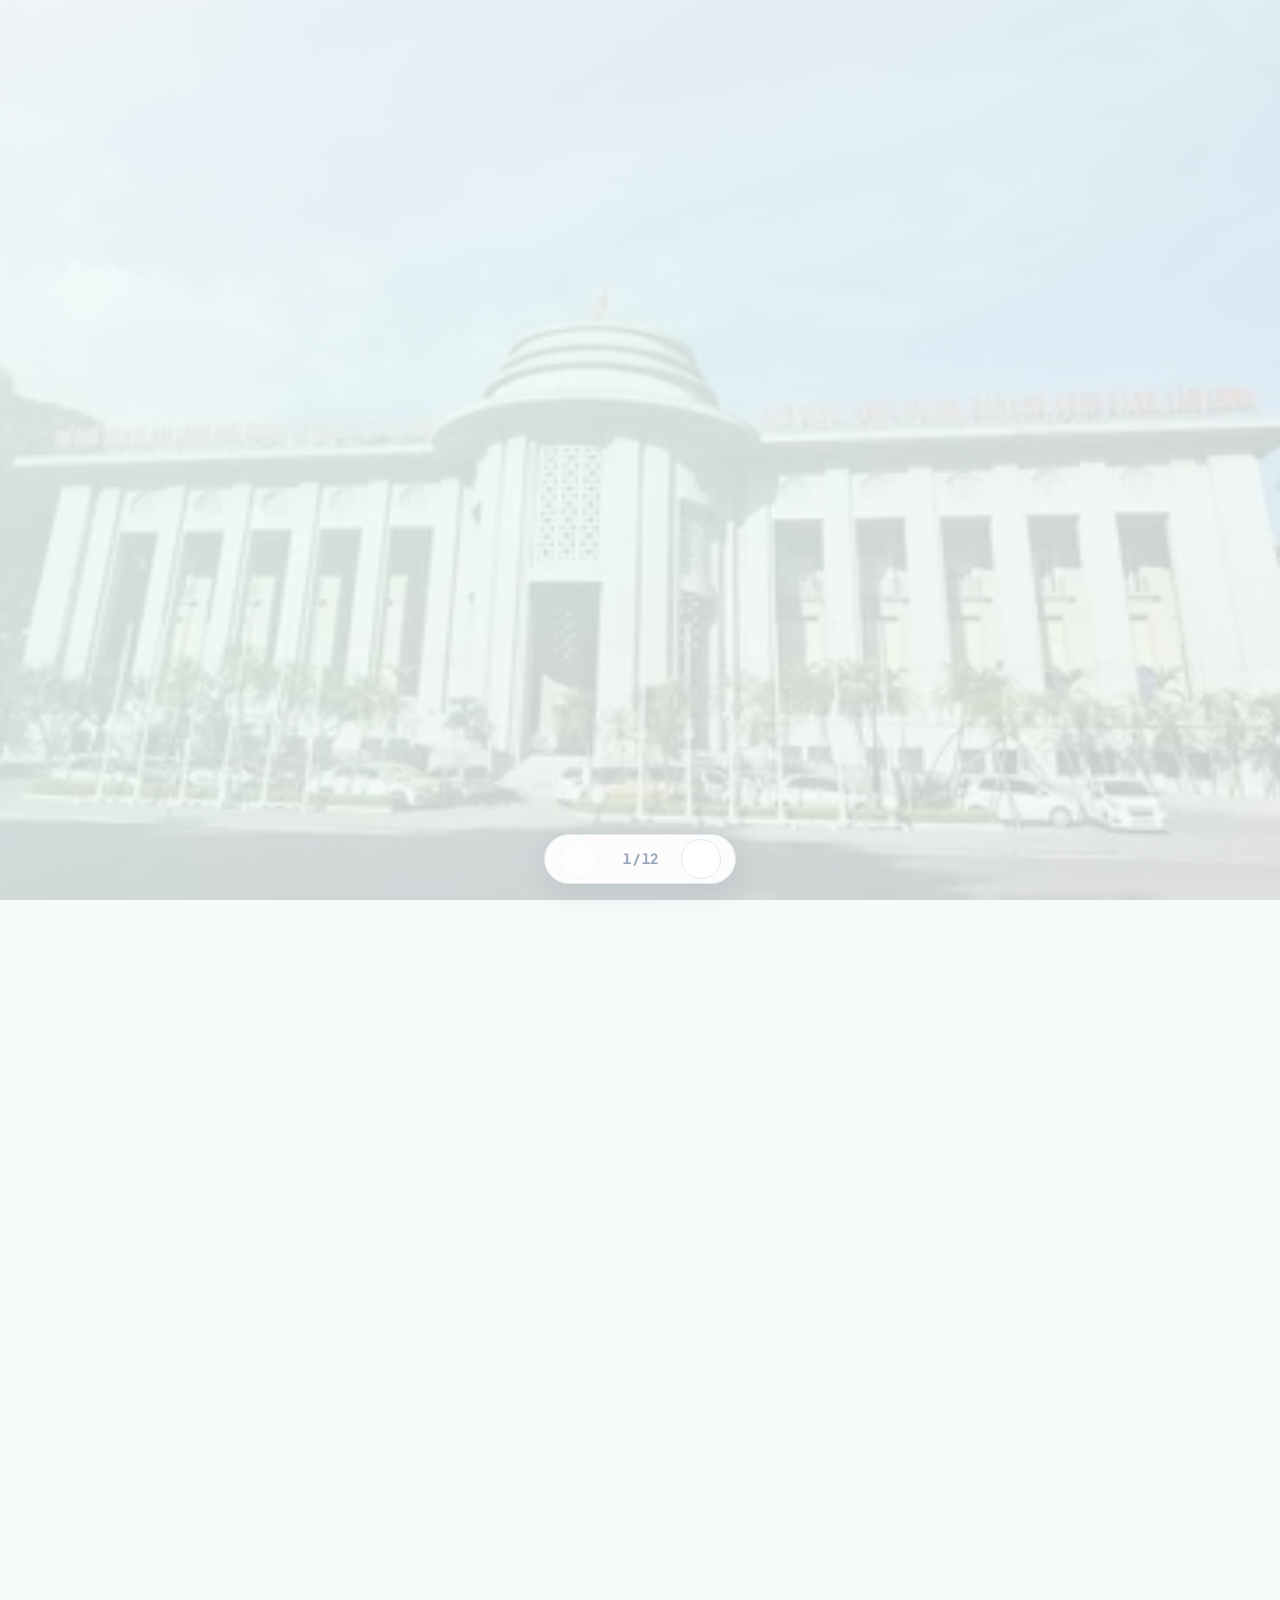
==== index.html @ d0148a19 "Refine all slides to match 100 percent with full presentation script" ====
<!DOCTYPE html>
<html lang="vi">
<head>
  <meta charset="UTF-8">
  <meta name="viewport" content="width=device-width, initial-scale=1.0">
  <meta name="description" content="Bài thuyết trình: Phòng, chống tham nhũng và trách nhiệm công dân trong xây dựng Nhà nước pháp quyền XHCN ở Việt Nam — Nhóm 7">
  <title>Phòng Chống Tham Nhũng — Nhóm 7</title>

  <!-- Fonts -->
  <link rel="preconnect" href="https://fonts.googleapis.com">
  <link rel="preconnect" href="https://fonts.gstatic.com" crossorigin>
  <link href="https://fonts.googleapis.com/css2?family=Plus+Jakarta+Sans:wght@300;400;500;600;700;800&display=swap" rel="stylesheet">

  <!-- Lucide Icons -->
  <script src="https://unpkg.com/lucide@latest"></script>

  <link rel="stylesheet" href="style.css">
</head>
<body>

  <!-- Decorative background -->
  <div class="bg-deco"></div>
  <div class="bg-grid"></div>

  <!-- Navigation dots -->
  <nav class="nav-dots" id="navDots" aria-label="Điều hướng slide"></nav>

  <!-- Navigation controls -->
  <div class="nav-controls" id="navControls">
    <button class="nav-btn" id="btnPrev" aria-label="Slide trước" disabled>
      <i data-lucide="chevron-left" style="width:20px;height:20px;"></i>
    </button>
    <span class="slide-counter" id="slideCounter">1 / 12</span>
    <button class="nav-btn" id="btnNext" aria-label="Slide tiếp theo">
      <i data-lucide="chevron-right" style="width:20px;height:20px;"></i>
    </button>
  </div>


  <!-- ============================
       SLIDE 1 — TRANG TIÊU ĐỀ
       ============================ -->
  <section class="slide hero-section" id="slide-1" data-slide="1">
    <div class="hero-bg">
      <img src="Image/11.webp"
           alt="Nhà Quốc hội Việt Nam" loading="eager">
    </div>

    <div class="slide-inner flex-col gap-6">
      <div class="hero-a d1">
        <span class="badge badge-teal">
          <i data-lucide="presentation" style="width:14px;height:14px;"></i>
          Bài thuyết trình
        </span>
      </div>

      <h1 class="h-hero hero-a d2" style="max-width:880px;">
        Phòng, chống tham nhũng và trách nhiệm công dân trong xây dựng
        <span class="t-gradient">Nhà nước pháp quyền XHCN</span> ở Việt Nam
      </h1>

      <div class="divider hero-a d3"></div>

      <div class="hero-meta hero-a d3">
        <div class="hero-chip">
          <i data-lucide="users" style="width:16px;height:16px;color:var(--teal-500);"></i>
          Nhóm 7
        </div>
        <div class="hero-chip">
          <i data-lucide="book-open" style="width:16px;height:16px;color:var(--teal-500);"></i>
          Chủ nghĩa xã hội khoa học
        </div>
      </div>
    </div>
  </section>


  <!-- ============================
       SLIDE 2 — KHÁI NIỆM (NGUYÊN)
       ============================ -->
  <section class="slide" id="slide-2" data-slide="2">
    <div class="slide-inner">

      <div class="split">
        <div>
          <span class="badge badge-teal anim">
            <i data-lucide="book-open" style="width:14px;height:14px;"></i>
            1. Lý thuyết trọng tâm (Nguyên)
          </span>

          <h2 class="h-xl anim">
            Khái niệm <span class="t-gradient">Tham nhũng</span>
          </h2>

          <div class="anim">
            <blockquote class="quote">
              Tham nhũng là hành vi của người có chức vụ, quyền hạn đã lợi dụng chức vụ, quyền hạn đó vì vụ lợi.
            </blockquote>
          </div>

          <div class="card card-flat mt-6 anim">
            <p class="t-body">
              <strong>Bản chất lịch sử:</strong> Là hiện tượng xã hội mang tính lịch sử, xuất hiện cùng với sự ra đời của nhà nước và quyền lực nhà nước, phản ánh sự <em>tha hóa quyền lực công</em> khi không được kiểm soát chặt chẽ.
            </p>
            <p class="t-small mt-4">
              <i data-lucide="info" style="width:14px;height:14px;display:inline;vertical-align:middle;"></i>
              Nguồn: Luật Phòng, chống tham nhũng số 36/2018/QH14 & Giáo trình CNXHKH 2021
            </p>
          </div>
        </div>

        <div class="anim">
          <img src="Image/m72eNQ6W_RnTgQwSXcP_pXBAh9it7UG_XQzKvJld8NJ_DLBYa_x7fLBEmPPWF730LxnkcMWi7RoA8vIPC9aSUo-kJk-VE7j_XhuL_c2r06bzI7Tr1pExjx9zOV7FqMi0WYOAIA_EWmHzhE5zZacRGX3XUuaxJSCpwYcnselVsi4.jpg"
               alt="Khái niệm tham nhũng"
               class="img-split" loading="lazy">
          <p class="img-caption">Khái niệm tham nhũng theo Luật PCTN 2018</p>
        </div>
      </div>

    </div>
  </section>


  <!-- ============================
       SLIDE 3 — VẤN ĐỀ THỰC TẾ
       ============================ -->
  <section class="slide" id="slide-3" data-slide="3">
    <div class="slide-inner">

      <span class="badge badge-rose anim">
        <i data-lucide="alert-triangle" style="width:14px;height:14px;"></i>
        Vấn đề thực tế
      </span>

      <h2 class="h-xl anim">
        Tham nhũng vặt <span class="t-rose">ngay trong đời sống</span>
      </h2>

      <img src="Image/7p1wq11BMzYuH-8rX0RoQagItiW66ulGHJRXO0bwYOZVpkBZjTcKpCakMc9xzHtvICY306bnqcneWRQw7GeCUN_3-uzoz8i6xCNC4zSJIjfQEpAF9FxeRFarh6D4GbjZfbsmpAP8upSEfBOxl45xay2DDsRJEdo_YWkGpw00tWc.jpg"
           alt="Tham nhũng vặt trong đời sống"
           class="img-section anim" loading="lazy">
      <p class="img-caption anim">Tham nhũng vặt trong đời sống thực tế</p>

      <div class="grid-2 stagger mt-6">
        <div class="card card-stripe-rose anim">
          <div class="icon-box icon-rose">
            <i data-lucide="file-warning" style="width:24px;height:24px;"></i>
          </div>
          <h3 class="h-md">Thủ tục hành chính</h3>
          <p class="t-body">
            Tham nhũng vặt diễn ra phổ biến trong các thủ tục hành chính hàng ngày — từ cấp giấy phép, đăng ký kinh doanh, đến xin xác nhận giấy tờ. Người dân thường phải chờ đợi kéo dài hoặc bị gây khó dễ khi không "bôi trơn".
          </p>
        </div>

        <div class="card card-stripe-rose anim">
          <div class="icon-box icon-rose">
            <i data-lucide="building-2" style="width:24px;height:24px;"></i>
          </div>
          <h3 class="h-md">Doanh nghiệp chịu thiệt</h3>
          <p class="t-body">
            Doanh nghiệp nhỏ phải đối mặt với tình trạng bị gây phiền hà, kéo dài thời gian xử lý hồ sơ, tạo áp lực chi phí không chính thức để "mọi việc suôn sẻ".
          </p>
        </div>
      </div>

    </div>
  </section>


  <!-- ============================
       SLIDE 4 — CÁC DẠNG THAM NHŨNG
       ============================ -->
  <section class="slide" id="slide-4" data-slide="4">
    <div class="slide-inner">

      <span class="badge badge-rose anim">
        <i data-lucide="layers" style="width:14px;height:14px;"></i>
        Phân loại
      </span>

      <h2 class="h-xl anim">
        Các dạng <span class="t-rose">tham nhũng</span>
      </h2>

      <div class="grid-2 stagger mt-6">
        <!-- Tham nhũng lớn -->
        <div class="card card-stripe-amber anim">
          <img src="Image/tham nhũng lớn.jpg"
               alt="Tham nhũng lớn" class="img-card" loading="lazy">
          <div class="icon-box icon-amber">
            <i data-lucide="landmark" style="width:24px;height:24px;"></i>
          </div>
          <h3 class="h-md">Tham nhũng lớn</h3>
          <ul class="checklist">
            <li>
              <span class="li-icon li-amber"><i data-lucide="minus" style="width:14px;height:14px;"></i></span>
              <span>Xảy ra ở cấp cao, quy mô lớn</span>
            </li>
            <li>
              <span class="li-icon li-amber"><i data-lucide="minus" style="width:14px;height:14px;"></i></span>
              <span>Liên quan đến dự án, chính sách lớn</span>
            </li>
            <li>
              <span class="li-icon li-amber"><i data-lucide="minus" style="width:14px;height:14px;"></i></span>
              <span>Thiệt hại lớn cho ngân sách nhà nước</span>
            </li>
          </ul>
        </div>

        <!-- Tham nhũng vặt -->
        <div class="card card-stripe-rose card-glow anim">
          <img src="Image/Tham nhũng vặt.jpg"
               alt="Tham nhũng vặt" class="img-card" loading="lazy">
          <div style="display:flex; align-items:center; gap:var(--sp-3); margin-bottom:var(--sp-4);">
            <div class="icon-box icon-rose" style="margin-bottom:0;">
              <i data-lucide="hand-coins" style="width:24px;height:24px;"></i>
            </div>
            <span class="scenario-tag" style="margin-bottom:0;">Trọng tâm</span>
          </div>
          <h3 class="h-md">Tham nhũng vặt</h3>
          <ul class="checklist">
            <li>
              <span class="li-icon li-rose"><i data-lucide="chevron-right" style="width:14px;height:14px;"></i></span>
              <span>Xảy ra hàng ngày, ở cấp cơ sở</span>
            </li>
            <li>
              <span class="li-icon li-rose"><i data-lucide="chevron-right" style="width:14px;height:14px;"></i></span>
              <span>Quy mô nhỏ nhưng ảnh hưởng rộng</span>
            </li>
            <li>
              <span class="li-icon li-rose"><i data-lucide="chevron-right" style="width:14px;height:14px;"></i></span>
              <span>Tác động trực tiếp đến đời sống người dân</span>
            </li>
            <li>
              <span class="li-icon li-rose"><i data-lucide="chevron-right" style="width:14px;height:14px;"></i></span>
              <span>Gây mất niềm tin vào bộ máy nhà nước</span>
            </li>
          </ul>
        </div>
      </div>

    </div>
  </section>


  <!-- ============================
       SLIDE 5 — VAI TRÒ PCTN
       ============================ -->
  <section class="slide" id="slide-5" data-slide="5">
    <div class="slide-inner">

      <span class="badge badge-teal anim">
        <i data-lucide="shield-check" style="width:14px;height:14px;"></i>
        Vai trò
      </span>

      <h2 class="h-xl anim">
        Vì sao phải <span class="t-gradient">phòng chống tham nhũng?</span>
      </h2>

      <img src="Image/OIP.webp"
           alt="Vì sao phải phòng chống tham nhũng?"
           class="img-section anim" loading="lazy">
      <p class="img-caption anim">Vai trò của việc phòng chống tham nhũng</p>

      <div class="grid-3 stagger mt-6">
        <div class="card card-stripe-teal text-center anim">
          <div class="icon-box icon-teal" style="margin:0 auto var(--sp-4);">
            <i data-lucide="flag" style="width:24px;height:24px;"></i>
          </div>
          <h3 class="h-md">Bảo vệ chế độ</h3>
          <p class="t-body">
            Tham nhũng làm suy yếu Đảng, Nhà nước và hệ thống chính trị. PCTN là bảo vệ sự ổn định và phát triển đất nước.
          </p>
        </div>

        <div class="card card-stripe-teal text-center anim">
          <div class="icon-box icon-teal" style="margin:0 auto var(--sp-4);">
            <i data-lucide="scale" style="width:24px;height:24px;"></i>
          </div>
          <h3 class="h-md">Củng cố pháp quyền</h3>
          <p class="t-body">
            Nhà nước pháp quyền XHCN đòi hỏi mọi người đều bình đẳng trước pháp luật, không có vùng cấm trong xử lý tham nhũng.
          </p>
        </div>

        <div class="card card-stripe-emerald text-center anim">
          <div class="icon-box icon-emerald" style="margin:0 auto var(--sp-4);">
            <i data-lucide="heart-handshake" style="width:24px;height:24px;"></i>
          </div>
          <h3 class="h-md">Công bằng xã hội</h3>
          <p class="t-body">
            Tham nhũng tạo bất bình đẳng. PCTN đảm bảo quyền lợi cho mọi công dân, không phân biệt giàu nghèo.
          </p>
        </div>
      </div>

    </div>
  </section>


  <!-- ============================
       SLIDE 6 — TÌNH HUỐNG
       ============================ -->
  <section class="slide" id="slide-6" data-slide="6">
    <div class="slide-inner">

      <span class="badge badge-rose anim">
        <i data-lucide="message-circle-warning" style="width:14px;height:14px;"></i>
        Tình huống
      </span>

      <h2 class="h-xl anim">
        Câu chuyện <span class="t-rose">từ thực tế</span>
      </h2>

      <div class="split mt-4">
        <div>
          <div class="card scenario-card anim">
            <span class="scenario-tag">Tình huống giả định (Đề bài)</span>

            <p class="t-body mb-4" style="font-weight: 500; color: var(--text-heading);">
              <strong>Chị Lan</strong> — chủ doanh nghiệp nhỏ kinh doanh thực phẩm & dịch vụ ăn uống xin cấp <em>Giấy chứng nhận An toàn thực phẩm</em> & <em>Biên bản nghiệm thu PCCC</em> để mở chi nhánh mới.
            </p>

            <div class="divider-line mb-4"></div>

            <div class="flex-col gap-6">
              <div style="display:flex; align-items:flex-start; gap:var(--sp-4);">
                <div class="icon-box icon-rose" style="margin-bottom:0;">
                  <i data-lucide="file-x" style="width:22px;height:22px;"></i>
                </div>
                <div>
                  <h3 class="h-md" style="margin-bottom:var(--sp-2);">Gây khó dễ, kéo dài thời gian</h3>
                  <p class="t-body">
                    Cán bộ thụ lý không trực tiếp đòi tiền nhưng liên tục trả hồ sơ với lý do "thiếu sót kỹ thuật nhỏ" chưa rõ ràng, liên tục kéo dài thời gian hẹn trả kết quả.
                  </p>
                </div>
              </div>

              <div class="divider-line"></div>

              <div style="display:flex; align-items:flex-start; gap:var(--sp-4);">
                <div class="icon-box icon-amber" style="margin-bottom:0;">
                  <i data-lucide="user-check" style="width:22px;height:22px;"></i>
                </div>
                <div>
                  <h3 class="h-md" style="margin-bottom:var(--sp-2);">"Cò dịch vụ" gạ gẫm 30 triệu</h3>
                  <p class="t-body">
                    Một "đơn vị tư vấn dịch vụ trọn gói" liên hệ cam kết hồ sơ duyệt trong 5 ngày làm việc nếu chi "phí hỗ trợ thẩm định hiện trường" là <strong>30 triệu đồng</strong>.
                  </p>
                </div>
              </div>
            </div>
          </div>
        </div>

        <div class="anim">
          <img src="https://images.unsplash.com/photo-1450101499163-c8848c66ca85?w=600&q=80"
               alt="Người ký giấy tờ hành chính"
               class="img-split" loading="lazy">
          <p class="img-caption">Thủ tục giấy tờ (Unsplash)</p>
        </div>
      </div>

    </div>
  </section>


  <!-- ============================
       SLIDE 7 — PHÂN TÍCH
       ============================ -->
  <section class="slide" id="slide-7" data-slide="7">
    <div class="slide-inner">

      <span class="badge badge-rose anim">
        <i data-lucide="search" style="width:14px;height:14px;"></i>
        Phân tích
      </span>

      <h2 class="h-xl anim">
        Phân tích <span class="t-rose">hành vi sai phạm</span>
      </h2>

      <div class="grid-3 stagger mt-6">
        <div class="card card-stripe-rose anim">
          <div class="icon-box icon-rose">
            <i data-lucide="ban" style="width:24px;height:24px;"></i>
          </div>
          <h3 class="h-md">Nhũng nhiễu</h3>
          <p class="t-body">
            Cố tình gây khó khăn, cản trở, kéo dài thời gian xử lý hồ sơ mà không có lý do chính đáng. Biểu hiện điển hình của tham nhũng vặt.
          </p>
        </div>

        <div class="card card-stripe-rose anim">
          <div class="icon-box icon-rose">
            <i data-lucide="shield-off" style="width:24px;height:24px;"></i>
          </div>
          <h3 class="h-md">Lạm dụng quyền lực</h3>
          <p class="t-body">
            Cán bộ sử dụng quyền hạn được giao để tạo áp lực, biến dịch vụ công thành "đặc quyền" phục vụ lợi ích cá nhân.
          </p>
        </div>

        <div class="card card-stripe-rose anim">
          <div class="icon-box icon-amber">
            <i data-lucide="hand-coins" style="width:24px;height:24px;"></i>
          </div>
          <h3 class="h-md">Hối lộ gián tiếp</h3>
          <p class="t-body">
            Không trực tiếp đòi tiền nhưng tạo tình huống buộc người dân tìm đến trung gian và chi "phí bôi trơn". Khó phát hiện.
          </p>
        </div>
      </div>

      <div class="mt-8 anim">
        <img src="Image/Phân tích hành vi sai phạm.jpg"
             alt="Phân tích hành vi sai phạm"
             class="img-section anim" loading="lazy">
        <p class="img-caption anim">Phân tích chi tiết các hành vi sai phạm</p>
      </div>

    </div>
  </section>


  <!-- ============================
       SLIDE 8 — BẢN CHẤT & CƠ CHẾ PHÁT HIỆN (PHÚC)
       ============================ -->
  <section class="slide" id="slide-8" data-slide="8">
    <div class="slide-inner">

      <span class="badge badge-amber anim">
        <i data-lucide="eye" style="width:14px;height:14px;"></i>
        2. Phân tích tình huống (Phúc)
      </span>

      <h2 class="h-xl anim">
        Bản chất & <span class="t-amber">Cơ chế phát hiện sai phạm</span>
      </h2>

      <div class="card card-stripe-amber anim mb-6">
        <h3 class="h-md" style="color:var(--amber-600);">Bản chất của vấn đề trong tình huống:</h3>
        <p class="t-body">
          Biểu hiện sự tha hóa và biến tướng nguy hiểm của quyền lực công. Cán bộ đã biến quy trình thủ tục hành chính thành một thứ hàng hóa để trao đổi, trục lợi cá nhân thông qua cơ chế <strong>"xin – cho"</strong>, biến dịch vụ công vốn để phục vụ nhân dân thành rào cản hành chính để thu tiền bôi trơn.
        </p>
      </div>

      <h3 class="h-lg anim mt-4 mb-3">4 Cơ chế phối hợp phát hiện & xử lý sai phạm:</h3>

      <div class="grid-2 stagger">
        <div class="card card-flat anim">
          <div style="display:flex; align-items:center; gap:var(--sp-3); margin-bottom:var(--sp-2);">
            <div class="icon-box icon-teal" style="margin-bottom:0; width:36px; height:36px;">
              <i data-lucide="shield-check" style="width:18px;height:18px;"></i>
            </div>
            <h4 class="h-md" style="margin-bottom:0; font-size:var(--fs-base);">1. Tự kiểm tra nội bộ</h4>
          </div>
          <p class="t-body" style="font-size:var(--fs-sm);">
            Thanh tra công vụ, kiểm tra đột xuất quy trình giải quyết thủ tục tại các bộ phận để phát hiện sai phạm từ bên trong.
          </p>
        </div>

        <div class="card card-flat anim">
          <div style="display:flex; align-items:center; gap:var(--sp-3); margin-bottom:var(--sp-2);">
            <div class="icon-box icon-emerald" style="margin-bottom:0; width:36px; height:36px;">
              <i data-lucide="phone-call" style="width:18px;height:18px;"></i>
            </div>
            <h4 class="h-md" style="margin-bottom:0; font-size:var(--fs-base);">2. Tiếp nhận tin từ dân</h4>
          </div>
          <p class="t-body" style="font-size:var(--fs-sm);">
            Cho phép người dân phản ánh, tố cáo qua đường dây nóng và các cổng thông tin (như Cổng Dịch vụ công Quốc gia).
          </p>
        </div>

        <div class="card card-flat anim">
          <div style="display:flex; align-items:center; gap:var(--sp-3); margin-bottom:var(--sp-2);">
            <div class="icon-box icon-amber" style="margin-bottom:0; width:36px; height:36px;">
              <i data-lucide="newspaper" style="width:18px;height:18px;"></i>
            </div>
            <h4 class="h-md" style="margin-bottom:0; font-size:var(--fs-base);">3. Giám sát báo chí & Xã hội</h4>
          </div>
          <p class="t-body" style="font-size:var(--fs-sm);">
            Báo chí, Mặt trận Tổ quốc và các tổ chức xã hội tham gia phát hiện, phản ánh và giám sát hoạt động công vụ.
          </p>
        </div>

        <div class="card card-flat anim">
          <div style="display:flex; align-items:center; gap:var(--sp-3); margin-bottom:var(--sp-2);">
            <div class="icon-box icon-rose" style="margin-bottom:0; width:36px; height:36px;">
              <i data-lucide="camera" style="width:18px;height:18px;"></i>
            </div>
            <h4 class="h-md" style="margin-bottom:0; font-size:var(--fs-base);">4. Giải pháp công nghệ số</h4>
          </div>
          <p class="t-body" style="font-size:var(--fs-sm);">
            Lắp đặt camera giám sát ghi âm/ghi hình tại quầy tiếp dân; công khai tiến độ xử lý hồ sơ tăng tính minh bạch.
          </p>
        </div>
      </div>

    </div>
  </section>


  <!-- ============================
       SLIDE 9 — GIẢI PHÁP DN & NGƯỜI DÂN (TÂN)
       ============================ -->
  <section class="slide" id="slide-9" data-slide="9">
    <div class="slide-inner">

      <span class="badge badge-emerald anim">
        <i data-lucide="lightbulb" style="width:14px;height:14px;"></i>
        Giải pháp toàn diện (Tân)
      </span>

      <h2 class="h-xl anim">
        Doanh nghiệp & Người dân <span class="t-emerald">cần làm gì?</span>
      </h2>

      <div class="grid-3 stagger mt-4">
        <div class="card card-stripe-emerald card-glow anim" style="padding: var(--sp-5);">
          <div style="display:flex; align-items:center; gap:var(--sp-3); margin-bottom:var(--sp-3);">
            <div class="icon-box icon-teal" style="margin-bottom:0; width:40px; height:40px;">
              <i data-lucide="monitor-smartphone" style="width:20px;height:20px;"></i>
            </div>
            <h3 class="h-md" style="margin-bottom:0; font-size:var(--fs-lg);">1. Kênh chính thức & Online</h3>
          </div>
          <p class="t-body" style="font-size:var(--fs-base); line-height:1.6;">
            Ưu tiên làm thủ tục trên môi trường điện tử và các cổng dịch vụ công chính thức. Dùng mã hồ sơ theo dõi tiến độ, giảm tiếp xúc không cần thiết với cán bộ và hạn chế rủi ro chi phí không chính thức.
          </p>
        </div>

        <div class="card card-stripe-emerald card-glow anim" style="padding: var(--sp-5);">
          <div style="display:flex; align-items:center; gap:var(--sp-3); margin-bottom:var(--sp-3);">
            <div class="icon-box icon-emerald" style="margin-bottom:0; width:40px; height:40px;">
              <i data-lucide="file-search" style="width:20px;height:20px;"></i>
            </div>
            <h3 class="h-md" style="margin-bottom:0; font-size:var(--fs-lg);">2. Nắm rõ thông tin thủ tục</h3>
          </div>
          <p class="t-body" style="font-size:var(--fs-base); line-height:1.6;">
            Kiểm tra trước: hồ sơ, quy trình, thời hạn, phí/lệ phí & cơ quan thẩm quyền. Khi hồ sơ bị trả hoặc yêu cầu bổ sung tùy tiện, kiên quyết yêu cầu nêu rõ căn cứ & lý do pháp lý.
          </p>
        </div>

        <div class="card card-stripe-emerald card-glow anim" style="padding: var(--sp-5);">
          <div style="display:flex; align-items:center; gap:var(--sp-3); margin-bottom:var(--sp-3);">
            <div class="icon-box icon-amber" style="margin-bottom:0; width:40px; height:40px;">
              <i data-lucide="folder-archive" style="width:20px;height:20px;"></i>
            </div>
            <h3 class="h-md" style="margin-bottom:0; font-size:var(--fs-lg);">3. Lưu giữ tài liệu, chứng cứ</h3>
          </div>
          <p class="t-body" style="font-size:var(--fs-base); line-height:1.6;">
            Chủ động lưu hồ sơ, phiếu tiếp nhận, phiếu hẹn, thông báo bổ sung, email, tin nhắn... làm cơ sở bảo vệ quyền lợi hợp pháp và làm chứng cứ phản ánh, khiếu nại, tố cáo khi cần.
          </p>
        </div>
      </div>

      <div class="grid-2 stagger mt-4">
        <div class="card card-stripe-rose card-glow anim" style="padding: var(--sp-5);">
          <div style="display:flex; align-items:center; gap:var(--sp-3); margin-bottom:var(--sp-3);">
            <div class="icon-box icon-rose" style="margin-bottom:0; width:40px; height:40px;">
              <i data-lucide="megaphone" style="width:20px;height:20px;"></i>
            </div>
            <h3 class="h-md" style="margin-bottom:0; font-size:var(--fs-lg);">4. Phản ánh, tố cáo kịp thời</h3>
          </div>
          <p class="t-body" style="font-size:var(--fs-base); line-height:1.6;">
            Khi phát hiện nhũng nhiễu, tham nhũng hoặc bị gợi ý chi ngoài quy định, cần sử dụng đúng các kênh phản ánh, tố giác đến cơ quan có thẩm quyền thay vì chấp nhận chi phí "bôi trơn".
          </p>
        </div>

        <div class="card card-stripe-rose card-glow anim" style="padding: var(--sp-5);">
          <div style="display:flex; align-items:center; gap:var(--sp-3); margin-bottom:var(--sp-3);">
            <div class="icon-box icon-rose" style="margin-bottom:0; width:40px; height:40px;">
              <i data-lucide="ban" style="width:20px;height:20px;"></i>
            </div>
            <h3 class="h-md" style="margin-bottom:0; font-size:var(--fs-lg);">5. Không dùng chi phí phi chính thức</h3>
          </div>
          <p class="t-body" style="font-size:var(--fs-base); line-height:1.6;">
            Kiên quyết không đưa tiền ngoài quy định để được giải quyết nhanh hơn. Chỉ thanh toán các khoản phí, lệ phí chính thức có căn cứ và chứng từ hóa đơn hợp lệ theo quy định.
          </p>
        </div>
      </div>

    </div>
  </section>


  <!-- ============================
       SLIDE 10 — GIẢI PHÁP CẢI CÁCH NHÀ NƯỚC (TÂN)
       ============================ -->
  <section class="slide" id="slide-10" data-slide="10">
    <div class="slide-inner">

      <span class="badge badge-teal anim">
        <i data-lucide="landmark" style="width:14px;height:14px;"></i>
        Giải pháp toàn diện (Tân)
      </span>

      <h2 class="h-xl anim">
        Giải pháp cải cách <span class="t-gradient">từ phía Nhà nước</span>
      </h2>

      <div class="grid-3 stagger mt-4">
        <div class="card card-stripe-teal card-glow anim" style="padding: var(--sp-5);">
          <div style="display:flex; align-items:center; gap:var(--sp-3); margin-bottom:var(--sp-3);">
            <div class="step-num" style="width:36px; height:36px; font-size:var(--fs-sm);">1</div>
            <h3 class="h-md" style="margin-bottom:0; font-size:var(--fs-lg);">Đơn giản & Minh bạch</h3>
          </div>
          <p class="t-body" style="font-size:var(--fs-base); line-height:1.6;">
            Công khai rõ hồ sơ, tiêu chí, quy trình, thời hạn, phí và lệ phí. Hạn chế các yêu cầu không cần thiết và giảm quyền tùy nghi của cán bộ trong giải quyết công việc.
          </p>
        </div>

        <div class="card card-stripe-teal card-glow anim" style="padding: var(--sp-5);">
          <div style="display:flex; align-items:center; gap:var(--sp-3); margin-bottom:var(--sp-3);">
            <div class="step-num" style="width:36px; height:36px; font-size:var(--fs-sm);">2</div>
            <h3 class="h-md" style="margin-bottom:0; font-size:var(--fs-lg);">Số hóa toàn bộ quy trình</h3>
          </div>
          <p class="t-body" style="font-size:var(--fs-base); line-height:1.6;">
            Số hóa từ tiếp nhận – xử lý – phê duyệt – trả kết quả; theo dõi tiến độ & cảnh báo quá hạn. Hồ sơ bị trễ/trả nhiều lần phải giải trình và làm rõ trách nhiệm cá nhân.
          </p>
        </div>

        <div class="card card-stripe-teal card-glow anim" style="padding: var(--sp-5);">
          <div style="display:flex; align-items:center; gap:var(--sp-3); margin-bottom:var(--sp-3);">
            <div class="step-num" style="width:36px; height:36px; font-size:var(--fs-sm);">3</div>
            <h3 class="h-md" style="margin-bottom:0; font-size:var(--fs-lg);">Kiểm soát vị trí nhạy cảm</h3>
          </div>
          <p class="t-body" style="font-size:var(--fs-base); line-height:1.6;">
            Tăng cường kiểm tra, giám sát và thực hiện kiểm soát chặt chẽ đối với các vị trí thường xuyên tiếp xúc trực tiếp với dân và doanh nghiệp dễ phát sinh tiêu cực.
          </p>
        </div>
      </div>

      <div class="grid-2 stagger mt-4">
        <div class="card card-stripe-amber card-glow anim" style="padding: var(--sp-5);">
          <div style="display:flex; align-items:center; gap:var(--sp-3); margin-bottom:var(--sp-3);">
            <div class="step-num" style="width:36px; height:36px; font-size:var(--fs-sm); border-color:var(--amber-500); background:var(--amber-50); color:var(--amber-700);">4</div>
            <h3 class="h-md" style="margin-bottom:0; font-size:var(--fs-lg);">Trách nhiệm người đứng đầu</h3>
          </div>
          <p class="t-body" style="font-size:var(--fs-base); line-height:1.6;">
            Người đứng đầu cơ quan phải chịu trách nhiệm trực tiếp trong phòng ngừa, kiểm tra và xử lý nhũng nhiễu; thực hiện trách nhiệm giải trình theo quy định khi xảy ra sai phạm.
          </p>
        </div>

        <div class="card card-stripe-rose card-glow anim" style="padding: var(--sp-5);">
          <div style="display:flex; align-items:center; gap:var(--sp-3); margin-bottom:var(--sp-3);">
            <div class="step-num" style="width:36px; height:36px; font-size:var(--fs-sm); border-color:var(--rose-500); background:var(--rose-50); color:var(--rose-700);">5</div>
            <h3 class="h-md" style="margin-bottom:0; font-size:var(--fs-lg);">Xử lý nghiêm & Thu hồi tài sản</h3>
          </div>
          <p class="t-body" style="font-size:var(--fs-base); line-height:1.6;">
            Xử lý kỷ luật, hành chính hoặc hình sự theo quy định. Nếu có sự cấu kết giữa cán bộ và bên trung gian ("cò") phải xác minh vai trò, xử lý nghiêm và thu hồi tài sản tham nhũng.
          </p>
        </div>
      </div>

    </div>
  </section>


  <!-- ============================
       SLIDE 11 — TRÁCH NHIỆM CÔNG DÂN (HOÀNG)
       ============================ -->
  <section class="slide" id="slide-11" data-slide="11">
    <div class="slide-inner">

      <span class="badge badge-emerald anim">
        <i data-lucide="hand" style="width:14px;height:14px;"></i>
        4. Trách nhiệm công dân (Hoàng)
      </span>

      <h2 class="h-xl anim">
        Trách nhiệm công dân <span class="t-emerald">trong PCTN</span>
      </h2>

      <div class="grid-3 stagger mt-4">
        <div class="card card-stripe-rose card-glow anim" style="padding: var(--sp-5);">
          <div style="display:flex; align-items:center; gap:var(--sp-3); margin-bottom:var(--sp-3);">
            <div class="icon-box icon-rose" style="margin-bottom:0; width:40px; height:40px;">
              <i data-lucide="shield-alert" style="width:20px;height:20px;"></i>
            </div>
            <h3 class="h-md" style="margin-bottom:0; font-size:var(--fs-lg);">Nghĩa vụ công dân</h3>
          </div>
          <ul class="checklist" style="gap:var(--sp-2);">
            <li style="font-size:var(--fs-sm);">
              <span class="li-icon li-rose" style="width:18px;height:18px;margin-top:2px;"><i data-lucide="check" style="width:12px;height:12px;"></i></span>
              <span>Chấp hành nghiêm chỉnh quy định pháp luật về PCTN.</span>
            </li>
            <li style="font-size:var(--fs-sm);">
              <span class="li-icon li-rose" style="width:18px;height:18px;margin-top:2px;"><i data-lucide="check" style="width:12px;height:12px;"></i></span>
              <span>Hợp tác, giúp đỡ cơ quan thẩm quyền xác minh & xử lý sai phạm.</span>
            </li>
            <li style="font-size:var(--fs-sm);">
              <span class="li-icon li-rose" style="width:18px;height:18px;margin-top:2px;"><i data-lucide="check" style="width:12px;height:12px;"></i></span>
              <span>Phản ánh thông tin khách quan, trung thực.</span>
            </li>
            <li style="font-size:var(--fs-sm);">
              <span class="li-icon li-rose" style="width:18px;height:18px;margin-top:2px;"><i data-lucide="check" style="width:12px;height:12px;"></i></span>
              <span>Không "đi đường tắt" hay chủ động đề nghị hối lộ.</span>
            </li>
          </ul>
        </div>

        <div class="card card-stripe-amber card-glow anim" style="padding: var(--sp-5);">
          <div style="display:flex; align-items:center; gap:var(--sp-3); margin-bottom:var(--sp-3);">
            <div class="icon-box icon-amber" style="margin-bottom:0; width:40px; height:40px;">
              <i data-lucide="megaphone" style="width:20px;height:20px;"></i>
            </div>
            <h3 class="h-md" style="margin-bottom:0; font-size:var(--fs-lg);">Quyền hạn công dân</h3>
          </div>
          <ul class="checklist" style="gap:var(--sp-3);">
            <li style="font-size:var(--fs-sm);">
              <span class="li-icon li-amber" style="width:18px;height:18px;margin-top:2px;"><i data-lucide="star" style="width:12px;height:12px;"></i></span>
              <span>Phát hiện, phản ánh, tố giác, tố cáo và báo tin về hành vi tham nhũng.</span>
            </li>
            <li style="font-size:var(--fs-sm);">
              <span class="li-icon li-amber" style="width:18px;height:18px;margin-top:2px;"><i data-lucide="star" style="width:12px;height:12px;"></i></span>
              <span>Kiến nghị hoàn thiện hệ thống pháp luật & giám sát thực hiện pháp luật PCTN.</span>
            </li>
          </ul>
        </div>

        <div class="card card-stripe-teal card-glow anim" style="padding: var(--sp-5);">
          <div style="display:flex; align-items:center; gap:var(--sp-3); margin-bottom:var(--sp-3);">
            <div class="icon-box icon-teal" style="margin-bottom:0; width:40px; height:40px;">
              <i data-lucide="graduation-cap" style="width:20px;height:20px;"></i>
            </div>
            <h3 class="h-md" style="margin-bottom:0; font-size:var(--fs-lg);">Nâng cao nhận thức</h3>
          </div>
          <p class="t-body" style="font-size:var(--fs-sm); line-height:1.6;">
            Tự trang bị cho bản thân kiến thức pháp luật vững vàng để không bị các đối tượng xấu lợi dụng, lừa gạt, đồng thời có thể tự tin bảo vệ quyền lợi hợp pháp của bản thân và cộng đồng.
          </p>
        </div>
      </div>

    </div>
  </section>


  <!-- ============================
       SLIDE 12 — CÂU HỎI TƯƠNG TÁC
       ============================ -->
  <section class="slide" id="slide-12" data-slide="12">
    <div class="slide-inner">

      <div class="poll-wrap">
        <span class="badge badge-amber anim">
          <i data-lucide="message-circle-question" style="width:14px;height:14px;"></i>
          Câu hỏi tương tác
        </span>

        <div class="anim mt-6">
          <p class="poll-q">
            Nếu là bạn, bạn có trả <span class="hl">30 triệu đồng</span> để xử lý nhanh hồ sơ không?
          </p>
          <p class="t-body" style="color:var(--text-muted); margin-bottom:var(--sp-8);">
            Vì sao? Hãy cùng suy nghĩ...
          </p>
        </div>

        <div class="poll-btns anim">
          <button class="poll-btn poll-btn-yes" id="pollYes" aria-label="Có">
            <i data-lucide="check" style="width:20px;height:20px;display:inline;vertical-align:middle;margin-right:8px;"></i>
            Có
          </button>
          <button class="poll-btn poll-btn-no" id="pollNo" aria-label="Không">
            <i data-lucide="x" style="width:20px;height:20px;display:inline;vertical-align:middle;margin-right:8px;"></i>
            Không
          </button>
        </div>

        <div class="poll-resp" id="responseYes">
          <p>
            <strong>Nhiều người cũng nghĩ vậy</strong> — và đó chính là lý do tham nhũng vặt tồn tại. Khi ta chấp nhận "bôi trơn", ta duy trì hệ thống tham nhũng. <strong>Tiền bạn trả hôm nay sẽ trở thành gánh nặng cho người khác ngày mai.</strong>
          </p>
        </div>

        <div class="poll-resp" id="responseNo">
          <p>
            <strong>Đó là lựa chọn đúng đắn.</strong> Dù khó khăn, việc từ chối tham nhũng là bảo vệ quyền lợi chính đáng và góp phần xây dựng xã hội công bằng. <strong>Hãy sử dụng pháp luật — lưu bằng chứng, tố cáo, yêu cầu giải trình.</strong>
          </p>
        </div>
      </div>

    </div>
  </section>

  <script src="script.js"></script>
</body>
</html>
---- style.css ----
/* ============================================
   STYLE.CSS — Teal & Emerald Premium Theme
   Website Thuyết Trình: Phòng Chống Tham Nhũng
   ============================================ */

@import url('https://fonts.googleapis.com/css2?family=Plus+Jakarta+Sans:wght@300;400;500;600;700;800&display=swap');

/* ============================================
   1. DESIGN TOKENS
   ============================================ */
:root {
  /* --- Teal & Emerald Palette --- */
  --teal-50: #EFFCF9;
  --teal-100: #D5F5EE;
  --teal-200: #ADEADD;
  --teal-300: #78D9C7;
  --teal-400: #3DC1AB;
  --teal-500: #1A9E89;
  --teal-600: #0F7D6D;
  --teal-700: #0D655A;
  --teal-800: #0A4F47;
  --teal-900: #073D37;

  --emerald-50: #ECFDF5;
  --emerald-100: #D1FAE5;
  --emerald-400: #34D399;
  --emerald-500: #10B981;
  --emerald-600: #059669;
  --emerald-700: #047857;

  --amber-50: #FFFBEB;
  --amber-100: #FEF3C7;
  --amber-400: #FBBF24;
  --amber-500: #F59E0B;
  --amber-600: #D97706;

  --rose-50: #FFF1F2;
  --rose-100: #FFE4E6;
  --rose-400: #FB7185;
  --rose-500: #F43F5E;
  --rose-600: #E11D48;

  --slate-50: #F8FAFC;
  --slate-100: #F1F5F9;
  --slate-200: #E2E8F0;
  --slate-300: #CBD5E1;
  --slate-400: #94A3B8;
  --slate-500: #64748B;
  --slate-600: #475569;
  --slate-700: #334155;
  --slate-800: #1E293B;
  --slate-900: #0F172A;

  /* --- Semantic Colors --- */
  --bg-page: #F6FAFB;
  --bg-white: #FFFFFF;
  --bg-subtle: #F0F7F6;
  --bg-overlay: rgba(255,255,255,0.92);

  --accent: var(--teal-600);
  --accent-light: var(--teal-50);
  --accent-muted: var(--teal-100);
  --accent-vivid: var(--teal-400);
  --accent-dark: var(--teal-800);

  --success: var(--emerald-600);
  --success-light: var(--emerald-50);

  --warning: var(--amber-500);
  --warning-light: var(--amber-50);

  --danger: var(--rose-500);
  --danger-light: var(--rose-50);

  --text-heading: var(--slate-900);
  --text-body: var(--slate-600);
  --text-muted: var(--slate-400);
  --text-caption: var(--slate-500);

  --border: var(--slate-200);
  --border-light: var(--slate-100);

  /* --- Typography --- */
  --font: 'Plus Jakarta Sans', system-ui, -apple-system, sans-serif;
  --fs-xs: 0.75rem;
  --fs-sm: 0.875rem;
  --fs-base: 1rem;
  --fs-lg: 1.125rem;
  --fs-xl: 1.25rem;
  --fs-2xl: 1.5rem;
  --fs-3xl: 1.875rem;
  --fs-4xl: 2.25rem;
  --fs-5xl: 3rem;
  --fs-hero: 3.5rem;

  /* --- Spacing --- */
  --sp-1: 0.25rem;  --sp-2: 0.5rem;  --sp-3: 0.75rem;
  --sp-4: 1rem;     --sp-5: 1.25rem; --sp-6: 1.5rem;
  --sp-8: 2rem;     --sp-10: 2.5rem; --sp-12: 3rem;
  --sp-16: 4rem;    --sp-20: 5rem;

  /* --- Radius --- */
  --r-sm: 8px;   --r-md: 12px;  --r-lg: 16px;
  --r-xl: 24px;  --r-full: 9999px;

  /* --- Shadows --- */
  --shadow-xs: 0 1px 2px rgba(15,23,42,0.04);
  --shadow-sm: 0 1px 3px rgba(15,23,42,0.06), 0 1px 2px rgba(15,23,42,0.04);
  --shadow-md: 0 4px 16px rgba(15,23,42,0.06);
  --shadow-lg: 0 8px 30px rgba(15,23,42,0.08);
  --shadow-xl: 0 20px 50px rgba(15,23,42,0.1);
  --shadow-teal: 0 4px 20px rgba(15,125,109,0.12);

  /* --- Motion --- */
  --ease: cubic-bezier(0.22, 1, 0.36, 1);
  --ease-spring: cubic-bezier(0.34, 1.56, 0.64, 1);
  --dur-fast: 180ms;
  --dur-normal: 400ms;
  --dur-slow: 650ms;
}

/* ============================================
   2. RESET & BASE
   ============================================ */
*, *::before, *::after { margin: 0; padding: 0; box-sizing: border-box; }

html {
  scroll-snap-type: y mandatory;
  scroll-behavior: smooth;
  overflow-x: hidden;
  font-size: 16px;
}

body {
  font-family: var(--font);
  background: var(--bg-page);
  color: var(--text-body);
  line-height: 1.7;
  -webkit-font-smoothing: antialiased;
  overflow-x: hidden;
}

::-webkit-scrollbar { width: 5px; }
::-webkit-scrollbar-track { background: transparent; }
::-webkit-scrollbar-thumb { background: var(--teal-200); border-radius: var(--r-full); }

img { max-width: 100%; height: auto; display: block; }
a { color: var(--accent); text-decoration: none; }

/* ============================================
   3. DECORATIVE BACKGROUND
   ============================================ */
.bg-deco {
  position: fixed;
  inset: 0;
  z-index: -1;
  pointer-events: none;
  overflow: hidden;
}

/* Soft gradient orbs */
.bg-deco::before {
  content: '';
  position: absolute;
  width: 800px; height: 800px;
  border-radius: 50%;
  background: radial-gradient(circle, rgba(26,158,137,0.06) 0%, transparent 70%);
  top: -300px; right: -300px;
  animation: float-orb 20s ease-in-out infinite alternate;
}

.bg-deco::after {
  content: '';
  position: absolute;
  width: 600px; height: 600px;
  border-radius: 50%;
  background: radial-gradient(circle, rgba(16,185,129,0.04) 0%, transparent 70%);
  bottom: -200px; left: -200px;
  animation: float-orb 25s ease-in-out infinite alternate-reverse;
}

@keyframes float-orb {
  0% { transform: translate(0, 0) scale(1); }
  100% { transform: translate(30px, -20px) scale(1.05); }
}

/* Grid pattern overlay */
.bg-grid {
  position: fixed;
  inset: 0;
  z-index: -1;
  pointer-events: none;
  opacity: 0.3;
  background-image:
    linear-gradient(rgba(15,125,109,0.03) 1px, transparent 1px),
    linear-gradient(90deg, rgba(15,125,109,0.03) 1px, transparent 1px);
  background-size: 60px 60px;
}

/* ============================================
   4. SLIDE LAYOUT
   ============================================ */
.slide {
  min-height: 100vh;
  scroll-snap-align: start;
  display: flex;
  align-items: center;
  justify-content: center;
  padding: var(--sp-10) var(--sp-8) 90px var(--sp-8);
  position: relative;
  box-sizing: border-box;
}

.slide-inner {
  width: 100%;
  max-width: 1100px;
  margin: 0 auto;
  position: relative;
  z-index: 1;
}

/* ============================================
   5. BADGES
   ============================================ */
.badge {
  display: inline-flex;
  align-items: center;
  gap: var(--sp-2);
  padding: 5px 14px;
  border-radius: var(--r-full);
  font-size: var(--fs-xs);
  font-weight: 700;
  letter-spacing: 0.08em;
  text-transform: uppercase;
  margin-bottom: var(--sp-5);
}

.badge-teal {
  background: var(--teal-50);
  color: var(--teal-700);
  border: 1px solid var(--teal-200);
}

.badge-emerald {
  background: var(--emerald-50);
  color: var(--emerald-700);
  border: 1px solid rgba(16,185,129,0.2);
}

.badge-rose {
  background: var(--rose-50);
  color: var(--rose-600);
  border: 1px solid rgba(244,63,94,0.15);
}

.badge-amber {
  background: var(--amber-50);
  color: var(--amber-600);
  border: 1px solid rgba(245,158,11,0.2);
}

/* ============================================
   6. CARDS — Premium Design
   ============================================ */
.card {
  background: var(--bg-white);
  border: 1px solid var(--border);
  border-radius: var(--r-lg);
  padding: var(--sp-8);
  box-shadow: var(--shadow-sm);
  transition:
    transform var(--dur-normal) var(--ease),
    box-shadow var(--dur-normal) var(--ease),
    border-color var(--dur-fast);
  position: relative;
  overflow: hidden;
}

.card::before {
  content: '';
  position: absolute;
  inset: 0;
  border-radius: inherit;
  opacity: 0;
  transition: opacity var(--dur-normal) var(--ease);
  background: linear-gradient(135deg, rgba(26,158,137,0.02) 0%, rgba(16,185,129,0.02) 100%);
  pointer-events: none;
}

.card:hover {
  transform: translateY(-3px);
  box-shadow: var(--shadow-lg);
  border-color: var(--teal-200);
}

.card:hover::before { opacity: 1; }

.card-sm { padding: var(--sp-6); }
.card-flat { box-shadow: var(--shadow-xs); }
.card-flat:hover { box-shadow: var(--shadow-md); }

/* Top-accent stripe */
.card-stripe-teal { border-top: 3px solid var(--teal-500); }
.card-stripe-emerald { border-top: 3px solid var(--emerald-500); }
.card-stripe-rose { border-top: 3px solid var(--rose-500); }
.card-stripe-amber { border-top: 3px solid var(--amber-500); }

/* Glow card variant */
.card-glow:hover {
  box-shadow: var(--shadow-teal);
  border-color: var(--teal-300);
}

/* ============================================
   7. TYPOGRAPHY
   ============================================ */
.h-hero {
  font-size: var(--fs-hero);
  font-weight: 800;
  line-height: 1.08;
  letter-spacing: -0.035em;
  color: var(--text-heading);
  margin-bottom: var(--sp-6);
}

.h-xl {
  font-size: var(--fs-4xl);
  font-weight: 800;
  line-height: 1.15;
  letter-spacing: -0.025em;
  color: var(--text-heading);
  margin-bottom: var(--sp-6);
}

.h-lg {
  font-size: var(--fs-3xl);
  font-weight: 700;
  line-height: 1.2;
  letter-spacing: -0.02em;
  color: var(--text-heading);
  margin-bottom: var(--sp-4);
}

.h-md {
  font-size: var(--fs-xl);
  font-weight: 700;
  line-height: 1.3;
  color: var(--text-heading);
  margin-bottom: var(--sp-3);
}

.t-accent { color: var(--accent); }
.t-emerald { color: var(--emerald-600); }
.t-rose { color: var(--rose-500); }
.t-amber { color: var(--amber-600); }
.t-heading { color: var(--text-heading); }

/* Gradient text */
.t-gradient {
  background: linear-gradient(135deg, var(--teal-600) 0%, var(--emerald-500) 100%);
  -webkit-background-clip: text;
  -webkit-text-fill-color: transparent;
  background-clip: text;
}

.t-body {
  font-size: var(--fs-lg);
  color: var(--text-body);
  line-height: 1.8;
}

.t-small {
  font-size: var(--fs-sm);
  color: var(--text-muted);
}

.t-caption {
  font-size: var(--fs-xs);
  color: var(--text-caption);
  font-style: italic;
}

/* ============================================
   8. ICON CONTAINERS
   ============================================ */
.icon-box {
  width: 52px; height: 52px;
  border-radius: var(--r-md);
  display: flex; align-items: center; justify-content: center;
  flex-shrink: 0;
  margin-bottom: var(--sp-4);
  transition: transform var(--dur-fast) var(--ease-spring);
}

.card:hover .icon-box { transform: scale(1.05); }

.icon-teal   { background: var(--teal-50);   color: var(--teal-600); }
.icon-emerald{ background: var(--emerald-50); color: var(--emerald-600); }
.icon-rose   { background: var(--rose-50);    color: var(--rose-500); }
.icon-amber  { background: var(--amber-50);   color: var(--amber-600); }
.icon-slate  { background: var(--slate-100);  color: var(--slate-600); }

/* ============================================
   9. LAYOUTS
   ============================================ */
.grid-2 { display: grid; grid-template-columns: 1fr 1fr; gap: var(--sp-6); }
.grid-3 { display: grid; grid-template-columns: repeat(3, 1fr); gap: var(--sp-6); }

.split {
  display: grid;
  grid-template-columns: 1fr 1fr;
  gap: var(--sp-10);
  align-items: center;
}

.flex-center { display: flex; align-items: center; justify-content: center; }
.flex-col { display: flex; flex-direction: column; }

.gap-2 { gap: var(--sp-2); } .gap-3 { gap: var(--sp-3); }
.gap-4 { gap: var(--sp-4); } .gap-6 { gap: var(--sp-6); }
.gap-8 { gap: var(--sp-8); }

.text-center { text-align: center; }
.mt-4 { margin-top: var(--sp-4); } .mt-6 { margin-top: var(--sp-6); }
.mt-8 { margin-top: var(--sp-8); } .mt-10 { margin-top: var(--sp-10); }
.mb-2 { margin-bottom: var(--sp-2); } .mb-4 { margin-bottom: var(--sp-4); }

/* ============================================
   10. IMAGE COMPONENTS
   ============================================ */
.img-section {
  width: 100%;
  height: 260px;
  object-fit: cover;
  border-radius: var(--r-lg);
  border: 1px solid var(--border);
  margin-bottom: var(--sp-5);
  box-shadow: var(--shadow-sm);
}

.img-section-contain {
  width: 100%;
  max-height: 480px;
  object-fit: contain;
  background: var(--bg-white);
  border-radius: var(--r-lg);
  border: 1px solid var(--border);
  margin-bottom: var(--sp-5);
  box-shadow: var(--shadow-sm);
}

.img-card {
  width: 100%;
  height: 220px;
  object-fit: contain;
  background: var(--slate-50);
  border-radius: var(--r-md);
  margin-bottom: var(--sp-4);
}

.img-split {
  width: 100%;
  max-height: 460px;
  object-fit: contain;
  background: var(--slate-50);
  border-radius: var(--r-xl);
  border: 1px solid var(--border);
  box-shadow: var(--shadow-md);
}

.img-caption {
  font-size: var(--fs-xs);
  color: var(--text-muted);
  text-align: center;
  margin-top: var(--sp-2);
  font-style: italic;
}

/* ============================================
   11. SPECIAL COMPONENTS
   ============================================ */

/* --- Blockquote --- */
.quote {
  position: relative;
  padding: var(--sp-6) var(--sp-8);
  background: var(--bg-white);
  border-left: 4px solid var(--teal-500);
  border-radius: 0 var(--r-md) var(--r-md) 0;
  font-size: var(--fs-xl);
  color: var(--text-body);
  line-height: 1.8;
  box-shadow: var(--shadow-sm);
}

.quote::before {
  content: '\201C';
  position: absolute;
  top: -6px; left: 16px;
  font-size: 3rem;
  color: var(--teal-300);
  line-height: 1;
  font-family: Georgia, serif;
}

/* --- Checklist --- */
.checklist {
  list-style: none;
  display: flex;
  flex-direction: column;
  gap: var(--sp-4);
}

.checklist li {
  display: flex;
  align-items: flex-start;
  gap: var(--sp-3);
  font-size: var(--fs-lg);
  color: var(--text-body);
  line-height: 1.6;
}

.li-icon {
  flex-shrink: 0;
  width: 26px; height: 26px;
  border-radius: 6px;
  display: flex; align-items: center; justify-content: center;
  margin-top: 3px;
}

.li-teal   { background: var(--teal-50);    color: var(--teal-600); }
.li-emerald{ background: var(--emerald-50); color: var(--emerald-600); }
.li-rose   { background: var(--rose-50);    color: var(--rose-500); }
.li-amber  { background: var(--amber-50);   color: var(--amber-500); }

/* --- Step number --- */
.step-num {
  width: 42px; height: 42px;
  border-radius: var(--r-full);
  border: 2px solid var(--teal-500);
  background: var(--teal-50);
  color: var(--teal-700);
  font-weight: 800;
  font-size: var(--fs-base);
  display: flex; align-items: center; justify-content: center;
  flex-shrink: 0;
}

/* --- Timeline --- */
.timeline { display: flex; flex-direction: column; }

.timeline-item {
  display: flex;
  gap: var(--sp-6);
  padding-bottom: var(--sp-6);
  position: relative;
}

.timeline-item:not(:last-child)::before {
  content: '';
  position: absolute;
  left: 20px;
  top: 46px;
  bottom: 0;
  width: 2px;
  background: linear-gradient(to bottom, var(--teal-200), var(--teal-100));
}

/* --- Scenario card --- */
.scenario-card { position: relative; overflow: hidden; }
.scenario-card::before {
  content: '';
  position: absolute;
  top: 0; left: 0; right: 0;
  height: 3px;
  background: linear-gradient(90deg, var(--rose-400), var(--amber-400), var(--teal-400));
}

.scenario-tag {
  display: inline-block;
  padding: 3px 10px;
  background: var(--rose-50);
  color: var(--rose-600);
  font-size: var(--fs-xs);
  font-weight: 700;
  text-transform: uppercase;
  letter-spacing: 0.06em;
  border-radius: var(--r-sm);
  margin-bottom: var(--sp-4);
}

/* --- Divider --- */
.divider {
  width: 60px; height: 3px;
  background: linear-gradient(90deg, var(--teal-500), var(--emerald-400));
  border-radius: var(--r-full);
  margin: var(--sp-4) 0;
}

.divider-line {
  width: 100%; height: 1px;
  background: var(--border);
}

/* ============================================
   12. POLL (Section 12)
   ============================================ */
.poll-wrap { text-align: center; }

.poll-q {
  font-size: var(--fs-3xl);
  font-weight: 700;
  line-height: 1.4;
  color: var(--text-heading);
  margin-bottom: var(--sp-8);
}

.poll-q .hl { color: var(--rose-500); font-weight: 800; }

.poll-btns {
  display: flex;
  gap: var(--sp-6);
  justify-content: center;
  flex-wrap: wrap;
}

.poll-btn {
  padding: var(--sp-5) var(--sp-10);
  border: 2px solid var(--border);
  border-radius: var(--r-lg);
  background: var(--bg-white);
  color: var(--text-heading);
  font-family: var(--font);
  font-size: var(--fs-xl);
  font-weight: 700;
  cursor: pointer;
  transition: all var(--dur-normal) var(--ease-spring);
  min-width: 180px;
  box-shadow: var(--shadow-xs);
}

.poll-btn:hover { transform: translateY(-4px); box-shadow: var(--shadow-md); }

.poll-btn-yes:hover {
  background: var(--emerald-50);
  border-color: var(--emerald-500);
  color: var(--emerald-600);
}

.poll-btn-no:hover {
  background: var(--rose-50);
  border-color: var(--rose-500);
  color: var(--rose-600);
}

.poll-resp {
  margin-top: var(--sp-8);
  padding: var(--sp-6) var(--sp-8);
  border-radius: var(--r-lg);
  background: var(--bg-white);
  border: 1px solid var(--border);
  font-size: var(--fs-lg);
  color: var(--text-body);
  line-height: 1.8;
  opacity: 0;
  transform: translateY(16px);
  transition: all var(--dur-slow) var(--ease);
  max-width: 700px;
  margin-left: auto; margin-right: auto;
  box-shadow: var(--shadow-sm);
}

.poll-resp.visible { opacity: 1; transform: translateY(0); }

/* ============================================
   13. NAVIGATION
   ============================================ */
.nav-dots {
  position: fixed;
  right: 24px;
  top: 50%;
  transform: translateY(-50%);
  z-index: 100;
  display: flex;
  flex-direction: column;
  gap: 10px;
}

.nav-dot {
  width: 10px; height: 10px;
  border-radius: var(--r-full);
  background: var(--slate-200);
  border: none;
  cursor: pointer;
  transition: all var(--dur-normal) var(--ease-spring);
  padding: 0;
}

.nav-dot:hover {
  background: var(--teal-300);
  transform: scale(1.5);
}

.nav-dot.active {
  background: var(--teal-500);
  transform: scale(1.3);
  box-shadow: 0 0 10px rgba(15,125,109,0.35);
}

.nav-controls {
  position: fixed;
  bottom: 16px;
  left: 50%;
  transform: translateX(-50%);
  z-index: 100;
  display: flex;
  align-items: center;
  gap: var(--sp-4);
  background: rgba(255, 255, 255, 0.92);
  backdrop-filter: blur(8px);
  padding: 4px 14px;
  border-radius: var(--r-full);
  border: 1px solid var(--border);
  box-shadow: var(--shadow-lg);
}

.nav-btn {
  width: 40px; height: 40px;
  border-radius: var(--r-full);
  border: 1px solid var(--border);
  background: var(--bg-white);
  color: var(--text-heading);
  cursor: pointer;
  display: flex; align-items: center; justify-content: center;
  transition: all var(--dur-fast) var(--ease);
}

.nav-btn:hover {
  background: var(--teal-50);
  border-color: var(--teal-400);
  color: var(--teal-700);
}

.nav-btn:disabled { opacity: 0.25; cursor: not-allowed; }
.nav-btn:disabled:hover { background: var(--bg-white); border-color: var(--border); color: var(--text-heading); }

.slide-counter {
  font-size: var(--fs-sm);
  font-weight: 700;
  color: var(--text-muted);
  min-width: 50px;
  text-align: center;
  font-variant-numeric: tabular-nums;
}

/* ============================================
   14. ANIMATIONS
   ============================================ */
@keyframes fadeUp {
  from { opacity: 0; transform: translateY(28px); }
  to { opacity: 1; transform: translateY(0); }
}

.anim {
  opacity: 0;
  transform: translateY(24px);
  transition: opacity var(--dur-slow) var(--ease),
              transform var(--dur-slow) var(--ease);
}

.anim.in-view { opacity: 1; transform: translateY(0); }

/* Stagger */
.stagger .anim:nth-child(1) { transition-delay: 0ms; }
.stagger .anim:nth-child(2) { transition-delay: 80ms; }
.stagger .anim:nth-child(3) { transition-delay: 160ms; }
.stagger .anim:nth-child(4) { transition-delay: 240ms; }
.stagger .anim:nth-child(5) { transition-delay: 320ms; }
.stagger .anim:nth-child(6) { transition-delay: 400ms; }

/* Hero */
.hero-a { opacity: 0; }
.hero-a.loaded { animation: fadeUp 0.85s var(--ease) forwards; }
.hero-a.loaded.d1 { animation-delay: 0.1s; }
.hero-a.loaded.d2 { animation-delay: 0.3s; }
.hero-a.loaded.d3 { animation-delay: 0.5s; }

/* ============================================
   15. HERO SECTION
   ============================================ */
.hero-section { position: relative; overflow: hidden; }

.hero-bg {
  position: absolute; inset: 0; z-index: 0;
}

.hero-bg img { width: 100%; height: 100%; object-fit: cover; }

.hero-bg::after {
  content: '';
  position: absolute; inset: 0;
  background: linear-gradient(
    160deg,
    rgba(246,250,251,0.95) 0%,
    rgba(239,252,249,0.88) 40%,
    rgba(246,250,251,0.80) 100%
  );
}

.hero-section .slide-inner { z-index: 2; }

.hero-meta {
  display: flex;
  align-items: center;
  gap: var(--sp-6);
  flex-wrap: wrap;
}

.hero-chip {
  display: inline-flex;
  align-items: center;
  gap: var(--sp-2);
  padding: 6px 16px;
  background: var(--bg-white);
  border: 1px solid var(--border);
  border-radius: var(--r-full);
  font-size: var(--fs-sm);
  font-weight: 600;
  color: var(--text-caption);
  box-shadow: var(--shadow-xs);
}



/* ============================================
   16. RESPONSIVE
   ============================================ */
@media (max-width: 1024px) {
  :root {
    --fs-hero: 2.75rem;
    --fs-4xl: 2rem;
    --fs-3xl: 1.625rem;
  }
  .grid-3 { grid-template-columns: 1fr 1fr; }
  .split { grid-template-columns: 1fr; }
  .img-split { max-height: 320px; }
  .nav-dots { right: 12px; }
}

@media (max-width: 768px) {
  :root {
    --fs-hero: 2rem;
    --fs-4xl: 1.75rem;
    --fs-3xl: 1.5rem;
  }
  .slide { padding: var(--sp-6) var(--sp-4); }
  .card { padding: var(--sp-6); }
  .grid-2, .grid-3 { grid-template-columns: 1fr; }
  .split { grid-template-columns: 1fr; }
  .nav-dots { display: none; }
  .poll-btns { flex-direction: column; align-items: center; }
  .hero-meta { flex-direction: column; align-items: flex-start; gap: var(--sp-3); }
  .img-section { max-height: 260px; }
}

@media (prefers-reduced-motion: reduce) {
  *, *::before, *::after {
    animation-duration: 0.01ms !important;
    transition-duration: 0.01ms !important;
  }
  html { scroll-behavior: auto; }
}
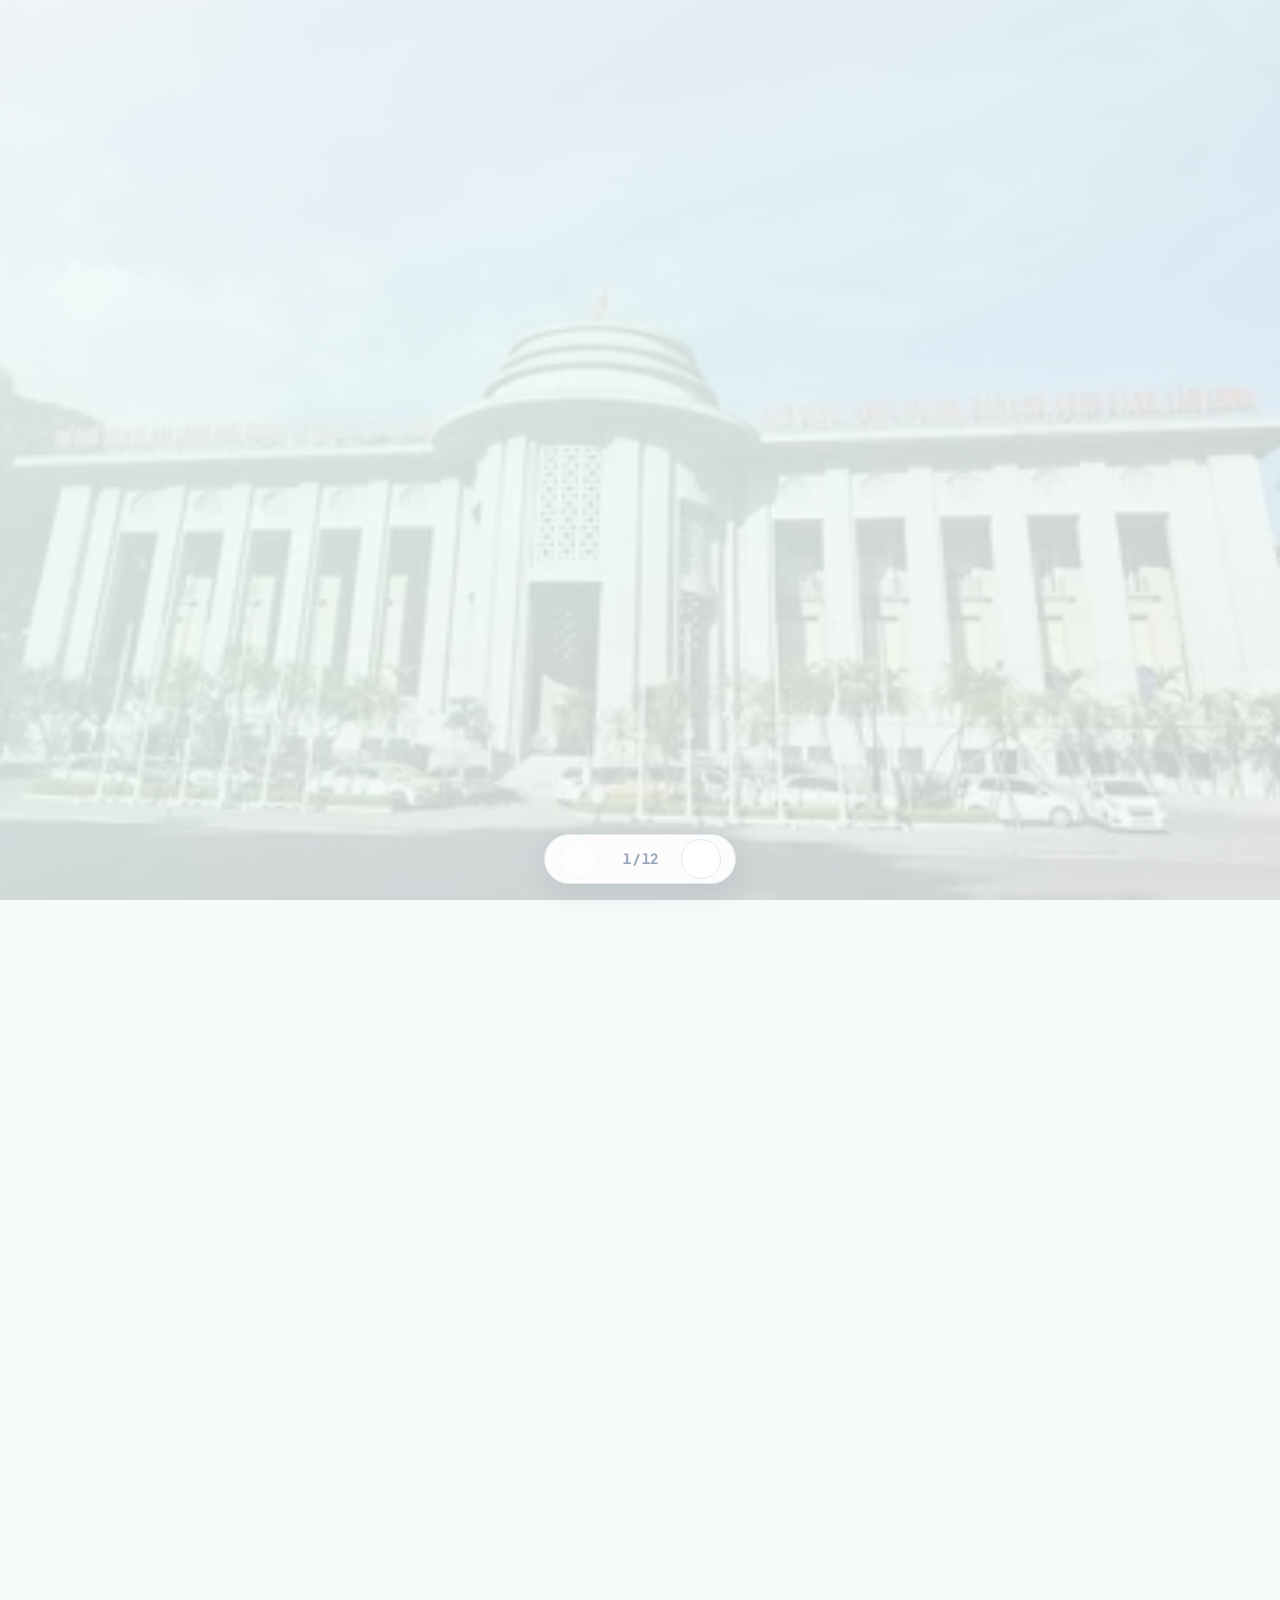
==== commit 9ebeef57: "Restore missing image banners across slides 8, 10, 11" ====
--- a/index.html
+++ b/index.html
@@ -76,7 +76,7 @@
 
 
   <!-- ============================
-       SLIDE 2 — KHÁI NIỆM (NGUYÊN)
+       SLIDE 2 — KHÁI NIỆM
        ============================ -->
   <section class="slide" id="slide-2" data-slide="2">
     <div class="slide-inner">
@@ -85,7 +85,7 @@
         <div>
           <span class="badge badge-teal anim">
             <i data-lucide="book-open" style="width:14px;height:14px;"></i>
-            1. Lý thuyết trọng tâm (Nguyên)
+            Khái niệm
           </span>
 
           <h2 class="h-xl anim">
@@ -426,25 +426,34 @@
 
 
   <!-- ============================
-       SLIDE 8 — BẢN CHẤT & CƠ CHẾ PHÁT HIỆN (PHÚC)
+       SLIDE 8 — BẢN CHẤT & CƠ CHẾ PHÁT HIỆN
        ============================ -->
   <section class="slide" id="slide-8" data-slide="8">
     <div class="slide-inner">
 
       <span class="badge badge-amber anim">
         <i data-lucide="eye" style="width:14px;height:14px;"></i>
-        2. Phân tích tình huống (Phúc)
+        Phân tích tình huống
       </span>
 
       <h2 class="h-xl anim">
         Bản chất & <span class="t-amber">Cơ chế phát hiện sai phạm</span>
       </h2>
 
-      <div class="card card-stripe-amber anim mb-6">
-        <h3 class="h-md" style="color:var(--amber-600);">Bản chất của vấn đề trong tình huống:</h3>
-        <p class="t-body">
-          Biểu hiện sự tha hóa và biến tướng nguy hiểm của quyền lực công. Cán bộ đã biến quy trình thủ tục hành chính thành một thứ hàng hóa để trao đổi, trục lợi cá nhân thông qua cơ chế <strong>"xin – cho"</strong>, biến dịch vụ công vốn để phục vụ nhân dân thành rào cản hành chính để thu tiền bôi trơn.
-        </p>
+      <div class="split mt-4 mb-6">
+        <div class="card card-stripe-amber anim">
+          <h3 class="h-md" style="color:var(--amber-600);">Bản chất của vấn đề trong tình huống:</h3>
+          <p class="t-body">
+            Biểu hiện sự tha hóa và biến tướng nguy hiểm của quyền lực công. Cán bộ đã biến quy trình thủ tục hành chính thành một thứ hàng hóa để trao đổi, trục lợi cá nhân thông qua cơ chế <strong>"xin – cho"</strong>, biến dịch vụ công vốn để phục vụ nhân dân thành rào cản hành chính để thu tiền bôi trơn.
+          </p>
+        </div>
+
+        <div class="anim">
+          <img src="Image/download.webp"
+               alt="Bản chất cơ chế xin - cho"
+               class="img-split" loading="lazy" style="max-height:220px;">
+          <p class="img-caption">Bản chất cơ chế "xin – cho"</p>
+        </div>
       </div>
 
       <h3 class="h-lg anim mt-4 mb-3">4 Cơ chế phối hợp phát hiện & xử lý sai phạm:</h3>
@@ -504,14 +513,14 @@
 
 
   <!-- ============================
-       SLIDE 9 — GIẢI PHÁP DN & NGƯỜI DÂN (TÂN)
+       SLIDE 9 — GIẢI PHÁP DN & NGƯỜI DÂN
        ============================ -->
   <section class="slide" id="slide-9" data-slide="9">
     <div class="slide-inner">
 
       <span class="badge badge-emerald anim">
         <i data-lucide="lightbulb" style="width:14px;height:14px;"></i>
-        Giải pháp toàn diện (Tân)
+        Giải pháp toàn diện
       </span>
 
       <h2 class="h-xl anim">
@@ -587,20 +596,25 @@
 
 
   <!-- ============================
-       SLIDE 10 — GIẢI PHÁP CẢI CÁCH NHÀ NƯỚC (TÂN)
+       SLIDE 10 — GIẢI PHÁP CẢI CÁCH NHÀ NƯỚC
        ============================ -->
   <section class="slide" id="slide-10" data-slide="10">
     <div class="slide-inner">
 
       <span class="badge badge-teal anim">
         <i data-lucide="landmark" style="width:14px;height:14px;"></i>
-        Giải pháp toàn diện (Tân)
+        Giải pháp toàn diện
       </span>
 
       <h2 class="h-xl anim">
         Giải pháp cải cách <span class="t-gradient">từ phía Nhà nước</span>
       </h2>
 
+      <img src="Image/Giải pháp từ phía Nhà nước.jpg"
+           alt="Giải pháp từ phía Nhà nước"
+           class="img-section anim" loading="lazy">
+      <p class="img-caption anim">Các giải pháp cải cách từ phía Nhà nước</p>
+
       <div class="grid-3 stagger mt-4">
         <div class="card card-stripe-teal card-glow anim" style="padding: var(--sp-5);">
           <div style="display:flex; align-items:center; gap:var(--sp-3); margin-bottom:var(--sp-3);">
@@ -660,19 +674,24 @@
 
 
   <!-- ============================
-       SLIDE 11 — TRÁCH NHIỆM CÔNG DÂN (HOÀNG)
+       SLIDE 11 — TRÁCH NHIỆM CÔNG DÂN
        ============================ -->
   <section class="slide" id="slide-11" data-slide="11">
     <div class="slide-inner">
 
       <span class="badge badge-emerald anim">
         <i data-lucide="hand" style="width:14px;height:14px;"></i>
-        4. Trách nhiệm công dân (Hoàng)
+        Trách nhiệm công dân
       </span>
 
       <h2 class="h-xl anim">
         Trách nhiệm công dân <span class="t-emerald">trong PCTN</span>
       </h2>
+
+      <img src="Image/Trách nhiệm của mỗi công dân.jpg"
+           alt="Trách nhiệm của mỗi công dân"
+           class="img-section anim" loading="lazy">
+      <p class="img-caption anim">Trách nhiệm của mỗi công dân trong phòng chống tham nhũng</p>
 
       <div class="grid-3 stagger mt-4">
         <div class="card card-stripe-rose card-glow anim" style="padding: var(--sp-5);">
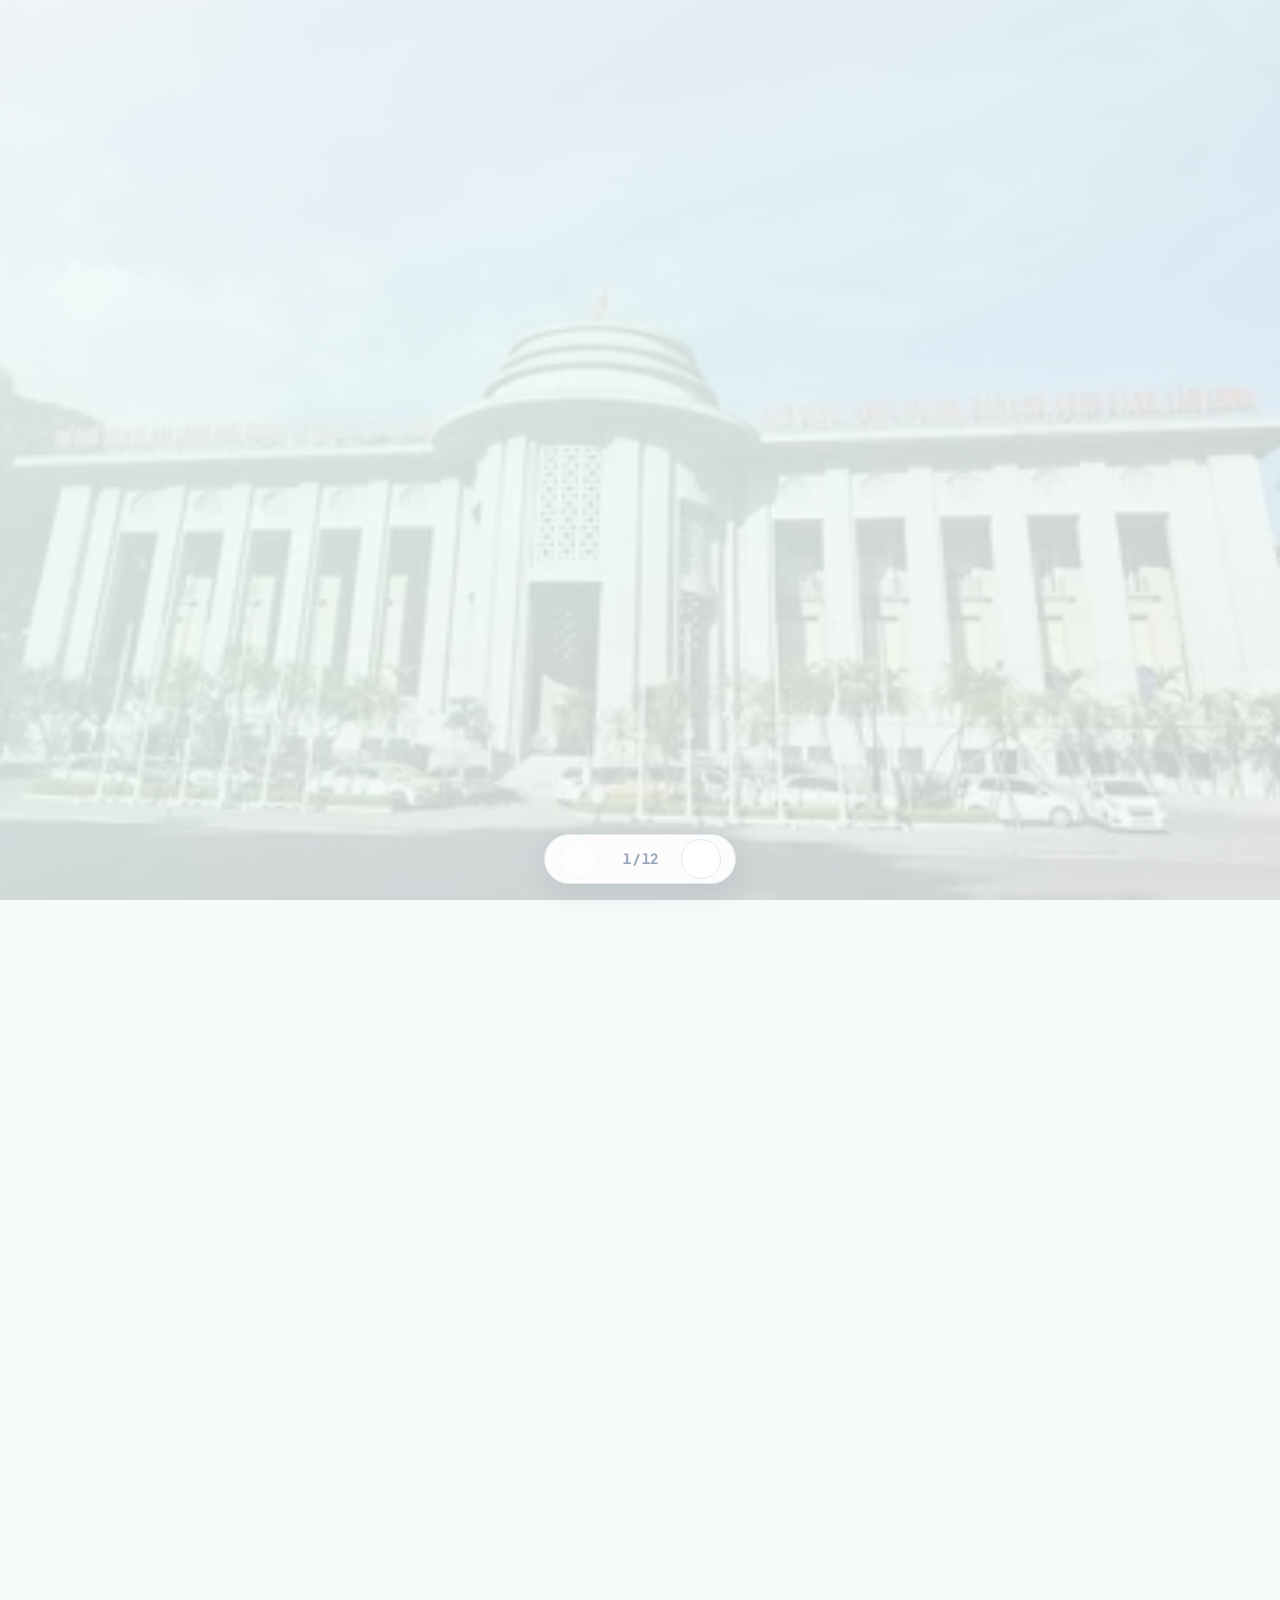
==== commit 8d011ca2: "Update section 2 (Slide 7 & 8) with exact script text for Phúc" ====
--- a/index.html
+++ b/index.html
@@ -244,53 +244,49 @@
 
 
   <!-- ============================
-       SLIDE 5 — VAI TRÒ PCTN
+       SLIDE 5 — VAI TRÒ PCTN (KHOA)
        ============================ -->
   <section class="slide" id="slide-5" data-slide="5">
     <div class="slide-inner">
 
       <span class="badge badge-teal anim">
         <i data-lucide="shield-check" style="width:14px;height:14px;"></i>
-        Vai trò
+        Vai trò & Ý nghĩa
       </span>
 
       <h2 class="h-xl anim">
         Vì sao phải <span class="t-gradient">phòng chống tham nhũng?</span>
       </h2>
 
-      <img src="Image/OIP.webp"
-           alt="Vì sao phải phòng chống tham nhũng?"
-           class="img-section anim" loading="lazy">
-      <p class="img-caption anim">Vai trò của việc phòng chống tham nhũng</p>
-
-      <div class="grid-3 stagger mt-6">
-        <div class="card card-stripe-teal text-center anim">
-          <div class="icon-box icon-teal" style="margin:0 auto var(--sp-4);">
-            <i data-lucide="flag" style="width:24px;height:24px;"></i>
-          </div>
-          <h3 class="h-md">Bảo vệ chế độ</h3>
-          <p class="t-body">
-            Tham nhũng làm suy yếu Đảng, Nhà nước và hệ thống chính trị. PCTN là bảo vệ sự ổn định và phát triển đất nước.
-          </p>
-        </div>
-
-        <div class="card card-stripe-teal text-center anim">
-          <div class="icon-box icon-teal" style="margin:0 auto var(--sp-4);">
-            <i data-lucide="scale" style="width:24px;height:24px;"></i>
-          </div>
-          <h3 class="h-md">Củng cố pháp quyền</h3>
-          <p class="t-body">
-            Nhà nước pháp quyền XHCN đòi hỏi mọi người đều bình đẳng trước pháp luật, không có vùng cấm trong xử lý tham nhũng.
-          </p>
-        </div>
-
-        <div class="card card-stripe-emerald text-center anim">
-          <div class="icon-box icon-emerald" style="margin:0 auto var(--sp-4);">
-            <i data-lucide="heart-handshake" style="width:24px;height:24px;"></i>
-          </div>
-          <h3 class="h-md">Công bằng xã hội</h3>
-          <p class="t-body">
-            Tham nhũng tạo bất bình đẳng. PCTN đảm bảo quyền lợi cho mọi công dân, không phân biệt giàu nghèo.
+      <div class="card card-flat anim mb-6" style="background:var(--teal-50); border:1px solid var(--teal-200);">
+        <p class="t-body" style="font-weight:600; color:var(--teal-900);">
+          <i data-lucide="quote" style="width:18px;height:18px;display:inline;vertical-align:middle;margin-right:6px;color:var(--teal-600);"></i>
+          Phòng, chống tham nhũng, lãng phí và thực hành tiết kiệm là <strong>nhiệm vụ cấp bách, lâu dài</strong> của quá trình xây dựng Nhà nước pháp quyền xã hội chủ nghĩa ở nước ta.
+        </p>
+      </div>
+
+      <div class="grid-2 stagger">
+        <div class="card card-stripe-teal card-glow anim">
+          <div style="display:flex; align-items:center; gap:var(--sp-3); margin-bottom:var(--sp-3);">
+            <div class="icon-box icon-teal" style="margin-bottom:0; width:44px; height:44px;">
+              <i data-lucide="flag" style="width:22px;height:22px;"></i>
+            </div>
+            <h3 class="h-md" style="margin-bottom:0;">1. Bảo vệ chế độ</h3>
+          </div>
+          <p class="t-body" style="font-size:var(--fs-base); line-height:1.7;">
+            Tham nhũng làm suy thoái tư tưởng chính trị, đạo đức, lối sống của một bộ phận cán bộ, đảng viên; gây mất đoàn kết nội bộ và làm suy giảm lòng tin của nhân dân vào Đảng và Nhà nước. Do đó, đấu tranh chống tham nhũng là để <strong>bảo vệ Đảng, bảo vệ chế độ xã hội chủ nghĩa bền vững</strong>.
+          </p>
+        </div>
+
+        <div class="card card-stripe-emerald card-glow anim">
+          <div style="display:flex; align-items:center; gap:var(--sp-3); margin-bottom:var(--sp-3);">
+            <div class="icon-box icon-emerald" style="margin-bottom:0; width:44px; height:44px;">
+              <i data-lucide="scale" style="width:22px;height:22px;"></i>
+            </div>
+            <h3 class="h-md" style="margin-bottom:0;">2. Củng cố Nhà nước pháp quyền</h3>
+          </div>
+          <p class="t-body" style="font-size:var(--fs-base); line-height:1.7;">
+            Đặc trưng cốt lõi của nhà nước pháp quyền là sự <strong>thượng tôn Hiến pháp và pháp luật</strong>. Tham nhũng chính là hành vi chà đạp lên pháp luật vì lợi ích cá nhân. Đẩy mạnh PCTN giúp làm sạch bộ máy nhà nước, thiết lập cơ chế kiểm soát quyền lực chặt chẽ, bảo đảm <strong>mọi quyền lực nhà nước đều thuộc về nhân dân</strong>.
           </p>
         </div>
       </div>
@@ -368,57 +364,51 @@
 
 
   <!-- ============================
-       SLIDE 7 — PHÂN TÍCH
+       SLIDE 7 — PHÂN TÍCH HÀNH VI (PHÚC)
        ============================ -->
   <section class="slide" id="slide-7" data-slide="7">
     <div class="slide-inner">
 
       <span class="badge badge-rose anim">
         <i data-lucide="search" style="width:14px;height:14px;"></i>
-        Phân tích
+        Phân tích tình huống
       </span>
 
       <h2 class="h-xl anim">
-        Phân tích <span class="t-rose">hành vi sai phạm</span>
+        Hành vi vi phạm <span class="t-rose">thuộc dạng tham nhũng nào?</span>
       </h2>
 
-      <div class="grid-3 stagger mt-6">
-        <div class="card card-stripe-rose anim">
-          <div class="icon-box icon-rose">
-            <i data-lucide="ban" style="width:24px;height:24px;"></i>
-          </div>
-          <h3 class="h-md">Nhũng nhiễu</h3>
-          <p class="t-body">
-            Cố tình gây khó khăn, cản trở, kéo dài thời gian xử lý hồ sơ mà không có lý do chính đáng. Biểu hiện điển hình của tham nhũng vặt.
-          </p>
-        </div>
-
-        <div class="card card-stripe-rose anim">
-          <div class="icon-box icon-rose">
-            <i data-lucide="shield-off" style="width:24px;height:24px;"></i>
-          </div>
-          <h3 class="h-md">Lạm dụng quyền lực</h3>
-          <p class="t-body">
-            Cán bộ sử dụng quyền hạn được giao để tạo áp lực, biến dịch vụ công thành "đặc quyền" phục vụ lợi ích cá nhân.
-          </p>
-        </div>
-
-        <div class="card card-stripe-rose anim">
-          <div class="icon-box icon-amber">
-            <i data-lucide="hand-coins" style="width:24px;height:24px;"></i>
-          </div>
-          <h3 class="h-md">Hối lộ gián tiếp</h3>
-          <p class="t-body">
-            Không trực tiếp đòi tiền nhưng tạo tình huống buộc người dân tìm đến trung gian và chi "phí bôi trơn". Khó phát hiện.
-          </p>
-        </div>
-      </div>
-
-      <div class="mt-8 anim">
+      <div class="grid-2 stagger mt-4">
+        <div class="card card-stripe-rose card-glow anim">
+          <div style="display:flex; align-items:center; gap:var(--sp-3); margin-bottom:var(--sp-3);">
+            <div class="icon-box icon-rose" style="margin-bottom:0; width:44px; height:44px;">
+              <i data-lucide="file-x" style="width:22px;height:22px;"></i>
+            </div>
+            <h3 class="h-md" style="margin-bottom:0;">1. Hành vi nhũng nhiễu, cửa quyền</h3>
+          </div>
+          <p class="t-body" style="font-size:var(--fs-base); line-height:1.7;">
+            Biểu hiện trực tiếp của hành vi cửa quyền của cán bộ thụ lý hồ sơ. Bằng cách cố tình kéo dài thời hạn giải quyết hoặc tìm ra những lỗi không đáng có trong hồ sơ để trả lại, cán bộ này đã cố tình lạm dụng chức trách nhiệm vụ để tạo ra tâm lý ức chế, sốt ruột cho người dân.
+          </p>
+        </div>
+
+        <div class="card card-stripe-rose card-glow anim">
+          <div style="display:flex; align-items:center; gap:var(--sp-3); margin-bottom:var(--sp-3);">
+            <div class="icon-box icon-amber" style="margin-bottom:0; width:44px; height:44px;">
+              <i data-lucide="user-x" style="width:22px;height:22px;"></i>
+            </div>
+            <h3 class="h-md" style="margin-bottom:0;">2. Tham nhũng gián tiếp qua "cò"</h3>
+          </div>
+          <p class="t-body" style="font-size:var(--fs-base); line-height:1.7;">
+            Hành vi liên kết ngầm giữa cán bộ thoái hóa bên trong bộ máy nhà nước và "cò dịch vụ" bên ngoài xã hội để trung chuyển dòng tiền hối lộ. Đây là dạng thức tinh vi của tham nhũng vặt hòng né tránh các chế tài pháp luật và sự kiểm soát trực tiếp.
+          </p>
+        </div>
+      </div>
+
+      <div class="mt-6 anim">
         <img src="Image/Phân tích hành vi sai phạm.jpg"
              alt="Phân tích hành vi sai phạm"
-             class="img-section anim" loading="lazy">
-        <p class="img-caption anim">Phân tích chi tiết các hành vi sai phạm</p>
+             class="img-section anim" loading="lazy" style="max-height:200px;">
+        <p class="img-caption anim">Phân tích các dạng hành vi sai phạm trong tình huống</p>
       </div>
 
     </div>
@@ -440,11 +430,11 @@
         Bản chất & <span class="t-amber">Cơ chế phát hiện sai phạm</span>
       </h2>
 
-      <div class="split mt-4 mb-6">
+      <div class="split mt-4 mb-4">
         <div class="card card-stripe-amber anim">
           <h3 class="h-md" style="color:var(--amber-600);">Bản chất của vấn đề trong tình huống:</h3>
-          <p class="t-body">
-            Biểu hiện sự tha hóa và biến tướng nguy hiểm của quyền lực công. Cán bộ đã biến quy trình thủ tục hành chính thành một thứ hàng hóa để trao đổi, trục lợi cá nhân thông qua cơ chế <strong>"xin – cho"</strong>, biến dịch vụ công vốn để phục vụ nhân dân thành rào cản hành chính để thu tiền bôi trơn.
+          <p class="t-body" style="font-size:var(--fs-base); line-height:1.6;">
+            Thể hiện sự biến tướng nguy hiểm của quyền lực công. Thay vì phục vụ nhân dân, cán bộ nhà nước đã biến quy trình thủ tục hành chính thành một thứ hàng hóa để trao đổi, trục lợi cá nhân thông qua cơ chế <strong>"xin – cho"</strong>. Việc cố tình tạo rào cản kỹ thuật hành chính để ép người dân buộc phải tìm đến "cò bôi trơn" chính là bản chất sâu xa của tệ quan liêu, vô trách nhiệm và thiếu minh bạch công vụ.
           </p>
         </div>
 
@@ -456,54 +446,54 @@
         </div>
       </div>
 
-      <h3 class="h-lg anim mt-4 mb-3">4 Cơ chế phối hợp phát hiện & xử lý sai phạm:</h3>
+      <h3 class="h-lg anim mt-4 mb-3">Cơ chế phối hợp phát hiện & xử lý sai phạm:</h3>
 
       <div class="grid-2 stagger">
-        <div class="card card-flat anim">
+        <div class="card card-flat anim" style="padding:var(--sp-4);">
           <div style="display:flex; align-items:center; gap:var(--sp-3); margin-bottom:var(--sp-2);">
             <div class="icon-box icon-teal" style="margin-bottom:0; width:36px; height:36px;">
               <i data-lucide="shield-check" style="width:18px;height:18px;"></i>
             </div>
             <h4 class="h-md" style="margin-bottom:0; font-size:var(--fs-base);">1. Tự kiểm tra nội bộ</h4>
           </div>
-          <p class="t-body" style="font-size:var(--fs-sm);">
-            Thanh tra công vụ, kiểm tra đột xuất quy trình giải quyết thủ tục tại các bộ phận để phát hiện sai phạm từ bên trong.
-          </p>
-        </div>
-
-        <div class="card card-flat anim">
+          <p class="t-body" style="font-size:var(--fs-sm); line-height:1.5;">
+            Thanh tra công vụ, kiểm tra đột xuất quy trình giải quyết thủ tục của các bộ phận để phát hiện vi phạm.
+          </p>
+        </div>
+
+        <div class="card card-flat anim" style="padding:var(--sp-4);">
           <div style="display:flex; align-items:center; gap:var(--sp-3); margin-bottom:var(--sp-2);">
             <div class="icon-box icon-emerald" style="margin-bottom:0; width:36px; height:36px;">
               <i data-lucide="phone-call" style="width:18px;height:18px;"></i>
             </div>
-            <h4 class="h-md" style="margin-bottom:0; font-size:var(--fs-base);">2. Tiếp nhận tin từ dân</h4>
-          </div>
-          <p class="t-body" style="font-size:var(--fs-sm);">
-            Cho phép người dân phản ánh, tố cáo qua đường dây nóng và các cổng thông tin (như Cổng Dịch vụ công Quốc gia).
-          </p>
-        </div>
-
-        <div class="card card-flat anim">
+            <h4 class="h-md" style="margin-bottom:0; font-size:var(--fs-base);">2. Tiếp nhận thông tin từ dân</h4>
+          </div>
+          <p class="t-body" style="font-size:var(--fs-sm); line-height:1.5;">
+            Cho phép người dân phản ánh, tố cáo sai phạm qua đường dây nóng và cổng thông tin trực tuyến (như Cổng Dịch vụ công Quốc gia).
+          </p>
+        </div>
+
+        <div class="card card-flat anim" style="padding:var(--sp-4);">
           <div style="display:flex; align-items:center; gap:var(--sp-3); margin-bottom:var(--sp-2);">
             <div class="icon-box icon-amber" style="margin-bottom:0; width:36px; height:36px;">
               <i data-lucide="newspaper" style="width:18px;height:18px;"></i>
             </div>
-            <h4 class="h-md" style="margin-bottom:0; font-size:var(--fs-base);">3. Giám sát báo chí & Xã hội</h4>
-          </div>
-          <p class="t-body" style="font-size:var(--fs-sm);">
-            Báo chí, Mặt trận Tổ quốc và các tổ chức xã hội tham gia phát hiện, phản ánh và giám sát hoạt động công vụ.
-          </p>
-        </div>
-
-        <div class="card card-flat anim">
+            <h4 class="h-md" style="margin-bottom:0; font-size:var(--fs-base);">3. Giám sát xã hội & Truyền thông</h4>
+          </div>
+          <p class="t-body" style="font-size:var(--fs-sm); line-height:1.5;">
+            Cho phép Báo chí, Mặt trận Tổ quốc và các tổ chức xã hội tham gia phát hiện, phản ánh và giám sát sai phạm.
+          </p>
+        </div>
+
+        <div class="card card-flat anim" style="padding:var(--sp-4);">
           <div style="display:flex; align-items:center; gap:var(--sp-3); margin-bottom:var(--sp-2);">
             <div class="icon-box icon-rose" style="margin-bottom:0; width:36px; height:36px;">
               <i data-lucide="camera" style="width:18px;height:18px;"></i>
             </div>
             <h4 class="h-md" style="margin-bottom:0; font-size:var(--fs-base);">4. Giải pháp công nghệ số</h4>
           </div>
-          <p class="t-body" style="font-size:var(--fs-sm);">
-            Lắp đặt camera giám sát ghi âm/ghi hình tại quầy tiếp dân; công khai tiến độ xử lý hồ sơ tăng tính minh bạch.
+          <p class="t-body" style="font-size:var(--fs-sm); line-height:1.5;">
+            Lắp đặt hệ thống camera giám sát trực tiếp (ghi âm, ghi hình) tại tất cả quầy giải quyết hồ sơ công vụ; công khai hóa tiến độ xử lý hồ sơ.
           </p>
         </div>
       </div>
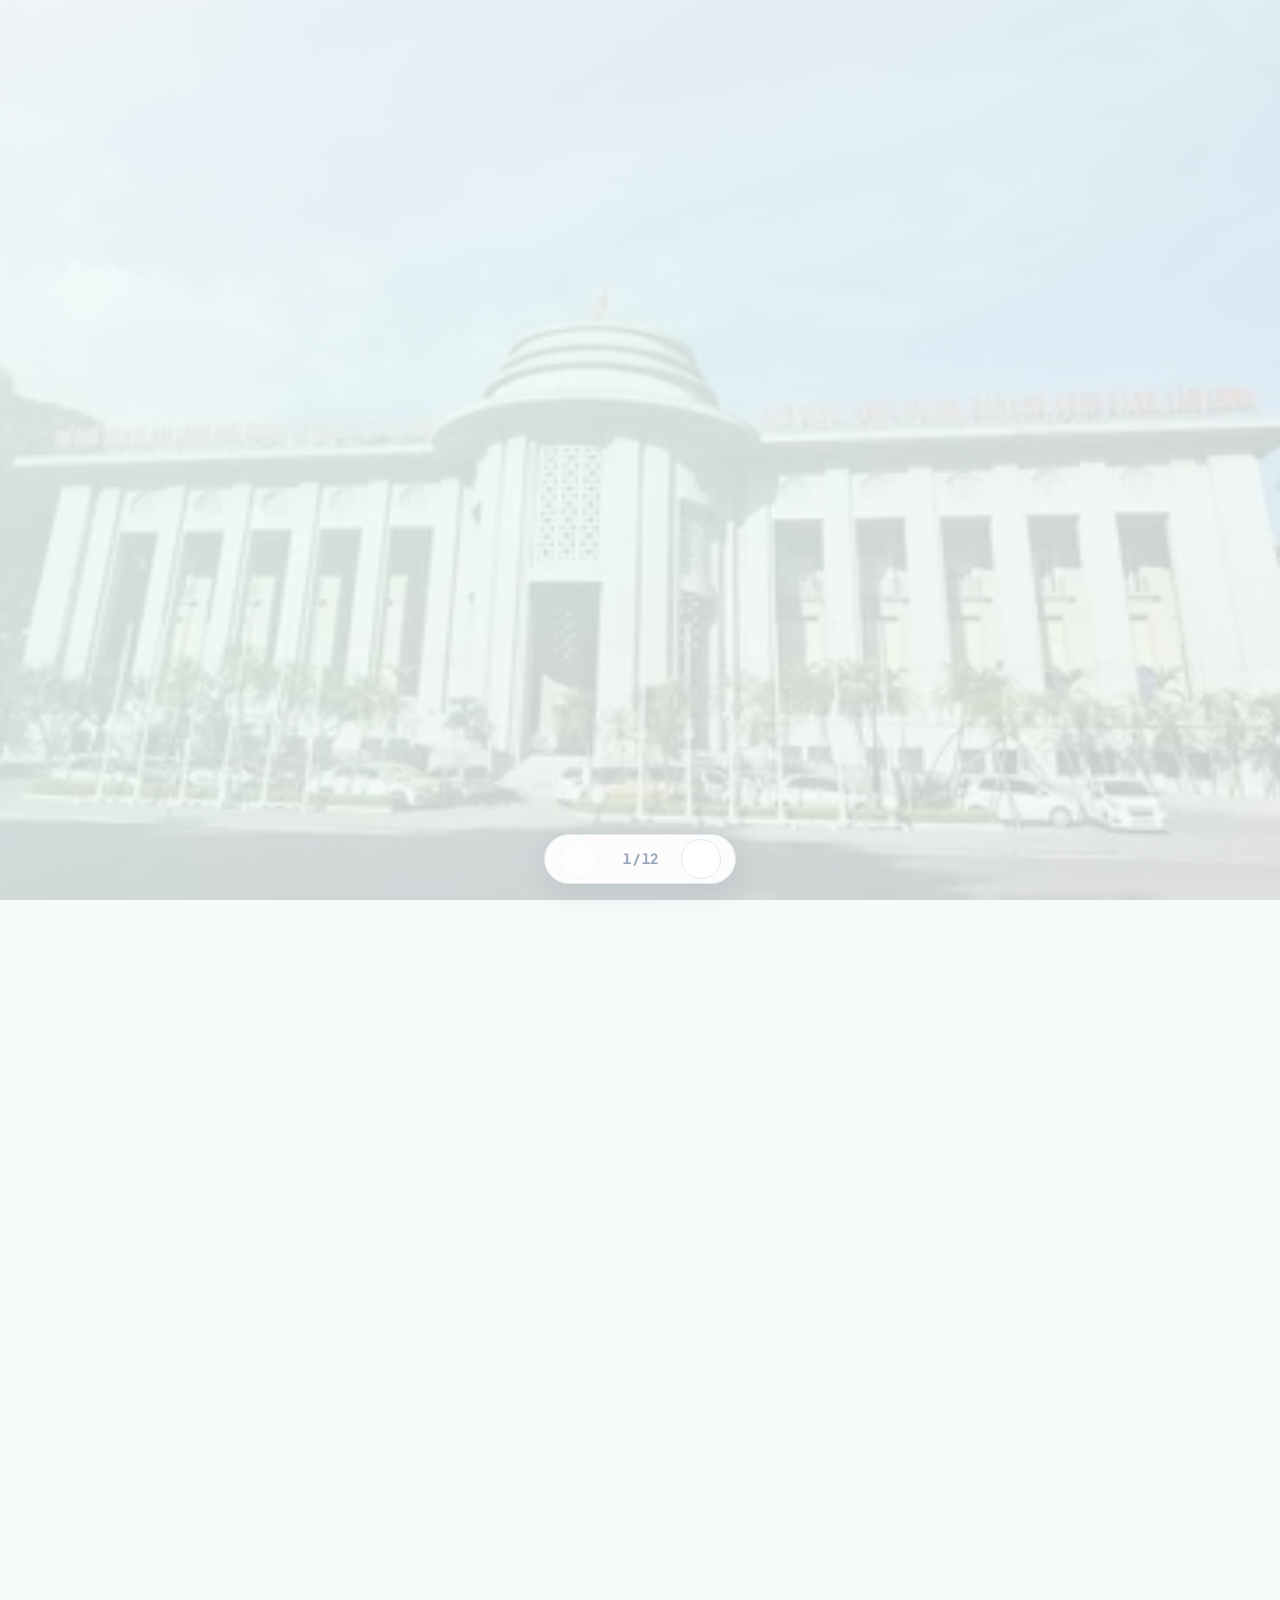
==== commit 99b04b08: "Shorten text into clean bullet points across presentation slides" ====
--- a/index.html
+++ b/index.html
@@ -244,7 +244,7 @@
 
 
   <!-- ============================
-       SLIDE 5 — VAI TRÒ PCTN (KHOA)
+       SLIDE 5 — VAI TRÒ PCTN
        ============================ -->
   <section class="slide" id="slide-5" data-slide="5">
     <div class="slide-inner">
@@ -258,10 +258,10 @@
         Vì sao phải <span class="t-gradient">phòng chống tham nhũng?</span>
       </h2>
 
-      <div class="card card-flat anim mb-6" style="background:var(--teal-50); border:1px solid var(--teal-200);">
+      <div class="card card-flat anim mb-6" style="background:var(--teal-50); border:1px solid var(--teal-200); padding:var(--sp-4);">
         <p class="t-body" style="font-weight:600; color:var(--teal-900);">
           <i data-lucide="quote" style="width:18px;height:18px;display:inline;vertical-align:middle;margin-right:6px;color:var(--teal-600);"></i>
-          Phòng, chống tham nhũng, lãng phí và thực hành tiết kiệm là <strong>nhiệm vụ cấp bách, lâu dài</strong> của quá trình xây dựng Nhà nước pháp quyền xã hội chủ nghĩa ở nước ta.
+          Phòng, chống tham nhũng, lãng phí và thực hành tiết kiệm là <strong>nhiệm vụ cấp bách, lâu dài</strong> trong xây dựng Nhà nước pháp quyền XHCN.
         </p>
       </div>
 
@@ -273,9 +273,20 @@
             </div>
             <h3 class="h-md" style="margin-bottom:0;">1. Bảo vệ chế độ</h3>
           </div>
-          <p class="t-body" style="font-size:var(--fs-base); line-height:1.7;">
-            Tham nhũng làm suy thoái tư tưởng chính trị, đạo đức, lối sống của một bộ phận cán bộ, đảng viên; gây mất đoàn kết nội bộ và làm suy giảm lòng tin của nhân dân vào Đảng và Nhà nước. Do đó, đấu tranh chống tham nhũng là để <strong>bảo vệ Đảng, bảo vệ chế độ xã hội chủ nghĩa bền vững</strong>.
-          </p>
+          <ul class="checklist" style="gap:var(--sp-2);">
+            <li style="font-size:var(--fs-base);">
+              <span class="li-icon li-teal" style="width:18px;height:18px;"><i data-lucide="check" style="width:12px;height:12px;"></i></span>
+              <span>Ngăn suy thoái tư tưởng chính trị, đạo đức của cán bộ.</span>
+            </li>
+            <li style="font-size:var(--fs-base);">
+              <span class="li-icon li-teal" style="width:18px;height:18px;"><i data-lucide="check" style="width:12px;height:12px;"></i></span>
+              <span>Củng cố niềm tin của nhân dân vào Đảng & Nhà nước.</span>
+            </li>
+            <li style="font-size:var(--fs-base);">
+              <span class="li-icon li-teal" style="width:18px;height:18px;"><i data-lucide="check" style="width:12px;height:12px;"></i></span>
+              <span>Bảo vệ chế độ xã hội chủ nghĩa phát triển bền vững.</span>
+            </li>
+          </ul>
         </div>
 
         <div class="card card-stripe-emerald card-glow anim">
@@ -285,9 +296,20 @@
             </div>
             <h3 class="h-md" style="margin-bottom:0;">2. Củng cố Nhà nước pháp quyền</h3>
           </div>
-          <p class="t-body" style="font-size:var(--fs-base); line-height:1.7;">
-            Đặc trưng cốt lõi của nhà nước pháp quyền là sự <strong>thượng tôn Hiến pháp và pháp luật</strong>. Tham nhũng chính là hành vi chà đạp lên pháp luật vì lợi ích cá nhân. Đẩy mạnh PCTN giúp làm sạch bộ máy nhà nước, thiết lập cơ chế kiểm soát quyền lực chặt chẽ, bảo đảm <strong>mọi quyền lực nhà nước đều thuộc về nhân dân</strong>.
-          </p>
+          <ul class="checklist" style="gap:var(--sp-2);">
+            <li style="font-size:var(--fs-base);">
+              <span class="li-icon li-emerald" style="width:18px;height:18px;"><i data-lucide="check" style="width:12px;height:12px;"></i></span>
+              <span>Đảm bảo tinh thần <strong>thượng tôn Hiến pháp và pháp luật</strong>.</span>
+            </li>
+            <li style="font-size:var(--fs-base);">
+              <span class="li-icon li-emerald" style="width:18px;height:18px;"><i data-lucide="check" style="width:12px;height:12px;"></i></span>
+              <span>Làm sạch bộ máy, thiết lập kiểm soát quyền lực công.</span>
+            </li>
+            <li style="font-size:var(--fs-base);">
+              <span class="li-icon li-emerald" style="width:18px;height:18px;"><i data-lucide="check" style="width:12px;height:12px;"></i></span>
+              <span>Bảo đảm <strong>mọi quyền lực nhà nước đều thuộc về nhân dân</strong>.</span>
+            </li>
+          </ul>
         </div>
       </div>
 
@@ -316,7 +338,7 @@
             <span class="scenario-tag">Tình huống giả định (Đề bài)</span>
 
             <p class="t-body mb-4" style="font-weight: 500; color: var(--text-heading);">
-              <strong>Chị Lan</strong> — chủ doanh nghiệp nhỏ kinh doanh thực phẩm & dịch vụ ăn uống xin cấp <em>Giấy chứng nhận An toàn thực phẩm</em> & <em>Biên bản nghiệm thu PCCC</em> để mở chi nhánh mới.
+              <strong>Chị Lan</strong> — xin cấp <em>Giấy ATTP & nghiệm thu PCCC</em> cho cơ sở kinh doanh mới.
             </p>
 
             <div class="divider-line mb-4"></div>
@@ -329,7 +351,7 @@
                 <div>
                   <h3 class="h-md" style="margin-bottom:var(--sp-2);">Gây khó dễ, kéo dài thời gian</h3>
                   <p class="t-body">
-                    Cán bộ thụ lý không trực tiếp đòi tiền nhưng liên tục trả hồ sơ với lý do "thiếu sót kỹ thuật nhỏ" chưa rõ ràng, liên tục kéo dài thời gian hẹn trả kết quả.
+                    Cán bộ thụ lý trả hồ sơ nhiều lần vì "lỗi kỹ thuật nhỏ", liên tục kéo dài thời gian hẹn trả kết quả.
                   </p>
                 </div>
               </div>
@@ -343,7 +365,7 @@
                 <div>
                   <h3 class="h-md" style="margin-bottom:var(--sp-2);">"Cò dịch vụ" gạ gẫm 30 triệu</h3>
                   <p class="t-body">
-                    Một "đơn vị tư vấn dịch vụ trọn gói" liên hệ cam kết hồ sơ duyệt trong 5 ngày làm việc nếu chi "phí hỗ trợ thẩm định hiện trường" là <strong>30 triệu đồng</strong>.
+                    Đối tượng "cò" tiếp cận cam kết duyệt hồ sơ trong 5 ngày nếu chi <strong>30 triệu đồng</strong> "phí hỗ trợ".
                   </p>
                 </div>
               </div>
@@ -364,7 +386,7 @@
 
 
   <!-- ============================
-       SLIDE 7 — PHÂN TÍCH HÀNH VI (PHÚC)
+       SLIDE 7 — PHÂN TÍCH HÀNH VI
        ============================ -->
   <section class="slide" id="slide-7" data-slide="7">
     <div class="slide-inner">
@@ -384,11 +406,18 @@
             <div class="icon-box icon-rose" style="margin-bottom:0; width:44px; height:44px;">
               <i data-lucide="file-x" style="width:22px;height:22px;"></i>
             </div>
-            <h3 class="h-md" style="margin-bottom:0;">1. Hành vi nhũng nhiễu, cửa quyền</h3>
-          </div>
-          <p class="t-body" style="font-size:var(--fs-base); line-height:1.7;">
-            Biểu hiện trực tiếp của hành vi cửa quyền của cán bộ thụ lý hồ sơ. Bằng cách cố tình kéo dài thời hạn giải quyết hoặc tìm ra những lỗi không đáng có trong hồ sơ để trả lại, cán bộ này đã cố tình lạm dụng chức trách nhiệm vụ để tạo ra tâm lý ức chế, sốt ruột cho người dân.
-          </p>
+            <h3 class="h-md" style="margin-bottom:0;">1. Nhũng nhiễu, cửa quyền</h3>
+          </div>
+          <ul class="checklist" style="gap:var(--sp-2);">
+            <li style="font-size:var(--fs-base);">
+              <span class="li-icon li-rose" style="width:18px;height:18px;"><i data-lucide="alert-circle" style="width:12px;height:12px;"></i></span>
+              <span>Biểu hiện trực tiếp của hành vi cửa quyền, hạch sách.</span>
+            </li>
+            <li style="font-size:var(--fs-base);">
+              <span class="li-icon li-rose" style="width:18px;height:18px;"><i data-lucide="alert-circle" style="width:12px;height:12px;"></i></span>
+              <span>Cố ý kéo dài, bắt lỗi nhỏ để tạo áp lực ức chế cho dân.</span>
+            </li>
+          </ul>
         </div>
 
         <div class="card card-stripe-rose card-glow anim">
@@ -398,16 +427,23 @@
             </div>
             <h3 class="h-md" style="margin-bottom:0;">2. Tham nhũng gián tiếp qua "cò"</h3>
           </div>
-          <p class="t-body" style="font-size:var(--fs-base); line-height:1.7;">
-            Hành vi liên kết ngầm giữa cán bộ thoái hóa bên trong bộ máy nhà nước và "cò dịch vụ" bên ngoài xã hội để trung chuyển dòng tiền hối lộ. Đây là dạng thức tinh vi của tham nhũng vặt hòng né tránh các chế tài pháp luật và sự kiểm soát trực tiếp.
-          </p>
+          <ul class="checklist" style="gap:var(--sp-2);">
+            <li style="font-size:var(--fs-base);">
+              <span class="li-icon li-amber" style="width:18px;height:18px;"><i data-lucide="alert-circle" style="width:12px;height:12px;"></i></span>
+              <span>Móc nối ngầm giữa cán bộ tha hóa & "cò" bên ngoài.</span>
+            </li>
+            <li style="font-size:var(--fs-base);">
+              <span class="li-icon li-amber" style="width:18px;height:18px;"><i data-lucide="alert-circle" style="width:12px;height:12px;"></i></span>
+              <span>Dạng thức tinh vi của tham nhũng vặt hòng né kiểm soát.</span>
+            </li>
+          </ul>
         </div>
       </div>
 
       <div class="mt-6 anim">
         <img src="Image/Phân tích hành vi sai phạm.jpg"
              alt="Phân tích hành vi sai phạm"
-             class="img-section anim" loading="lazy" style="max-height:200px;">
+             class="img-section anim" loading="lazy" style="max-height:180px;">
         <p class="img-caption anim">Phân tích các dạng hành vi sai phạm trong tình huống</p>
       </div>
 
@@ -432,16 +468,18 @@
 
       <div class="split mt-4 mb-4">
         <div class="card card-stripe-amber anim">
-          <h3 class="h-md" style="color:var(--amber-600);">Bản chất của vấn đề trong tình huống:</h3>
-          <p class="t-body" style="font-size:var(--fs-base); line-height:1.6;">
-            Thể hiện sự biến tướng nguy hiểm của quyền lực công. Thay vì phục vụ nhân dân, cán bộ nhà nước đã biến quy trình thủ tục hành chính thành một thứ hàng hóa để trao đổi, trục lợi cá nhân thông qua cơ chế <strong>"xin – cho"</strong>. Việc cố tình tạo rào cản kỹ thuật hành chính để ép người dân buộc phải tìm đến "cò bôi trơn" chính là bản chất sâu xa của tệ quan liêu, vô trách nhiệm và thiếu minh bạch công vụ.
+          <h3 class="h-md" style="color:var(--amber-600);">Bản chất vấn đề:</h3>
+          <p class="t-body" style="font-size:var(--fs-base); line-height:1.6;">
+            • Tha hóa và biến tướng nguy hiểm của <strong>quyền lực công</strong>.<br>
+            • Biến quy trình thủ tục thành hàng hóa trao đổi qua cơ chế <strong>"xin – cho"</strong>.<br>
+            • Tạo rào cản ép người dân tìm "cò bôi trơn" — biểu hiện của tệ quan liêu.
           </p>
         </div>
 
         <div class="anim">
           <img src="Image/download.webp"
                alt="Bản chất cơ chế xin - cho"
-               class="img-split" loading="lazy" style="max-height:220px;">
+               class="img-split" loading="lazy" style="max-height:180px;">
           <p class="img-caption">Bản chất cơ chế "xin – cho"</p>
         </div>
       </div>
@@ -457,7 +495,7 @@
             <h4 class="h-md" style="margin-bottom:0; font-size:var(--fs-base);">1. Tự kiểm tra nội bộ</h4>
           </div>
           <p class="t-body" style="font-size:var(--fs-sm); line-height:1.5;">
-            Thanh tra công vụ, kiểm tra đột xuất quy trình giải quyết thủ tục của các bộ phận để phát hiện vi phạm.
+            Thanh tra công vụ, kiểm tra đột xuất quy trình giải quyết thủ tục.
           </p>
         </div>
 
@@ -466,10 +504,10 @@
             <div class="icon-box icon-emerald" style="margin-bottom:0; width:36px; height:36px;">
               <i data-lucide="phone-call" style="width:18px;height:18px;"></i>
             </div>
-            <h4 class="h-md" style="margin-bottom:0; font-size:var(--fs-base);">2. Tiếp nhận thông tin từ dân</h4>
+            <h4 class="h-md" style="margin-bottom:0; font-size:var(--fs-base);">2. Phản ánh từ người dân</h4>
           </div>
           <p class="t-body" style="font-size:var(--fs-sm); line-height:1.5;">
-            Cho phép người dân phản ánh, tố cáo sai phạm qua đường dây nóng và cổng thông tin trực tuyến (như Cổng Dịch vụ công Quốc gia).
+            Tiếp nhận tố cáo qua đường dây nóng & Cổng Dịch vụ công Quốc gia.
           </p>
         </div>
 
@@ -478,10 +516,10 @@
             <div class="icon-box icon-amber" style="margin-bottom:0; width:36px; height:36px;">
               <i data-lucide="newspaper" style="width:18px;height:18px;"></i>
             </div>
-            <h4 class="h-md" style="margin-bottom:0; font-size:var(--fs-base);">3. Giám sát xã hội & Truyền thông</h4>
+            <h4 class="h-md" style="margin-bottom:0; font-size:var(--fs-base);">3. Giám sát báo chí & Xã hội</h4>
           </div>
           <p class="t-body" style="font-size:var(--fs-sm); line-height:1.5;">
-            Cho phép Báo chí, Mặt trận Tổ quốc và các tổ chức xã hội tham gia phát hiện, phản ánh và giám sát sai phạm.
+            Báo chí, Mặt trận Tổ quốc tham gia phát hiện & phản ánh sai phạm.
           </p>
         </div>
 
@@ -490,10 +528,10 @@
             <div class="icon-box icon-rose" style="margin-bottom:0; width:36px; height:36px;">
               <i data-lucide="camera" style="width:18px;height:18px;"></i>
             </div>
-            <h4 class="h-md" style="margin-bottom:0; font-size:var(--fs-base);">4. Giải pháp công nghệ số</h4>
+            <h4 class="h-md" style="margin-bottom:0; font-size:var(--fs-base);">4. Công nghệ số</h4>
           </div>
           <p class="t-body" style="font-size:var(--fs-sm); line-height:1.5;">
-            Lắp đặt hệ thống camera giám sát trực tiếp (ghi âm, ghi hình) tại tất cả quầy giải quyết hồ sơ công vụ; công khai hóa tiến độ xử lý hồ sơ.
+            Lắp camera giám sát ghi âm/hình quầy tiếp dân & công khai tiến độ.
           </p>
         </div>
       </div>
@@ -523,10 +561,10 @@
             <div class="icon-box icon-teal" style="margin-bottom:0; width:40px; height:40px;">
               <i data-lucide="monitor-smartphone" style="width:20px;height:20px;"></i>
             </div>
-            <h3 class="h-md" style="margin-bottom:0; font-size:var(--fs-lg);">1. Kênh chính thức & Online</h3>
-          </div>
-          <p class="t-body" style="font-size:var(--fs-base); line-height:1.6;">
-            Ưu tiên làm thủ tục trên môi trường điện tử và các cổng dịch vụ công chính thức. Dùng mã hồ sơ theo dõi tiến độ, giảm tiếp xúc không cần thiết với cán bộ và hạn chế rủi ro chi phí không chính thức.
+            <h3 class="h-md" style="margin-bottom:0; font-size:var(--fs-lg);">1. Dùng Dịch vụ công Online</h3>
+          </div>
+          <p class="t-body" style="font-size:var(--fs-base); line-height:1.6;">
+            Ưu tiên làm thủ tục qua mạng, dùng mã hồ sơ theo dõi tiến độ, hạn chế tiếp xúc trực tiếp để tránh rủi ro "bôi trơn".
           </p>
         </div>
 
@@ -538,7 +576,7 @@
             <h3 class="h-md" style="margin-bottom:0; font-size:var(--fs-lg);">2. Nắm rõ thông tin thủ tục</h3>
           </div>
           <p class="t-body" style="font-size:var(--fs-base); line-height:1.6;">
-            Kiểm tra trước: hồ sơ, quy trình, thời hạn, phí/lệ phí & cơ quan thẩm quyền. Khi hồ sơ bị trả hoặc yêu cầu bổ sung tùy tiện, kiên quyết yêu cầu nêu rõ căn cứ & lý do pháp lý.
+            Kiểm tra trước quy trình, thời hạn, phí/lệ phí. Yêu cầu nêu rõ căn cứ pháp lý nếu bị hạch sách hay bổ sung vô lý.
           </p>
         </div>
 
@@ -550,7 +588,7 @@
             <h3 class="h-md" style="margin-bottom:0; font-size:var(--fs-lg);">3. Lưu giữ tài liệu, chứng cứ</h3>
           </div>
           <p class="t-body" style="font-size:var(--fs-base); line-height:1.6;">
-            Chủ động lưu hồ sơ, phiếu tiếp nhận, phiếu hẹn, thông báo bổ sung, email, tin nhắn... làm cơ sở bảo vệ quyền lợi hợp pháp và làm chứng cứ phản ánh, khiếu nại, tố cáo khi cần.
+            Lưu phiếu hẹn, thông báo, tin nhắn, email... làm bằng chứng bảo vệ quyền lợi và khiếu nại, tố cáo khi cần.
           </p>
         </div>
       </div>
@@ -564,7 +602,7 @@
             <h3 class="h-md" style="margin-bottom:0; font-size:var(--fs-lg);">4. Phản ánh, tố cáo kịp thời</h3>
           </div>
           <p class="t-body" style="font-size:var(--fs-base); line-height:1.6;">
-            Khi phát hiện nhũng nhiễu, tham nhũng hoặc bị gợi ý chi ngoài quy định, cần sử dụng đúng các kênh phản ánh, tố giác đến cơ quan có thẩm quyền thay vì chấp nhận chi phí "bôi trơn".
+            Dùng đúng các kênh tố giác khi phát hiện nhũng nhiễu hoặc bị gợi ý tiền "bôi trơn", thay vì im lặng chấp nhận.
           </p>
         </div>
 
@@ -573,10 +611,10 @@
             <div class="icon-box icon-rose" style="margin-bottom:0; width:40px; height:40px;">
               <i data-lucide="ban" style="width:20px;height:20px;"></i>
             </div>
-            <h3 class="h-md" style="margin-bottom:0; font-size:var(--fs-lg);">5. Không dùng chi phí phi chính thức</h3>
-          </div>
-          <p class="t-body" style="font-size:var(--fs-base); line-height:1.6;">
-            Kiên quyết không đưa tiền ngoài quy định để được giải quyết nhanh hơn. Chỉ thanh toán các khoản phí, lệ phí chính thức có căn cứ và chứng từ hóa đơn hợp lệ theo quy định.
+            <h3 class="h-md" style="margin-bottom:0; font-size:var(--fs-lg);">5. Kiên quyết không đưa hối lộ</h3>
+          </div>
+          <p class="t-body" style="font-size:var(--fs-base); line-height:1.6;">
+            Nói KHÔNG với chi phí ngoài quy định để làm nhanh. Chỉ thanh toán lệ phí chính thức có hóa đơn chứng từ.
           </p>
         </div>
       </div>
@@ -602,7 +640,7 @@
 
       <img src="Image/Giải pháp từ phía Nhà nước.jpg"
            alt="Giải pháp từ phía Nhà nước"
-           class="img-section anim" loading="lazy">
+           class="img-section anim" loading="lazy" style="max-height:180px;">
       <p class="img-caption anim">Các giải pháp cải cách từ phía Nhà nước</p>
 
       <div class="grid-3 stagger mt-4">
@@ -612,7 +650,7 @@
             <h3 class="h-md" style="margin-bottom:0; font-size:var(--fs-lg);">Đơn giản & Minh bạch</h3>
           </div>
           <p class="t-body" style="font-size:var(--fs-base); line-height:1.6;">
-            Công khai rõ hồ sơ, tiêu chí, quy trình, thời hạn, phí và lệ phí. Hạn chế các yêu cầu không cần thiết và giảm quyền tùy nghi của cán bộ trong giải quyết công việc.
+            Công khai quy trình, lệ phí, thời hạn. Giảm bớt thủ tục rườm rà và giảm quyền tùy nghi của cán bộ.
           </p>
         </div>
 
@@ -622,7 +660,7 @@
             <h3 class="h-md" style="margin-bottom:0; font-size:var(--fs-lg);">Số hóa toàn bộ quy trình</h3>
           </div>
           <p class="t-body" style="font-size:var(--fs-base); line-height:1.6;">
-            Số hóa từ tiếp nhận – xử lý – phê duyệt – trả kết quả; theo dõi tiến độ & cảnh báo quá hạn. Hồ sơ bị trễ/trả nhiều lần phải giải trình và làm rõ trách nhiệm cá nhân.
+            Số hóa từ tiếp nhận đến trả kết quả. Cảnh báo trễ hạn và quy trách nhiệm cá nhân xử lý chậm.
           </p>
         </div>
 
@@ -632,7 +670,7 @@
             <h3 class="h-md" style="margin-bottom:0; font-size:var(--fs-lg);">Kiểm soát vị trí nhạy cảm</h3>
           </div>
           <p class="t-body" style="font-size:var(--fs-base); line-height:1.6;">
-            Tăng cường kiểm tra, giám sát và thực hiện kiểm soát chặt chẽ đối với các vị trí thường xuyên tiếp xúc trực tiếp với dân và doanh nghiệp dễ phát sinh tiêu cực.
+            Tăng cường kiểm tra, giám sát chặt chẽ các vị trí tiếp xúc trực tiếp với dân/doanh nghiệp dễ phát sinh tiêu cực.
           </p>
         </div>
       </div>
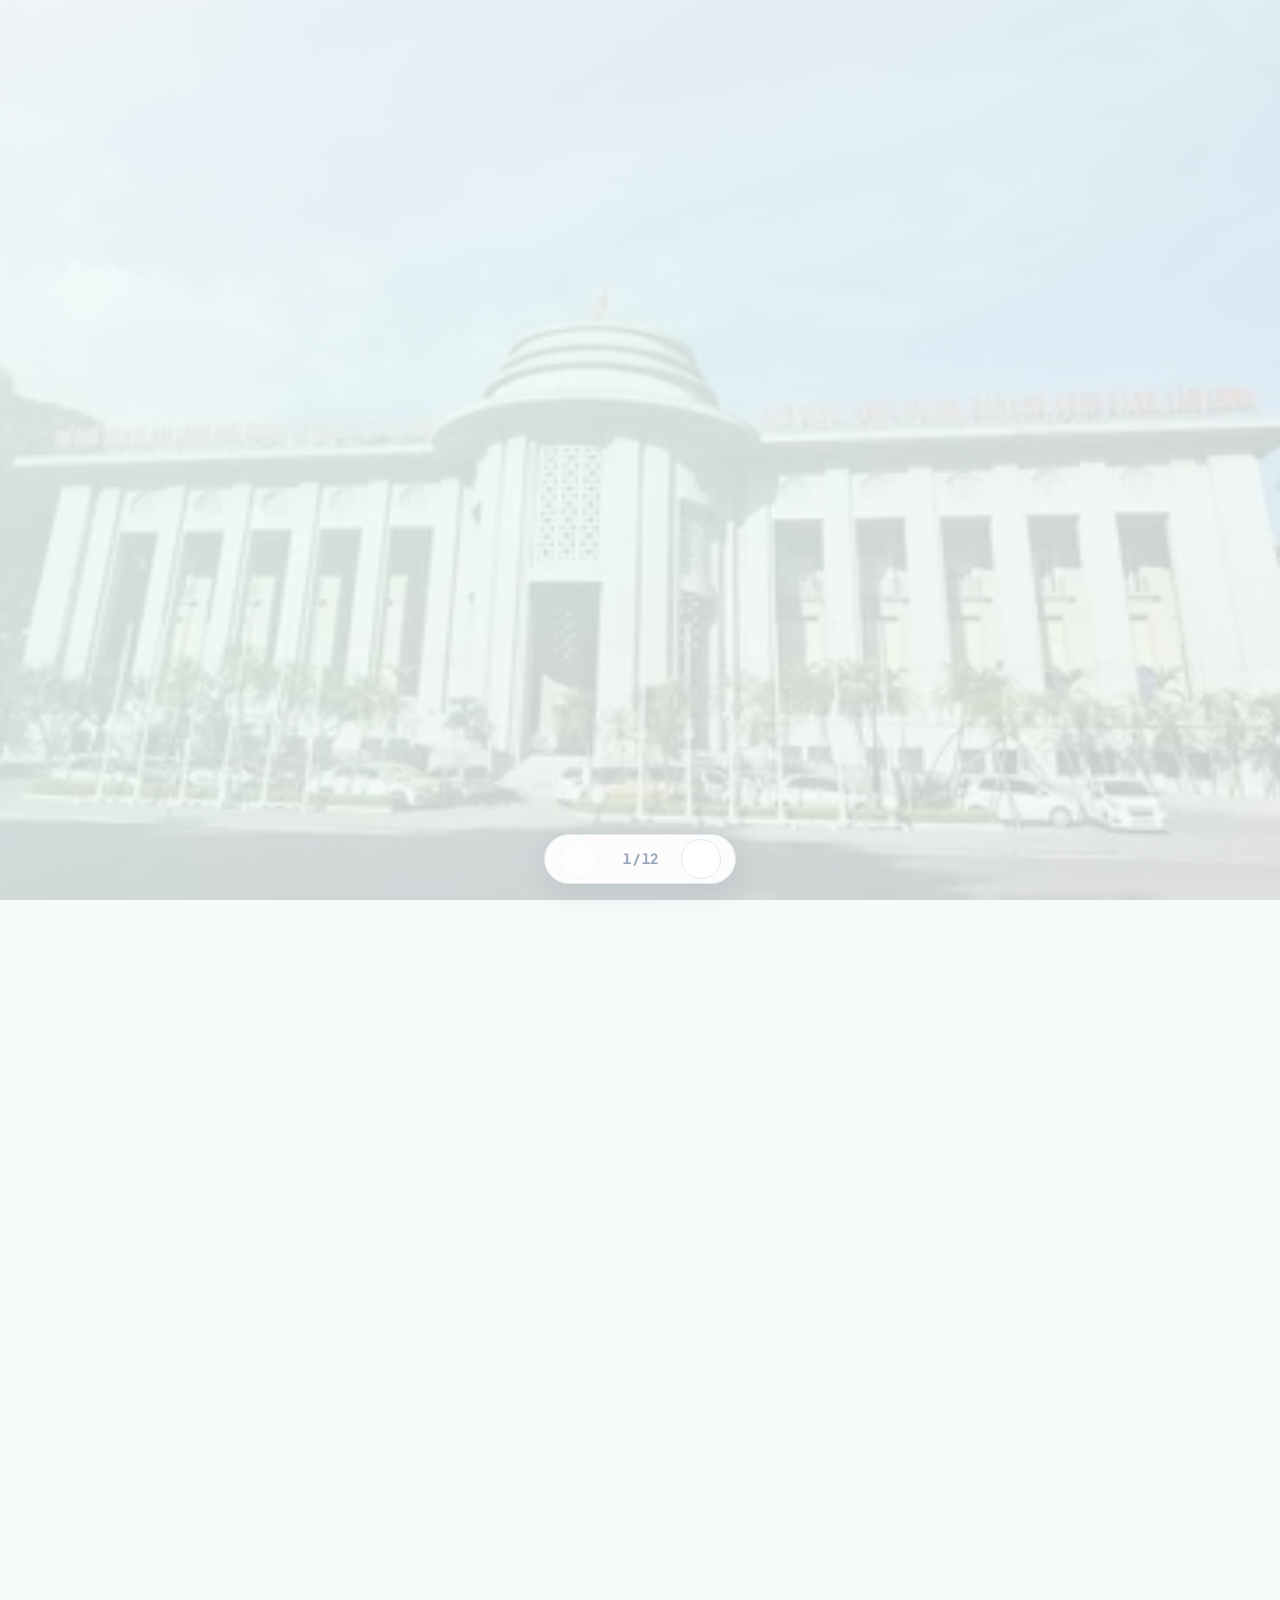
==== commit fb73e0fd: "fix slide 5" ====
--- a/index.html
+++ b/index.html
@@ -244,7 +244,7 @@
 
 
   <!-- ============================
-       SLIDE 5 — VAI TRÒ PCTN
+       SLIDE 5 — VAI TRÒ PCTN (KHOA)
        ============================ -->
   <section class="slide" id="slide-5" data-slide="5">
     <div class="slide-inner">
@@ -258,58 +258,72 @@
         Vì sao phải <span class="t-gradient">phòng chống tham nhũng?</span>
       </h2>
 
-      <div class="card card-flat anim mb-6" style="background:var(--teal-50); border:1px solid var(--teal-200); padding:var(--sp-4);">
-        <p class="t-body" style="font-weight:600; color:var(--teal-900);">
+      <div class="card card-flat anim mb-6" style="background:var(--teal-50); border:1px solid var(--teal-200);">
+        <p class="t-body" style="font-weight:700; color:var(--teal-900); line-height:1.6;">
           <i data-lucide="quote" style="width:18px;height:18px;display:inline;vertical-align:middle;margin-right:6px;color:var(--teal-600);"></i>
-          Phòng, chống tham nhũng, lãng phí và thực hành tiết kiệm là <strong>nhiệm vụ cấp bách, lâu dài</strong> trong xây dựng Nhà nước pháp quyền XHCN.
+          Nhiệm vụ <strong>cấp bách &amp; lâu dài</strong> trong xây dựng Nhà nước pháp quyền XHCN — thể hiện qua <strong>2 mặt</strong>:
         </p>
       </div>
 
       <div class="grid-2 stagger">
-        <div class="card card-stripe-teal card-glow anim">
-          <div style="display:flex; align-items:center; gap:var(--sp-3); margin-bottom:var(--sp-3);">
+        <div class="card card-stripe-teal card-glow anim" style="display:flex; flex-direction:column;">
+          <div style="display:flex; align-items:center; gap:var(--sp-3); margin-bottom:var(--sp-4);">
             <div class="icon-box icon-teal" style="margin-bottom:0; width:44px; height:44px;">
               <i data-lucide="flag" style="width:22px;height:22px;"></i>
             </div>
             <h3 class="h-md" style="margin-bottom:0;">1. Bảo vệ chế độ</h3>
           </div>
-          <ul class="checklist" style="gap:var(--sp-2);">
-            <li style="font-size:var(--fs-base);">
-              <span class="li-icon li-teal" style="width:18px;height:18px;"><i data-lucide="check" style="width:12px;height:12px;"></i></span>
-              <span>Ngăn suy thoái tư tưởng chính trị, đạo đức của cán bộ.</span>
-            </li>
-            <li style="font-size:var(--fs-base);">
-              <span class="li-icon li-teal" style="width:18px;height:18px;"><i data-lucide="check" style="width:12px;height:12px;"></i></span>
-              <span>Củng cố niềm tin của nhân dân vào Đảng & Nhà nước.</span>
-            </li>
-            <li style="font-size:var(--fs-base);">
-              <span class="li-icon li-teal" style="width:18px;height:18px;"><i data-lucide="check" style="width:12px;height:12px;"></i></span>
-              <span>Bảo vệ chế độ xã hội chủ nghĩa phát triển bền vững.</span>
+
+          <span class="mini-label">Tham nhũng gây ra</span>
+          <ul class="checklist" style="gap:var(--sp-3); flex:1;">
+            <li>
+              <span class="li-icon li-rose"><i data-lucide="trending-down" style="width:14px;height:14px;"></i></span>
+              <span>Suy thoái <strong>tư tưởng chính trị, đạo đức, lối sống</strong> của một bộ phận cán bộ, đảng viên</span>
+            </li>
+            <li>
+              <span class="li-icon li-rose"><i data-lucide="users" style="width:14px;height:14px;"></i></span>
+              <span>Gây <strong>mất đoàn kết nội bộ</strong></span>
+            </li>
+            <li>
+              <span class="li-icon li-rose"><i data-lucide="heart-crack" style="width:14px;height:14px;"></i></span>
+              <span>Suy giảm <strong>lòng tin của nhân dân</strong> vào Đảng và Nhà nước</span>
             </li>
           </ul>
-        </div>
-
-        <div class="card card-stripe-emerald card-glow anim">
-          <div style="display:flex; align-items:center; gap:var(--sp-3); margin-bottom:var(--sp-3);">
+
+          <p class="concl concl-teal">
+            <i data-lucide="shield-check" style="width:20px;height:20px;flex-shrink:0;"></i>
+            <span>Chống tham nhũng là để <strong>bảo vệ Đảng, bảo vệ chế độ XHCN</strong></span>
+          </p>
+        </div>
+
+        <div class="card card-stripe-emerald card-glow anim" style="display:flex; flex-direction:column;">
+          <div style="display:flex; align-items:center; gap:var(--sp-3); margin-bottom:var(--sp-4);">
             <div class="icon-box icon-emerald" style="margin-bottom:0; width:44px; height:44px;">
               <i data-lucide="scale" style="width:22px;height:22px;"></i>
             </div>
             <h3 class="h-md" style="margin-bottom:0;">2. Củng cố Nhà nước pháp quyền</h3>
           </div>
-          <ul class="checklist" style="gap:var(--sp-2);">
-            <li style="font-size:var(--fs-base);">
-              <span class="li-icon li-emerald" style="width:18px;height:18px;"><i data-lucide="check" style="width:12px;height:12px;"></i></span>
-              <span>Đảm bảo tinh thần <strong>thượng tôn Hiến pháp và pháp luật</strong>.</span>
-            </li>
-            <li style="font-size:var(--fs-base);">
-              <span class="li-icon li-emerald" style="width:18px;height:18px;"><i data-lucide="check" style="width:12px;height:12px;"></i></span>
-              <span>Làm sạch bộ máy, thiết lập kiểm soát quyền lực công.</span>
-            </li>
-            <li style="font-size:var(--fs-base);">
-              <span class="li-icon li-emerald" style="width:18px;height:18px;"><i data-lucide="check" style="width:12px;height:12px;"></i></span>
-              <span>Bảo đảm <strong>mọi quyền lực nhà nước đều thuộc về nhân dân</strong>.</span>
+
+          <span class="mini-label">Vì sao gắn với pháp quyền?</span>
+          <ul class="checklist" style="gap:var(--sp-3); flex:1;">
+            <li>
+              <span class="li-icon li-emerald"><i data-lucide="book-marked" style="width:14px;height:14px;"></i></span>
+              <span>Cốt lõi của pháp quyền: <strong>thượng tôn Hiến pháp và pháp luật</strong></span>
+            </li>
+            <li>
+              <span class="li-icon li-rose"><i data-lucide="gavel" style="width:14px;height:14px;"></i></span>
+              <span>Tham nhũng = <strong>chà đạp pháp luật</strong> vì lợi ích cá nhân</span>
+            </li>
+            <li>
+              <span class="li-icon li-emerald"><i data-lucide="sparkles" style="width:14px;height:14px;"></i></span>
+              <span>PCTN giúp <strong>làm sạch bộ máy</strong> &amp; <strong>kiểm soát quyền lực</strong> chặt chẽ</span>
             </li>
           </ul>
+
+          <p class="concl concl-emerald">
+            <i data-lucide="users-round" style="width:20px;height:20px;flex-shrink:0;"></i>
+            <span>Bảo đảm <strong>mọi quyền lực nhà nước đều thuộc về nhân dân</strong></span>
+          </p>
         </div>
       </div>
 
@@ -338,7 +352,7 @@
             <span class="scenario-tag">Tình huống giả định (Đề bài)</span>
 
             <p class="t-body mb-4" style="font-weight: 500; color: var(--text-heading);">
-              <strong>Chị Lan</strong> — xin cấp <em>Giấy ATTP & nghiệm thu PCCC</em> cho cơ sở kinh doanh mới.
+              <strong>Chị Lan</strong> — chủ doanh nghiệp nhỏ kinh doanh thực phẩm & dịch vụ ăn uống xin cấp <em>Giấy chứng nhận An toàn thực phẩm</em> & <em>Biên bản nghiệm thu PCCC</em> để mở chi nhánh mới.
             </p>
 
             <div class="divider-line mb-4"></div>
@@ -351,7 +365,7 @@
                 <div>
                   <h3 class="h-md" style="margin-bottom:var(--sp-2);">Gây khó dễ, kéo dài thời gian</h3>
                   <p class="t-body">
-                    Cán bộ thụ lý trả hồ sơ nhiều lần vì "lỗi kỹ thuật nhỏ", liên tục kéo dài thời gian hẹn trả kết quả.
+                    Cán bộ thụ lý không trực tiếp đòi tiền nhưng liên tục trả hồ sơ với lý do "thiếu sót kỹ thuật nhỏ" chưa rõ ràng, liên tục kéo dài thời gian hẹn trả kết quả.
                   </p>
                 </div>
               </div>
@@ -365,7 +379,7 @@
                 <div>
                   <h3 class="h-md" style="margin-bottom:var(--sp-2);">"Cò dịch vụ" gạ gẫm 30 triệu</h3>
                   <p class="t-body">
-                    Đối tượng "cò" tiếp cận cam kết duyệt hồ sơ trong 5 ngày nếu chi <strong>30 triệu đồng</strong> "phí hỗ trợ".
+                    Một "đơn vị tư vấn dịch vụ trọn gói" liên hệ cam kết hồ sơ duyệt trong 5 ngày làm việc nếu chi "phí hỗ trợ thẩm định hiện trường" là <strong>30 triệu đồng</strong>.
                   </p>
                 </div>
               </div>
@@ -386,65 +400,57 @@
 
 
   <!-- ============================
-       SLIDE 7 — PHÂN TÍCH HÀNH VI
+       SLIDE 7 — PHÂN TÍCH
        ============================ -->
   <section class="slide" id="slide-7" data-slide="7">
     <div class="slide-inner">
 
       <span class="badge badge-rose anim">
         <i data-lucide="search" style="width:14px;height:14px;"></i>
-        Phân tích tình huống
+        Phân tích
       </span>
 
       <h2 class="h-xl anim">
-        Hành vi vi phạm <span class="t-rose">thuộc dạng tham nhũng nào?</span>
+        Phân tích <span class="t-rose">hành vi sai phạm</span>
       </h2>
 
-      <div class="grid-2 stagger mt-4">
-        <div class="card card-stripe-rose card-glow anim">
-          <div style="display:flex; align-items:center; gap:var(--sp-3); margin-bottom:var(--sp-3);">
-            <div class="icon-box icon-rose" style="margin-bottom:0; width:44px; height:44px;">
-              <i data-lucide="file-x" style="width:22px;height:22px;"></i>
-            </div>
-            <h3 class="h-md" style="margin-bottom:0;">1. Nhũng nhiễu, cửa quyền</h3>
-          </div>
-          <ul class="checklist" style="gap:var(--sp-2);">
-            <li style="font-size:var(--fs-base);">
-              <span class="li-icon li-rose" style="width:18px;height:18px;"><i data-lucide="alert-circle" style="width:12px;height:12px;"></i></span>
-              <span>Biểu hiện trực tiếp của hành vi cửa quyền, hạch sách.</span>
-            </li>
-            <li style="font-size:var(--fs-base);">
-              <span class="li-icon li-rose" style="width:18px;height:18px;"><i data-lucide="alert-circle" style="width:12px;height:12px;"></i></span>
-              <span>Cố ý kéo dài, bắt lỗi nhỏ để tạo áp lực ức chế cho dân.</span>
-            </li>
-          </ul>
-        </div>
-
-        <div class="card card-stripe-rose card-glow anim">
-          <div style="display:flex; align-items:center; gap:var(--sp-3); margin-bottom:var(--sp-3);">
-            <div class="icon-box icon-amber" style="margin-bottom:0; width:44px; height:44px;">
-              <i data-lucide="user-x" style="width:22px;height:22px;"></i>
-            </div>
-            <h3 class="h-md" style="margin-bottom:0;">2. Tham nhũng gián tiếp qua "cò"</h3>
-          </div>
-          <ul class="checklist" style="gap:var(--sp-2);">
-            <li style="font-size:var(--fs-base);">
-              <span class="li-icon li-amber" style="width:18px;height:18px;"><i data-lucide="alert-circle" style="width:12px;height:12px;"></i></span>
-              <span>Móc nối ngầm giữa cán bộ tha hóa & "cò" bên ngoài.</span>
-            </li>
-            <li style="font-size:var(--fs-base);">
-              <span class="li-icon li-amber" style="width:18px;height:18px;"><i data-lucide="alert-circle" style="width:12px;height:12px;"></i></span>
-              <span>Dạng thức tinh vi của tham nhũng vặt hòng né kiểm soát.</span>
-            </li>
-          </ul>
-        </div>
-      </div>
-
-      <div class="mt-6 anim">
+      <div class="grid-3 stagger mt-6">
+        <div class="card card-stripe-rose anim">
+          <div class="icon-box icon-rose">
+            <i data-lucide="ban" style="width:24px;height:24px;"></i>
+          </div>
+          <h3 class="h-md">Nhũng nhiễu</h3>
+          <p class="t-body">
+            Cố tình gây khó khăn, cản trở, kéo dài thời gian xử lý hồ sơ mà không có lý do chính đáng. Biểu hiện điển hình của tham nhũng vặt.
+          </p>
+        </div>
+
+        <div class="card card-stripe-rose anim">
+          <div class="icon-box icon-rose">
+            <i data-lucide="shield-off" style="width:24px;height:24px;"></i>
+          </div>
+          <h3 class="h-md">Lạm dụng quyền lực</h3>
+          <p class="t-body">
+            Cán bộ sử dụng quyền hạn được giao để tạo áp lực, biến dịch vụ công thành "đặc quyền" phục vụ lợi ích cá nhân.
+          </p>
+        </div>
+
+        <div class="card card-stripe-rose anim">
+          <div class="icon-box icon-amber">
+            <i data-lucide="hand-coins" style="width:24px;height:24px;"></i>
+          </div>
+          <h3 class="h-md">Hối lộ gián tiếp</h3>
+          <p class="t-body">
+            Không trực tiếp đòi tiền nhưng tạo tình huống buộc người dân tìm đến trung gian và chi "phí bôi trơn". Khó phát hiện.
+          </p>
+        </div>
+      </div>
+
+      <div class="mt-8 anim">
         <img src="Image/Phân tích hành vi sai phạm.jpg"
              alt="Phân tích hành vi sai phạm"
-             class="img-section anim" loading="lazy" style="max-height:180px;">
-        <p class="img-caption anim">Phân tích các dạng hành vi sai phạm trong tình huống</p>
+             class="img-section anim" loading="lazy">
+        <p class="img-caption anim">Phân tích chi tiết các hành vi sai phạm</p>
       </div>
 
     </div>
@@ -466,72 +472,70 @@
         Bản chất & <span class="t-amber">Cơ chế phát hiện sai phạm</span>
       </h2>
 
-      <div class="split mt-4 mb-4">
+      <div class="split mt-4 mb-6">
         <div class="card card-stripe-amber anim">
-          <h3 class="h-md" style="color:var(--amber-600);">Bản chất vấn đề:</h3>
-          <p class="t-body" style="font-size:var(--fs-base); line-height:1.6;">
-            • Tha hóa và biến tướng nguy hiểm của <strong>quyền lực công</strong>.<br>
-            • Biến quy trình thủ tục thành hàng hóa trao đổi qua cơ chế <strong>"xin – cho"</strong>.<br>
-            • Tạo rào cản ép người dân tìm "cò bôi trơn" — biểu hiện của tệ quan liêu.
+          <h3 class="h-md" style="color:var(--amber-600);">Bản chất của vấn đề trong tình huống:</h3>
+          <p class="t-body">
+            Biểu hiện sự tha hóa và biến tướng nguy hiểm của quyền lực công. Cán bộ đã biến quy trình thủ tục hành chính thành một thứ hàng hóa để trao đổi, trục lợi cá nhân thông qua cơ chế <strong>"xin – cho"</strong>, biến dịch vụ công vốn để phục vụ nhân dân thành rào cản hành chính để thu tiền bôi trơn.
           </p>
         </div>
 
         <div class="anim">
           <img src="Image/download.webp"
                alt="Bản chất cơ chế xin - cho"
-               class="img-split" loading="lazy" style="max-height:180px;">
+               class="img-split" loading="lazy" style="max-height:220px;">
           <p class="img-caption">Bản chất cơ chế "xin – cho"</p>
         </div>
       </div>
 
-      <h3 class="h-lg anim mt-4 mb-3">Cơ chế phối hợp phát hiện & xử lý sai phạm:</h3>
+      <h3 class="h-lg anim mt-4 mb-3">4 Cơ chế phối hợp phát hiện & xử lý sai phạm:</h3>
 
       <div class="grid-2 stagger">
-        <div class="card card-flat anim" style="padding:var(--sp-4);">
+        <div class="card card-flat anim">
           <div style="display:flex; align-items:center; gap:var(--sp-3); margin-bottom:var(--sp-2);">
             <div class="icon-box icon-teal" style="margin-bottom:0; width:36px; height:36px;">
               <i data-lucide="shield-check" style="width:18px;height:18px;"></i>
             </div>
             <h4 class="h-md" style="margin-bottom:0; font-size:var(--fs-base);">1. Tự kiểm tra nội bộ</h4>
           </div>
-          <p class="t-body" style="font-size:var(--fs-sm); line-height:1.5;">
-            Thanh tra công vụ, kiểm tra đột xuất quy trình giải quyết thủ tục.
-          </p>
-        </div>
-
-        <div class="card card-flat anim" style="padding:var(--sp-4);">
+          <p class="t-body" style="font-size:var(--fs-sm);">
+            Thanh tra công vụ, kiểm tra đột xuất quy trình giải quyết thủ tục tại các bộ phận để phát hiện sai phạm từ bên trong.
+          </p>
+        </div>
+
+        <div class="card card-flat anim">
           <div style="display:flex; align-items:center; gap:var(--sp-3); margin-bottom:var(--sp-2);">
             <div class="icon-box icon-emerald" style="margin-bottom:0; width:36px; height:36px;">
               <i data-lucide="phone-call" style="width:18px;height:18px;"></i>
             </div>
-            <h4 class="h-md" style="margin-bottom:0; font-size:var(--fs-base);">2. Phản ánh từ người dân</h4>
-          </div>
-          <p class="t-body" style="font-size:var(--fs-sm); line-height:1.5;">
-            Tiếp nhận tố cáo qua đường dây nóng & Cổng Dịch vụ công Quốc gia.
-          </p>
-        </div>
-
-        <div class="card card-flat anim" style="padding:var(--sp-4);">
+            <h4 class="h-md" style="margin-bottom:0; font-size:var(--fs-base);">2. Tiếp nhận tin từ dân</h4>
+          </div>
+          <p class="t-body" style="font-size:var(--fs-sm);">
+            Cho phép người dân phản ánh, tố cáo qua đường dây nóng và các cổng thông tin (như Cổng Dịch vụ công Quốc gia).
+          </p>
+        </div>
+
+        <div class="card card-flat anim">
           <div style="display:flex; align-items:center; gap:var(--sp-3); margin-bottom:var(--sp-2);">
             <div class="icon-box icon-amber" style="margin-bottom:0; width:36px; height:36px;">
               <i data-lucide="newspaper" style="width:18px;height:18px;"></i>
             </div>
             <h4 class="h-md" style="margin-bottom:0; font-size:var(--fs-base);">3. Giám sát báo chí & Xã hội</h4>
           </div>
-          <p class="t-body" style="font-size:var(--fs-sm); line-height:1.5;">
-            Báo chí, Mặt trận Tổ quốc tham gia phát hiện & phản ánh sai phạm.
-          </p>
-        </div>
-
-        <div class="card card-flat anim" style="padding:var(--sp-4);">
+          <p class="t-body" style="font-size:var(--fs-sm);">
+            Báo chí, Mặt trận Tổ quốc và các tổ chức xã hội tham gia phát hiện, phản ánh và giám sát hoạt động công vụ.
+          </p>
+        </div>
+
+        <div class="card card-flat anim">
           <div style="display:flex; align-items:center; gap:var(--sp-3); margin-bottom:var(--sp-2);">
             <div class="icon-box icon-rose" style="margin-bottom:0; width:36px; height:36px;">
               <i data-lucide="camera" style="width:18px;height:18px;"></i>
             </div>
-            <h4 class="h-md" style="margin-bottom:0; font-size:var(--fs-base);">4. Công nghệ số</h4>
-          </div>
-          <p class="t-body" style="font-size:var(--fs-sm); line-height:1.5;">
-            Lắp camera giám sát ghi âm/hình quầy tiếp dân & công khai tiến độ.
+            <h4 class="h-md" style="margin-bottom:0; font-size:var(--fs-base);">4. Giải pháp công nghệ số</h4>
+          </div>
+          <p class="t-body" style="font-size:var(--fs-sm);">
+            Lắp đặt camera giám sát ghi âm/ghi hình tại quầy tiếp dân; công khai tiến độ xử lý hồ sơ tăng tính minh bạch.
           </p>
         </div>
       </div>
@@ -561,10 +565,10 @@
             <div class="icon-box icon-teal" style="margin-bottom:0; width:40px; height:40px;">
               <i data-lucide="monitor-smartphone" style="width:20px;height:20px;"></i>
             </div>
-            <h3 class="h-md" style="margin-bottom:0; font-size:var(--fs-lg);">1. Dùng Dịch vụ công Online</h3>
-          </div>
-          <p class="t-body" style="font-size:var(--fs-base); line-height:1.6;">
-            Ưu tiên làm thủ tục qua mạng, dùng mã hồ sơ theo dõi tiến độ, hạn chế tiếp xúc trực tiếp để tránh rủi ro "bôi trơn".
+            <h3 class="h-md" style="margin-bottom:0; font-size:var(--fs-lg);">1. Kênh chính thức & Online</h3>
+          </div>
+          <p class="t-body" style="font-size:var(--fs-base); line-height:1.6;">
+            Ưu tiên làm thủ tục trên môi trường điện tử và các cổng dịch vụ công chính thức. Dùng mã hồ sơ theo dõi tiến độ, giảm tiếp xúc không cần thiết với cán bộ và hạn chế rủi ro chi phí không chính thức.
           </p>
         </div>
 
@@ -576,7 +580,7 @@
             <h3 class="h-md" style="margin-bottom:0; font-size:var(--fs-lg);">2. Nắm rõ thông tin thủ tục</h3>
           </div>
           <p class="t-body" style="font-size:var(--fs-base); line-height:1.6;">
-            Kiểm tra trước quy trình, thời hạn, phí/lệ phí. Yêu cầu nêu rõ căn cứ pháp lý nếu bị hạch sách hay bổ sung vô lý.
+            Kiểm tra trước: hồ sơ, quy trình, thời hạn, phí/lệ phí & cơ quan thẩm quyền. Khi hồ sơ bị trả hoặc yêu cầu bổ sung tùy tiện, kiên quyết yêu cầu nêu rõ căn cứ & lý do pháp lý.
           </p>
         </div>
 
@@ -588,7 +592,7 @@
             <h3 class="h-md" style="margin-bottom:0; font-size:var(--fs-lg);">3. Lưu giữ tài liệu, chứng cứ</h3>
           </div>
           <p class="t-body" style="font-size:var(--fs-base); line-height:1.6;">
-            Lưu phiếu hẹn, thông báo, tin nhắn, email... làm bằng chứng bảo vệ quyền lợi và khiếu nại, tố cáo khi cần.
+            Chủ động lưu hồ sơ, phiếu tiếp nhận, phiếu hẹn, thông báo bổ sung, email, tin nhắn... làm cơ sở bảo vệ quyền lợi hợp pháp và làm chứng cứ phản ánh, khiếu nại, tố cáo khi cần.
           </p>
         </div>
       </div>
@@ -602,7 +606,7 @@
             <h3 class="h-md" style="margin-bottom:0; font-size:var(--fs-lg);">4. Phản ánh, tố cáo kịp thời</h3>
           </div>
           <p class="t-body" style="font-size:var(--fs-base); line-height:1.6;">
-            Dùng đúng các kênh tố giác khi phát hiện nhũng nhiễu hoặc bị gợi ý tiền "bôi trơn", thay vì im lặng chấp nhận.
+            Khi phát hiện nhũng nhiễu, tham nhũng hoặc bị gợi ý chi ngoài quy định, cần sử dụng đúng các kênh phản ánh, tố giác đến cơ quan có thẩm quyền thay vì chấp nhận chi phí "bôi trơn".
           </p>
         </div>
 
@@ -611,10 +615,10 @@
             <div class="icon-box icon-rose" style="margin-bottom:0; width:40px; height:40px;">
               <i data-lucide="ban" style="width:20px;height:20px;"></i>
             </div>
-            <h3 class="h-md" style="margin-bottom:0; font-size:var(--fs-lg);">5. Kiên quyết không đưa hối lộ</h3>
-          </div>
-          <p class="t-body" style="font-size:var(--fs-base); line-height:1.6;">
-            Nói KHÔNG với chi phí ngoài quy định để làm nhanh. Chỉ thanh toán lệ phí chính thức có hóa đơn chứng từ.
+            <h3 class="h-md" style="margin-bottom:0; font-size:var(--fs-lg);">5. Không dùng chi phí phi chính thức</h3>
+          </div>
+          <p class="t-body" style="font-size:var(--fs-base); line-height:1.6;">
+            Kiên quyết không đưa tiền ngoài quy định để được giải quyết nhanh hơn. Chỉ thanh toán các khoản phí, lệ phí chính thức có căn cứ và chứng từ hóa đơn hợp lệ theo quy định.
           </p>
         </div>
       </div>
@@ -640,7 +644,7 @@
 
       <img src="Image/Giải pháp từ phía Nhà nước.jpg"
            alt="Giải pháp từ phía Nhà nước"
-           class="img-section anim" loading="lazy" style="max-height:180px;">
+           class="img-section anim" loading="lazy">
       <p class="img-caption anim">Các giải pháp cải cách từ phía Nhà nước</p>
 
       <div class="grid-3 stagger mt-4">
@@ -650,7 +654,7 @@
             <h3 class="h-md" style="margin-bottom:0; font-size:var(--fs-lg);">Đơn giản & Minh bạch</h3>
           </div>
           <p class="t-body" style="font-size:var(--fs-base); line-height:1.6;">
-            Công khai quy trình, lệ phí, thời hạn. Giảm bớt thủ tục rườm rà và giảm quyền tùy nghi của cán bộ.
+            Công khai rõ hồ sơ, tiêu chí, quy trình, thời hạn, phí và lệ phí. Hạn chế các yêu cầu không cần thiết và giảm quyền tùy nghi của cán bộ trong giải quyết công việc.
           </p>
         </div>
 
@@ -660,7 +664,7 @@
             <h3 class="h-md" style="margin-bottom:0; font-size:var(--fs-lg);">Số hóa toàn bộ quy trình</h3>
           </div>
           <p class="t-body" style="font-size:var(--fs-base); line-height:1.6;">
-            Số hóa từ tiếp nhận đến trả kết quả. Cảnh báo trễ hạn và quy trách nhiệm cá nhân xử lý chậm.
+            Số hóa từ tiếp nhận – xử lý – phê duyệt – trả kết quả; theo dõi tiến độ & cảnh báo quá hạn. Hồ sơ bị trễ/trả nhiều lần phải giải trình và làm rõ trách nhiệm cá nhân.
           </p>
         </div>
 
@@ -670,7 +674,7 @@
             <h3 class="h-md" style="margin-bottom:0; font-size:var(--fs-lg);">Kiểm soát vị trí nhạy cảm</h3>
           </div>
           <p class="t-body" style="font-size:var(--fs-base); line-height:1.6;">
-            Tăng cường kiểm tra, giám sát chặt chẽ các vị trí tiếp xúc trực tiếp với dân/doanh nghiệp dễ phát sinh tiêu cực.
+            Tăng cường kiểm tra, giám sát và thực hiện kiểm soát chặt chẽ đối với các vị trí thường xuyên tiếp xúc trực tiếp với dân và doanh nghiệp dễ phát sinh tiêu cực.
           </p>
         </div>
       </div>
--- a/style.css
+++ b/style.css
@@ -588,6 +588,32 @@
   border-radius: var(--r-sm);
   margin-bottom: var(--sp-4);
 }
+
+/* --- Mini label (nhãn nhỏ trong card) --- */
+.mini-label {
+  display: block;
+  font-size: var(--fs-xs);
+  font-weight: 800;
+  text-transform: uppercase;
+  letter-spacing: 0.08em;
+  color: var(--text-muted);
+  margin-bottom: var(--sp-3);
+}
+
+/* --- Concl: dòng chốt ý ở cuối card --- */
+.concl {
+  display: flex;
+  align-items: center;
+  gap: var(--sp-2);
+  margin-top: var(--sp-5);
+  padding: var(--sp-3) var(--sp-4);
+  border-radius: var(--r-md);
+  font-size: var(--fs-lg);
+  font-weight: 700;
+  line-height: 1.5;
+}
+.concl-teal    { background: var(--teal-50);    color: var(--teal-800); }
+.concl-emerald { background: var(--emerald-50); color: var(--emerald-700); }
 
 /* --- Divider --- */
 .divider {
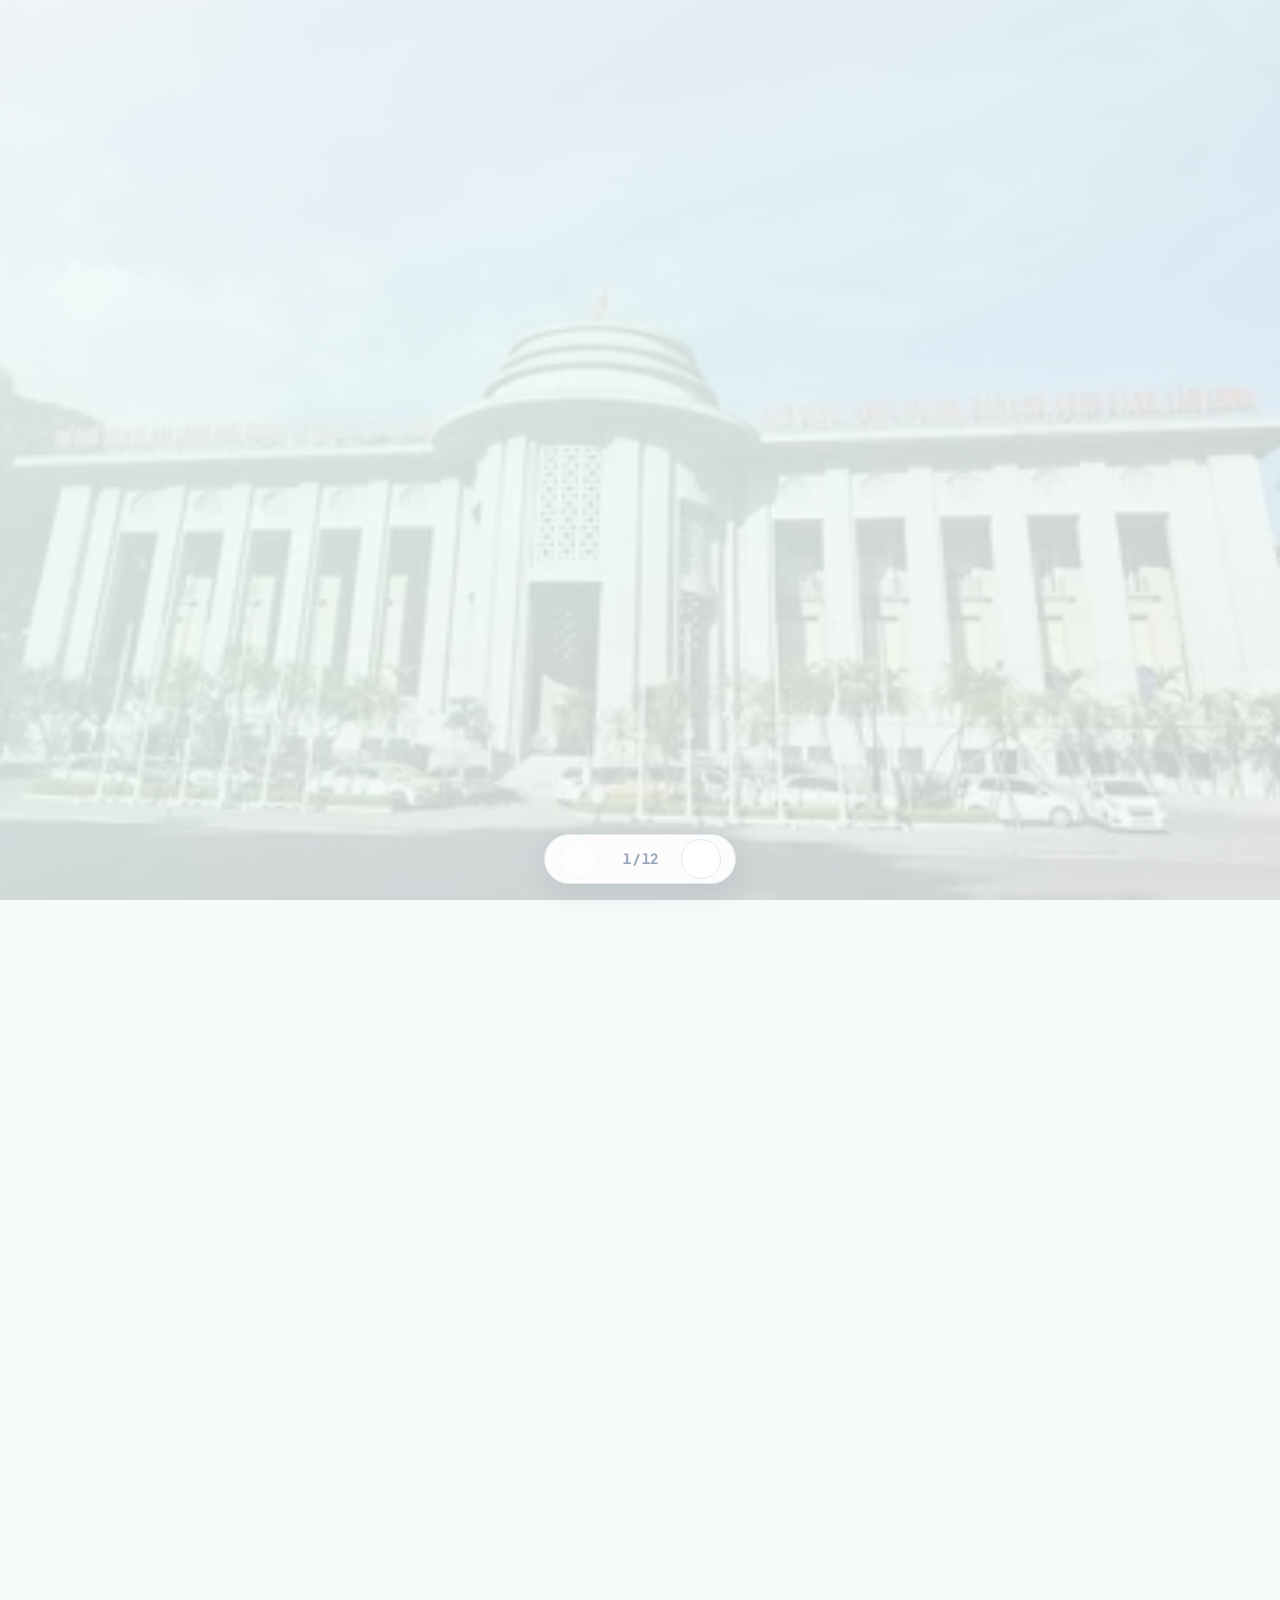
==== commit 9a9c60f5: "Merge branch 'main' of https://github.com/HoangNDxFPT/MLN131_CR7" ====
--- a/index.html
+++ b/index.html
@@ -244,7 +244,7 @@
 
 
   <!-- ============================
-       SLIDE 5 — VAI TRÒ PCTN (KHOA)
+       SLIDE 5 — VAI TRÒ PCTN
        ============================ -->
   <section class="slide" id="slide-5" data-slide="5">
     <div class="slide-inner">
@@ -254,78 +254,94 @@
         Vai trò & Ý nghĩa
       </span>
 
-      <h2 class="h-xl anim">
+      <h2 class="h-xl anim" style="margin-bottom:var(--sp-4);">
         Vì sao phải <span class="t-gradient">phòng chống tham nhũng?</span>
       </h2>
 
-      <div class="card card-flat anim mb-6" style="background:var(--teal-50); border:1px solid var(--teal-200);">
-        <p class="t-body" style="font-weight:700; color:var(--teal-900); line-height:1.6;">
-          <i data-lucide="quote" style="width:18px;height:18px;display:inline;vertical-align:middle;margin-right:6px;color:var(--teal-600);"></i>
-          Nhiệm vụ <strong>cấp bách &amp; lâu dài</strong> trong xây dựng Nhà nước pháp quyền XHCN — thể hiện qua <strong>2 mặt</strong>:
-        </p>
+      <!-- Mạch lập luận: tha hóa quyền lực → kiểm soát quyền lực → phép thử -->
+      <div class="chain anim mb-5">
+        <div class="chain-box">
+          <span class="chain-step">Bản chất tham nhũng</span>
+          <span class="chain-text">Tha hóa <strong>quyền lực công</strong></span>
+        </div>
+        <div class="chain-arrow"><i data-lucide="chevron-right" style="width:20px;height:20px;"></i></div>
+        <div class="chain-box">
+          <span class="chain-step">Cốt lõi pháp quyền</span>
+          <span class="chain-text"><strong>Kiểm soát quyền lực</strong></span>
+        </div>
+        <div class="chain-arrow"><i data-lucide="chevron-right" style="width:20px;height:20px;"></i></div>
+        <div class="chain-box is-key">
+          <span class="chain-step">Vậy PCTN là</span>
+          <span class="chain-text"><strong>Phép thử</strong> của kiểm soát quyền lực</span>
+        </div>
       </div>
 
       <div class="grid-2 stagger">
-        <div class="card card-stripe-teal card-glow anim" style="display:flex; flex-direction:column;">
+        <div class="card card-stripe-teal card-glow anim" style="display:flex; flex-direction:column; padding:var(--sp-5);">
           <div style="display:flex; align-items:center; gap:var(--sp-3); margin-bottom:var(--sp-4);">
-            <div class="icon-box icon-teal" style="margin-bottom:0; width:44px; height:44px;">
-              <i data-lucide="flag" style="width:22px;height:22px;"></i>
-            </div>
-            <h3 class="h-md" style="margin-bottom:0;">1. Bảo vệ chế độ</h3>
+            <div class="icon-box icon-teal" style="margin-bottom:0; width:40px; height:40px;">
+              <i data-lucide="flag" style="width:20px;height:20px;"></i>
+            </div>
+            <h3 class="h-md" style="margin-bottom:0;">1. Bảo vệ chế độ <span class="t-body" style="font-size:var(--fs-sm); font-weight:600;">— mặt chính trị</span></h3>
           </div>
 
           <span class="mini-label">Tham nhũng gây ra</span>
-          <ul class="checklist" style="gap:var(--sp-3); flex:1;">
-            <li>
+          <ul class="checklist" style="gap:var(--sp-2); flex:1;">
+            <li style="font-size:var(--fs-base);">
               <span class="li-icon li-rose"><i data-lucide="trending-down" style="width:14px;height:14px;"></i></span>
               <span>Suy thoái <strong>tư tưởng chính trị, đạo đức, lối sống</strong> của một bộ phận cán bộ, đảng viên</span>
             </li>
-            <li>
+            <li style="font-size:var(--fs-base);">
               <span class="li-icon li-rose"><i data-lucide="users" style="width:14px;height:14px;"></i></span>
               <span>Gây <strong>mất đoàn kết nội bộ</strong></span>
             </li>
-            <li>
+            <li style="font-size:var(--fs-base);">
               <span class="li-icon li-rose"><i data-lucide="heart-crack" style="width:14px;height:14px;"></i></span>
-              <span>Suy giảm <strong>lòng tin của nhân dân</strong> vào Đảng và Nhà nước</span>
+              <span>Xói mòn <strong>lòng tin của nhân dân</strong> → đe dọa <strong>sự tồn vong của chế độ</strong></span>
             </li>
           </ul>
 
           <p class="concl concl-teal">
             <i data-lucide="shield-check" style="width:20px;height:20px;flex-shrink:0;"></i>
-            <span>Chống tham nhũng là để <strong>bảo vệ Đảng, bảo vệ chế độ XHCN</strong></span>
-          </p>
-        </div>
-
-        <div class="card card-stripe-emerald card-glow anim" style="display:flex; flex-direction:column;">
+            <span>Chống tham nhũng = <strong>bảo vệ Đảng, bảo vệ chế độ XHCN</strong></span>
+          </p>
+        </div>
+
+        <div class="card card-stripe-emerald card-glow anim" style="display:flex; flex-direction:column; padding:var(--sp-5);">
           <div style="display:flex; align-items:center; gap:var(--sp-3); margin-bottom:var(--sp-4);">
-            <div class="icon-box icon-emerald" style="margin-bottom:0; width:44px; height:44px;">
-              <i data-lucide="scale" style="width:22px;height:22px;"></i>
-            </div>
-            <h3 class="h-md" style="margin-bottom:0;">2. Củng cố Nhà nước pháp quyền</h3>
-          </div>
-
-          <span class="mini-label">Vì sao gắn với pháp quyền?</span>
-          <ul class="checklist" style="gap:var(--sp-3); flex:1;">
-            <li>
+            <div class="icon-box icon-emerald" style="margin-bottom:0; width:40px; height:40px;">
+              <i data-lucide="scale" style="width:20px;height:20px;"></i>
+            </div>
+            <h3 class="h-md" style="margin-bottom:0;">2. Củng cố pháp quyền <span class="t-body" style="font-size:var(--fs-sm); font-weight:600;">— mặt thể chế</span></h3>
+          </div>
+
+          <span class="mini-label">Yêu cầu đặt ra</span>
+          <ul class="checklist" style="gap:var(--sp-2); flex:1;">
+            <li style="font-size:var(--fs-base);">
               <span class="li-icon li-emerald"><i data-lucide="book-marked" style="width:14px;height:14px;"></i></span>
-              <span>Cốt lõi của pháp quyền: <strong>thượng tôn Hiến pháp và pháp luật</strong></span>
-            </li>
-            <li>
-              <span class="li-icon li-rose"><i data-lucide="gavel" style="width:14px;height:14px;"></i></span>
-              <span>Tham nhũng = <strong>chà đạp pháp luật</strong> vì lợi ích cá nhân</span>
-            </li>
-            <li>
+              <span><strong>Thượng tôn Hiến pháp &amp; pháp luật</strong> ⟷ tham nhũng <strong>chà đạp pháp luật</strong> vì lợi ích cá nhân</span>
+            </li>
+            <li style="font-size:var(--fs-base);">
+              <span class="li-icon li-emerald"><i data-lucide="scroll-text" style="width:14px;height:14px;"></i></span>
+              <span>Cương lĩnh: <em>"kiểm soát, ngăn ngừa và trừng trị tệ tham nhũng, lộng quyền"</em></span>
+            </li>
+            <li style="font-size:var(--fs-base);">
               <span class="li-icon li-emerald"><i data-lucide="sparkles" style="width:14px;height:14px;"></i></span>
-              <span>PCTN giúp <strong>làm sạch bộ máy</strong> &amp; <strong>kiểm soát quyền lực</strong> chặt chẽ</span>
+              <span>Hoàn thiện thể chế · <strong>chế tài xử lý người vi phạm</strong> · <strong>bảo vệ người dám đấu tranh</strong></span>
             </li>
           </ul>
 
           <p class="concl concl-emerald">
             <i data-lucide="users-round" style="width:20px;height:20px;flex-shrink:0;"></i>
-            <span>Bảo đảm <strong>mọi quyền lực nhà nước đều thuộc về nhân dân</strong></span>
-          </p>
-        </div>
-      </div>
+            <span>Trong sạch bộ máy → <strong>quyền lực thuộc về nhân dân</strong></span>
+          </p>
+        </div>
+      </div>
+
+      <p class="closing anim mt-4">
+        <i data-lucide="scan-face" style="width:20px;height:20px;flex-shrink:0;color:var(--teal-600);"></i>
+        <span>Tham nhũng là hành vi <strong>phản dân chủ</strong> — cắt đứt quan hệ <strong>"của dân – do dân – vì dân"</strong></span>
+      </p>
 
     </div>
   </section>
@@ -352,7 +368,7 @@
             <span class="scenario-tag">Tình huống giả định (Đề bài)</span>
 
             <p class="t-body mb-4" style="font-weight: 500; color: var(--text-heading);">
-              <strong>Chị Lan</strong> — chủ doanh nghiệp nhỏ kinh doanh thực phẩm & dịch vụ ăn uống xin cấp <em>Giấy chứng nhận An toàn thực phẩm</em> & <em>Biên bản nghiệm thu PCCC</em> để mở chi nhánh mới.
+              <strong>Chị Lan</strong> — xin cấp <em>Giấy ATTP & nghiệm thu PCCC</em> cho cơ sở kinh doanh mới.
             </p>
 
             <div class="divider-line mb-4"></div>
@@ -365,7 +381,7 @@
                 <div>
                   <h3 class="h-md" style="margin-bottom:var(--sp-2);">Gây khó dễ, kéo dài thời gian</h3>
                   <p class="t-body">
-                    Cán bộ thụ lý không trực tiếp đòi tiền nhưng liên tục trả hồ sơ với lý do "thiếu sót kỹ thuật nhỏ" chưa rõ ràng, liên tục kéo dài thời gian hẹn trả kết quả.
+                    Cán bộ thụ lý trả hồ sơ nhiều lần vì "lỗi kỹ thuật nhỏ", liên tục kéo dài thời gian hẹn trả kết quả.
                   </p>
                 </div>
               </div>
@@ -379,7 +395,7 @@
                 <div>
                   <h3 class="h-md" style="margin-bottom:var(--sp-2);">"Cò dịch vụ" gạ gẫm 30 triệu</h3>
                   <p class="t-body">
-                    Một "đơn vị tư vấn dịch vụ trọn gói" liên hệ cam kết hồ sơ duyệt trong 5 ngày làm việc nếu chi "phí hỗ trợ thẩm định hiện trường" là <strong>30 triệu đồng</strong>.
+                    Đối tượng "cò" tiếp cận cam kết duyệt hồ sơ trong 5 ngày nếu chi <strong>30 triệu đồng</strong> "phí hỗ trợ".
                   </p>
                 </div>
               </div>
@@ -400,57 +416,65 @@
 
 
   <!-- ============================
-       SLIDE 7 — PHÂN TÍCH
+       SLIDE 7 — PHÂN TÍCH HÀNH VI
        ============================ -->
   <section class="slide" id="slide-7" data-slide="7">
     <div class="slide-inner">
 
       <span class="badge badge-rose anim">
         <i data-lucide="search" style="width:14px;height:14px;"></i>
-        Phân tích
+        Phân tích tình huống
       </span>
 
       <h2 class="h-xl anim">
-        Phân tích <span class="t-rose">hành vi sai phạm</span>
+        Hành vi vi phạm <span class="t-rose">thuộc dạng tham nhũng nào?</span>
       </h2>
 
-      <div class="grid-3 stagger mt-6">
-        <div class="card card-stripe-rose anim">
-          <div class="icon-box icon-rose">
-            <i data-lucide="ban" style="width:24px;height:24px;"></i>
-          </div>
-          <h3 class="h-md">Nhũng nhiễu</h3>
-          <p class="t-body">
-            Cố tình gây khó khăn, cản trở, kéo dài thời gian xử lý hồ sơ mà không có lý do chính đáng. Biểu hiện điển hình của tham nhũng vặt.
-          </p>
-        </div>
-
-        <div class="card card-stripe-rose anim">
-          <div class="icon-box icon-rose">
-            <i data-lucide="shield-off" style="width:24px;height:24px;"></i>
-          </div>
-          <h3 class="h-md">Lạm dụng quyền lực</h3>
-          <p class="t-body">
-            Cán bộ sử dụng quyền hạn được giao để tạo áp lực, biến dịch vụ công thành "đặc quyền" phục vụ lợi ích cá nhân.
-          </p>
-        </div>
-
-        <div class="card card-stripe-rose anim">
-          <div class="icon-box icon-amber">
-            <i data-lucide="hand-coins" style="width:24px;height:24px;"></i>
-          </div>
-          <h3 class="h-md">Hối lộ gián tiếp</h3>
-          <p class="t-body">
-            Không trực tiếp đòi tiền nhưng tạo tình huống buộc người dân tìm đến trung gian và chi "phí bôi trơn". Khó phát hiện.
-          </p>
-        </div>
-      </div>
-
-      <div class="mt-8 anim">
+      <div class="grid-2 stagger mt-4">
+        <div class="card card-stripe-rose card-glow anim">
+          <div style="display:flex; align-items:center; gap:var(--sp-3); margin-bottom:var(--sp-3);">
+            <div class="icon-box icon-rose" style="margin-bottom:0; width:44px; height:44px;">
+              <i data-lucide="file-x" style="width:22px;height:22px;"></i>
+            </div>
+            <h3 class="h-md" style="margin-bottom:0;">1. Nhũng nhiễu, cửa quyền</h3>
+          </div>
+          <ul class="checklist" style="gap:var(--sp-2);">
+            <li style="font-size:var(--fs-base);">
+              <span class="li-icon li-rose" style="width:18px;height:18px;"><i data-lucide="alert-circle" style="width:12px;height:12px;"></i></span>
+              <span>Biểu hiện trực tiếp của hành vi cửa quyền, hạch sách.</span>
+            </li>
+            <li style="font-size:var(--fs-base);">
+              <span class="li-icon li-rose" style="width:18px;height:18px;"><i data-lucide="alert-circle" style="width:12px;height:12px;"></i></span>
+              <span>Cố ý kéo dài, bắt lỗi nhỏ để tạo áp lực ức chế cho dân.</span>
+            </li>
+          </ul>
+        </div>
+
+        <div class="card card-stripe-rose card-glow anim">
+          <div style="display:flex; align-items:center; gap:var(--sp-3); margin-bottom:var(--sp-3);">
+            <div class="icon-box icon-amber" style="margin-bottom:0; width:44px; height:44px;">
+              <i data-lucide="user-x" style="width:22px;height:22px;"></i>
+            </div>
+            <h3 class="h-md" style="margin-bottom:0;">2. Tham nhũng gián tiếp qua "cò"</h3>
+          </div>
+          <ul class="checklist" style="gap:var(--sp-2);">
+            <li style="font-size:var(--fs-base);">
+              <span class="li-icon li-amber" style="width:18px;height:18px;"><i data-lucide="alert-circle" style="width:12px;height:12px;"></i></span>
+              <span>Móc nối ngầm giữa cán bộ tha hóa & "cò" bên ngoài.</span>
+            </li>
+            <li style="font-size:var(--fs-base);">
+              <span class="li-icon li-amber" style="width:18px;height:18px;"><i data-lucide="alert-circle" style="width:12px;height:12px;"></i></span>
+              <span>Dạng thức tinh vi của tham nhũng vặt hòng né kiểm soát.</span>
+            </li>
+          </ul>
+        </div>
+      </div>
+
+      <div class="mt-6 anim">
         <img src="Image/Phân tích hành vi sai phạm.jpg"
              alt="Phân tích hành vi sai phạm"
-             class="img-section anim" loading="lazy">
-        <p class="img-caption anim">Phân tích chi tiết các hành vi sai phạm</p>
+             class="img-section anim" loading="lazy" style="max-height:180px;">
+        <p class="img-caption anim">Phân tích các dạng hành vi sai phạm trong tình huống</p>
       </div>
 
     </div>
@@ -472,70 +496,72 @@
         Bản chất & <span class="t-amber">Cơ chế phát hiện sai phạm</span>
       </h2>
 
-      <div class="split mt-4 mb-6">
+      <div class="split mt-4 mb-4">
         <div class="card card-stripe-amber anim">
-          <h3 class="h-md" style="color:var(--amber-600);">Bản chất của vấn đề trong tình huống:</h3>
-          <p class="t-body">
-            Biểu hiện sự tha hóa và biến tướng nguy hiểm của quyền lực công. Cán bộ đã biến quy trình thủ tục hành chính thành một thứ hàng hóa để trao đổi, trục lợi cá nhân thông qua cơ chế <strong>"xin – cho"</strong>, biến dịch vụ công vốn để phục vụ nhân dân thành rào cản hành chính để thu tiền bôi trơn.
+          <h3 class="h-md" style="color:var(--amber-600);">Bản chất vấn đề:</h3>
+          <p class="t-body" style="font-size:var(--fs-base); line-height:1.6;">
+            • Tha hóa và biến tướng nguy hiểm của <strong>quyền lực công</strong>.<br>
+            • Biến quy trình thủ tục thành hàng hóa trao đổi qua cơ chế <strong>"xin – cho"</strong>.<br>
+            • Tạo rào cản ép người dân tìm "cò bôi trơn" — biểu hiện của tệ quan liêu.
           </p>
         </div>
 
         <div class="anim">
           <img src="Image/download.webp"
                alt="Bản chất cơ chế xin - cho"
-               class="img-split" loading="lazy" style="max-height:220px;">
+               class="img-split" loading="lazy" style="max-height:180px;">
           <p class="img-caption">Bản chất cơ chế "xin – cho"</p>
         </div>
       </div>
 
-      <h3 class="h-lg anim mt-4 mb-3">4 Cơ chế phối hợp phát hiện & xử lý sai phạm:</h3>
+      <h3 class="h-lg anim mt-4 mb-3">Cơ chế phối hợp phát hiện & xử lý sai phạm:</h3>
 
       <div class="grid-2 stagger">
-        <div class="card card-flat anim">
+        <div class="card card-flat anim" style="padding:var(--sp-4);">
           <div style="display:flex; align-items:center; gap:var(--sp-3); margin-bottom:var(--sp-2);">
             <div class="icon-box icon-teal" style="margin-bottom:0; width:36px; height:36px;">
               <i data-lucide="shield-check" style="width:18px;height:18px;"></i>
             </div>
             <h4 class="h-md" style="margin-bottom:0; font-size:var(--fs-base);">1. Tự kiểm tra nội bộ</h4>
           </div>
-          <p class="t-body" style="font-size:var(--fs-sm);">
-            Thanh tra công vụ, kiểm tra đột xuất quy trình giải quyết thủ tục tại các bộ phận để phát hiện sai phạm từ bên trong.
-          </p>
-        </div>
-
-        <div class="card card-flat anim">
+          <p class="t-body" style="font-size:var(--fs-sm); line-height:1.5;">
+            Thanh tra công vụ, kiểm tra đột xuất quy trình giải quyết thủ tục.
+          </p>
+        </div>
+
+        <div class="card card-flat anim" style="padding:var(--sp-4);">
           <div style="display:flex; align-items:center; gap:var(--sp-3); margin-bottom:var(--sp-2);">
             <div class="icon-box icon-emerald" style="margin-bottom:0; width:36px; height:36px;">
               <i data-lucide="phone-call" style="width:18px;height:18px;"></i>
             </div>
-            <h4 class="h-md" style="margin-bottom:0; font-size:var(--fs-base);">2. Tiếp nhận tin từ dân</h4>
-          </div>
-          <p class="t-body" style="font-size:var(--fs-sm);">
-            Cho phép người dân phản ánh, tố cáo qua đường dây nóng và các cổng thông tin (như Cổng Dịch vụ công Quốc gia).
-          </p>
-        </div>
-
-        <div class="card card-flat anim">
+            <h4 class="h-md" style="margin-bottom:0; font-size:var(--fs-base);">2. Phản ánh từ người dân</h4>
+          </div>
+          <p class="t-body" style="font-size:var(--fs-sm); line-height:1.5;">
+            Tiếp nhận tố cáo qua đường dây nóng & Cổng Dịch vụ công Quốc gia.
+          </p>
+        </div>
+
+        <div class="card card-flat anim" style="padding:var(--sp-4);">
           <div style="display:flex; align-items:center; gap:var(--sp-3); margin-bottom:var(--sp-2);">
             <div class="icon-box icon-amber" style="margin-bottom:0; width:36px; height:36px;">
               <i data-lucide="newspaper" style="width:18px;height:18px;"></i>
             </div>
             <h4 class="h-md" style="margin-bottom:0; font-size:var(--fs-base);">3. Giám sát báo chí & Xã hội</h4>
           </div>
-          <p class="t-body" style="font-size:var(--fs-sm);">
-            Báo chí, Mặt trận Tổ quốc và các tổ chức xã hội tham gia phát hiện, phản ánh và giám sát hoạt động công vụ.
-          </p>
-        </div>
-
-        <div class="card card-flat anim">
+          <p class="t-body" style="font-size:var(--fs-sm); line-height:1.5;">
+            Báo chí, Mặt trận Tổ quốc tham gia phát hiện & phản ánh sai phạm.
+          </p>
+        </div>
+
+        <div class="card card-flat anim" style="padding:var(--sp-4);">
           <div style="display:flex; align-items:center; gap:var(--sp-3); margin-bottom:var(--sp-2);">
             <div class="icon-box icon-rose" style="margin-bottom:0; width:36px; height:36px;">
               <i data-lucide="camera" style="width:18px;height:18px;"></i>
             </div>
-            <h4 class="h-md" style="margin-bottom:0; font-size:var(--fs-base);">4. Giải pháp công nghệ số</h4>
-          </div>
-          <p class="t-body" style="font-size:var(--fs-sm);">
-            Lắp đặt camera giám sát ghi âm/ghi hình tại quầy tiếp dân; công khai tiến độ xử lý hồ sơ tăng tính minh bạch.
+            <h4 class="h-md" style="margin-bottom:0; font-size:var(--fs-base);">4. Công nghệ số</h4>
+          </div>
+          <p class="t-body" style="font-size:var(--fs-sm); line-height:1.5;">
+            Lắp camera giám sát ghi âm/hình quầy tiếp dân & công khai tiến độ.
           </p>
         </div>
       </div>
@@ -565,10 +591,10 @@
             <div class="icon-box icon-teal" style="margin-bottom:0; width:40px; height:40px;">
               <i data-lucide="monitor-smartphone" style="width:20px;height:20px;"></i>
             </div>
-            <h3 class="h-md" style="margin-bottom:0; font-size:var(--fs-lg);">1. Kênh chính thức & Online</h3>
-          </div>
-          <p class="t-body" style="font-size:var(--fs-base); line-height:1.6;">
-            Ưu tiên làm thủ tục trên môi trường điện tử và các cổng dịch vụ công chính thức. Dùng mã hồ sơ theo dõi tiến độ, giảm tiếp xúc không cần thiết với cán bộ và hạn chế rủi ro chi phí không chính thức.
+            <h3 class="h-md" style="margin-bottom:0; font-size:var(--fs-lg);">1. Dùng Dịch vụ công Online</h3>
+          </div>
+          <p class="t-body" style="font-size:var(--fs-base); line-height:1.6;">
+            Ưu tiên làm thủ tục qua mạng, dùng mã hồ sơ theo dõi tiến độ, hạn chế tiếp xúc trực tiếp để tránh rủi ro "bôi trơn".
           </p>
         </div>
 
@@ -580,7 +606,7 @@
             <h3 class="h-md" style="margin-bottom:0; font-size:var(--fs-lg);">2. Nắm rõ thông tin thủ tục</h3>
           </div>
           <p class="t-body" style="font-size:var(--fs-base); line-height:1.6;">
-            Kiểm tra trước: hồ sơ, quy trình, thời hạn, phí/lệ phí & cơ quan thẩm quyền. Khi hồ sơ bị trả hoặc yêu cầu bổ sung tùy tiện, kiên quyết yêu cầu nêu rõ căn cứ & lý do pháp lý.
+            Kiểm tra trước quy trình, thời hạn, phí/lệ phí. Yêu cầu nêu rõ căn cứ pháp lý nếu bị hạch sách hay bổ sung vô lý.
           </p>
         </div>
 
@@ -592,7 +618,7 @@
             <h3 class="h-md" style="margin-bottom:0; font-size:var(--fs-lg);">3. Lưu giữ tài liệu, chứng cứ</h3>
           </div>
           <p class="t-body" style="font-size:var(--fs-base); line-height:1.6;">
-            Chủ động lưu hồ sơ, phiếu tiếp nhận, phiếu hẹn, thông báo bổ sung, email, tin nhắn... làm cơ sở bảo vệ quyền lợi hợp pháp và làm chứng cứ phản ánh, khiếu nại, tố cáo khi cần.
+            Lưu phiếu hẹn, thông báo, tin nhắn, email... làm bằng chứng bảo vệ quyền lợi và khiếu nại, tố cáo khi cần.
           </p>
         </div>
       </div>
@@ -606,7 +632,7 @@
             <h3 class="h-md" style="margin-bottom:0; font-size:var(--fs-lg);">4. Phản ánh, tố cáo kịp thời</h3>
           </div>
           <p class="t-body" style="font-size:var(--fs-base); line-height:1.6;">
-            Khi phát hiện nhũng nhiễu, tham nhũng hoặc bị gợi ý chi ngoài quy định, cần sử dụng đúng các kênh phản ánh, tố giác đến cơ quan có thẩm quyền thay vì chấp nhận chi phí "bôi trơn".
+            Dùng đúng các kênh tố giác khi phát hiện nhũng nhiễu hoặc bị gợi ý tiền "bôi trơn", thay vì im lặng chấp nhận.
           </p>
         </div>
 
@@ -615,10 +641,10 @@
             <div class="icon-box icon-rose" style="margin-bottom:0; width:40px; height:40px;">
               <i data-lucide="ban" style="width:20px;height:20px;"></i>
             </div>
-            <h3 class="h-md" style="margin-bottom:0; font-size:var(--fs-lg);">5. Không dùng chi phí phi chính thức</h3>
-          </div>
-          <p class="t-body" style="font-size:var(--fs-base); line-height:1.6;">
-            Kiên quyết không đưa tiền ngoài quy định để được giải quyết nhanh hơn. Chỉ thanh toán các khoản phí, lệ phí chính thức có căn cứ và chứng từ hóa đơn hợp lệ theo quy định.
+            <h3 class="h-md" style="margin-bottom:0; font-size:var(--fs-lg);">5. Kiên quyết không đưa hối lộ</h3>
+          </div>
+          <p class="t-body" style="font-size:var(--fs-base); line-height:1.6;">
+            Nói KHÔNG với chi phí ngoài quy định để làm nhanh. Chỉ thanh toán lệ phí chính thức có hóa đơn chứng từ.
           </p>
         </div>
       </div>
@@ -644,7 +670,7 @@
 
       <img src="Image/Giải pháp từ phía Nhà nước.jpg"
            alt="Giải pháp từ phía Nhà nước"
-           class="img-section anim" loading="lazy">
+           class="img-section anim" loading="lazy" style="max-height:180px;">
       <p class="img-caption anim">Các giải pháp cải cách từ phía Nhà nước</p>
 
       <div class="grid-3 stagger mt-4">
@@ -654,7 +680,7 @@
             <h3 class="h-md" style="margin-bottom:0; font-size:var(--fs-lg);">Đơn giản & Minh bạch</h3>
           </div>
           <p class="t-body" style="font-size:var(--fs-base); line-height:1.6;">
-            Công khai rõ hồ sơ, tiêu chí, quy trình, thời hạn, phí và lệ phí. Hạn chế các yêu cầu không cần thiết và giảm quyền tùy nghi của cán bộ trong giải quyết công việc.
+            Công khai quy trình, lệ phí, thời hạn. Giảm bớt thủ tục rườm rà và giảm quyền tùy nghi của cán bộ.
           </p>
         </div>
 
@@ -664,7 +690,7 @@
             <h3 class="h-md" style="margin-bottom:0; font-size:var(--fs-lg);">Số hóa toàn bộ quy trình</h3>
           </div>
           <p class="t-body" style="font-size:var(--fs-base); line-height:1.6;">
-            Số hóa từ tiếp nhận – xử lý – phê duyệt – trả kết quả; theo dõi tiến độ & cảnh báo quá hạn. Hồ sơ bị trễ/trả nhiều lần phải giải trình và làm rõ trách nhiệm cá nhân.
+            Số hóa từ tiếp nhận đến trả kết quả. Cảnh báo trễ hạn và quy trách nhiệm cá nhân xử lý chậm.
           </p>
         </div>
 
@@ -674,7 +700,7 @@
             <h3 class="h-md" style="margin-bottom:0; font-size:var(--fs-lg);">Kiểm soát vị trí nhạy cảm</h3>
           </div>
           <p class="t-body" style="font-size:var(--fs-base); line-height:1.6;">
-            Tăng cường kiểm tra, giám sát và thực hiện kiểm soát chặt chẽ đối với các vị trí thường xuyên tiếp xúc trực tiếp với dân và doanh nghiệp dễ phát sinh tiêu cực.
+            Tăng cường kiểm tra, giám sát chặt chẽ các vị trí tiếp xúc trực tiếp với dân/doanh nghiệp dễ phát sinh tiêu cực.
           </p>
         </div>
       </div>
--- a/style.css
+++ b/style.css
@@ -424,6 +424,7 @@
 .mt-4 { margin-top: var(--sp-4); } .mt-6 { margin-top: var(--sp-6); }
 .mt-8 { margin-top: var(--sp-8); } .mt-10 { margin-top: var(--sp-10); }
 .mb-2 { margin-bottom: var(--sp-2); } .mb-4 { margin-bottom: var(--sp-4); }
+.mt-5 { margin-top: var(--sp-5); } .mb-5 { margin-bottom: var(--sp-5); }
 
 /* ============================================
    10. IMAGE COMPONENTS
@@ -597,7 +598,7 @@
   text-transform: uppercase;
   letter-spacing: 0.08em;
   color: var(--text-muted);
-  margin-bottom: var(--sp-3);
+  margin-bottom: var(--sp-2);
 }
 
 /* --- Concl: dòng chốt ý ở cuối card --- */
@@ -605,15 +606,76 @@
   display: flex;
   align-items: center;
   gap: var(--sp-2);
-  margin-top: var(--sp-5);
+  margin-top: var(--sp-4);
   padding: var(--sp-3) var(--sp-4);
   border-radius: var(--r-md);
-  font-size: var(--fs-lg);
+  font-size: var(--fs-base);
   font-weight: 700;
   line-height: 1.5;
 }
 .concl-teal    { background: var(--teal-50);    color: var(--teal-800); }
 .concl-emerald { background: var(--emerald-50); color: var(--emerald-700); }
+
+/* --- Chain: mạch lập luận theo bước --- */
+.chain {
+  display: flex;
+  align-items: stretch;
+  gap: var(--sp-2);
+}
+
+.chain-box {
+  flex: 1;
+  padding: var(--sp-3);
+  border-radius: var(--r-md);
+  background: var(--bg-white);
+  border: 1px solid var(--border);
+}
+
+.chain-box.is-key {
+  background: var(--teal-50);
+  border-color: var(--teal-200);
+}
+
+.chain-step {
+  display: block;
+  font-size: var(--fs-xs);
+  font-weight: 800;
+  text-transform: uppercase;
+  letter-spacing: 0.07em;
+  color: var(--text-muted);
+  margin-bottom: 2px;
+}
+
+.chain-box.is-key .chain-step { color: var(--teal-600); }
+
+.chain-text {
+  font-size: var(--fs-base);
+  font-weight: 700;
+  line-height: 1.4;
+  color: var(--text-heading);
+}
+
+.chain-arrow {
+  display: flex;
+  align-items: center;
+  flex-shrink: 0;
+  color: var(--teal-400);
+}
+
+/* --- Closing: dòng chốt cả slide --- */
+.closing {
+  display: flex;
+  align-items: center;
+  gap: var(--sp-3);
+  padding: var(--sp-3) var(--sp-4);
+  border-radius: var(--r-md);
+  background: linear-gradient(90deg, var(--teal-50), var(--emerald-50));
+  border: 1px dashed var(--teal-300);
+  font-size: var(--fs-base);
+  font-weight: 700;
+  line-height: 1.5;
+  color: var(--teal-900);
+}
 
 /* --- Divider --- */
 .divider {
